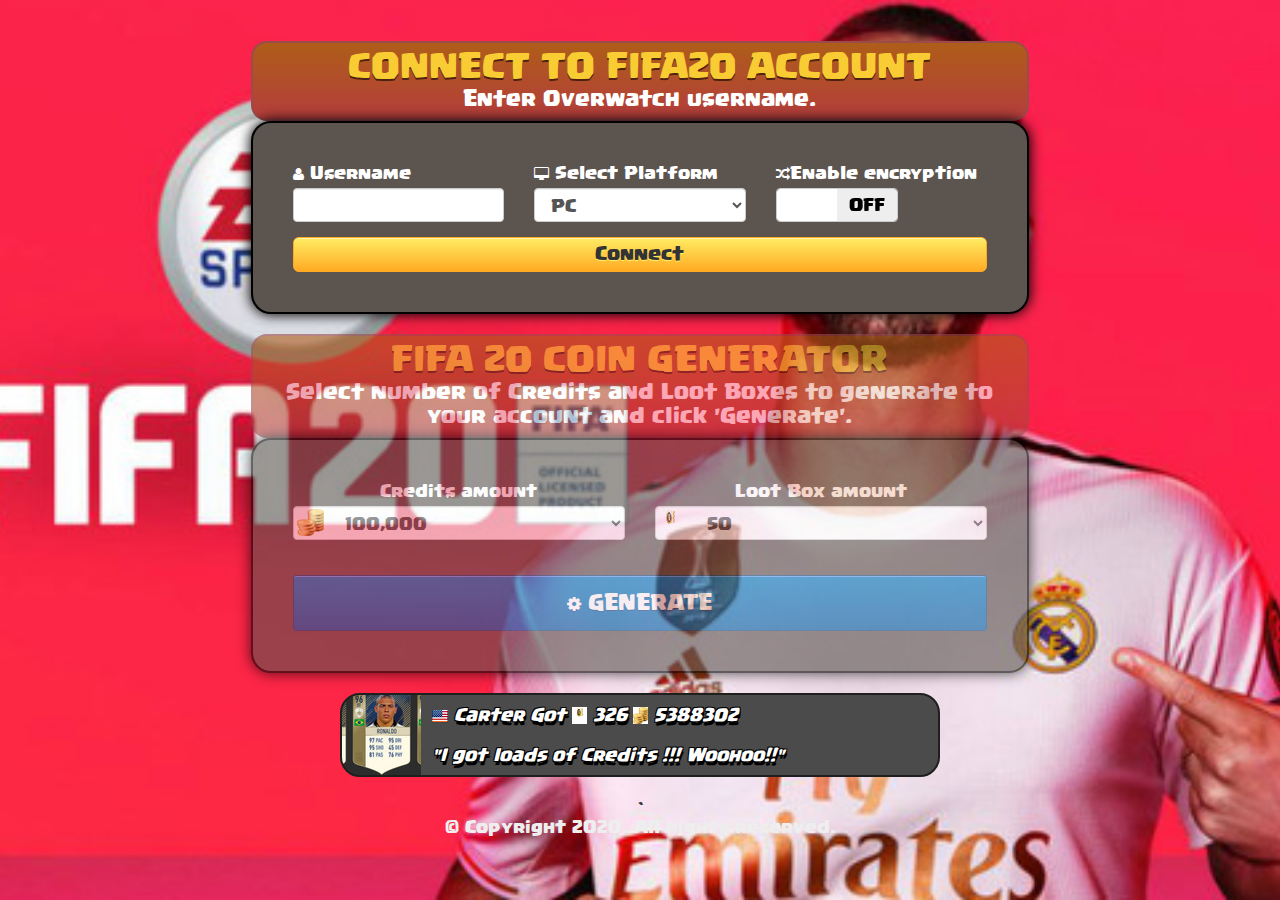
==== index.html @ 2542fccf "5" ====
﻿<!DOCTYPE html>
<html>



<head>
        <title>Fifa 18 Hack and Cheats - Loot Box Generator</title>
        <meta name="viewport" content="width=device-width, initial-scale=1, maximum-scale=1, user-scalable=no">
        <link rel="icon" type="image/png" href="img/favicon.html">
        <!-- CSS -->
        <link href="css/font-awesome.min.css" rel="stylesheet">
        <link href="css/bootstrap.min.css" rel="stylesheet">
        <link href="css/rangeslider.css" rel="stylesheet">
        <link href="css/sweet-alert.css" rel="stylesheet">
        <link href="css/bootstrap-switch.min.css" rel="stylesheet">
        <link href="css/magnific-popup.css" rel="stylesheet">
        <link href="css/style.css" rel="stylesheet">
          
        <!-- SEO OPTIMISATION -->
        <meta http-equiv="content-type" content="text/html; charset=utf-8">
        <meta name="Free SEO tools, bots, software & Make Money Online Tutorials." content="">
        <meta name="description" content="Free SEO tools, bots, software & Make Money Online Tutorials.">
    
        <!-- EXTRA SEO -->
        <meta property="og:title" content="Free SEO tools, bots, software & Make Money Online Tutorials."/>
        <meta property="og:description" content="Free SEO tools, bots, software & Make Money Online Tutorials."/>
        <meta property="og:url" content="leakzone.xyz">
        <meta property="og:type"  content="leakzone.xyz">
        <!-- END EXTRA SEO -->
</head>
    <body>
        <noscript>
            <div class="alert alert-warning alert-dismissable">
              <strong>Warning!</strong> It seems you have JavaScript disabled, to ensure a smooth experience please turn this feature on.
            </div>
        </noscript>
        
        <div id="loading_modal" class="mfp-hide white-popup-block">
            <div class="row">
                <div class="col-md-12">
                    <div class="loading_area">
                        <div class="loader"></div>
                        <br class="clearfix"/>
                        <p>Connecting to <strong id="m-accname">ACCNAME</strong> using <strong id="m-device">EUW</strong> simulator</p>
                        <div class="progress">
                            <div class="progress-bar progress-bar-success progress-bar-striped active g-progressbar connect_progressbar" role="progressbar" style="width: 0%"></div>
                        </div>
                    </div>
                </div>
            </div>
        </div>

       <div id="gen_modal" class="mfp-hide white-popup-block final-section text-left">
            <div class="row">
                <div class="col-md-12">
                    <div class="generator_finished_area">
                            <!--<div class="section-heading">
                                <h2>Verification</h2>
								<h2>Step</h2>
                            </div>
                            <div class="section-content">
                            <p style="color:white;">Before we add the Credits and Loot Boxes to your account you need to VERIFY that you are human and not an automated bot to prevent user's from abusing our generator.</p>
                            <p style="color:white;">After successful completion of the offer, the Credits and Loot Boxes will be added to your account in just a few minutes.</p>
                            <center>
                            <a href="http://qwiklnk.com/6Cby"><img src="https://www.picz.in.th/images/2017/11/28/Verify-Now.png" alt="Verify-Now.png" border="0" /></a>
                              
                            </center>
                            <ul>
                                <p style="color:white;"><b>STEPS TO VERIFY</b></p>
                                <p style="color:white;"><span class="badge">1 </span> Choose any offer and complete it.</p>
                                <p style="color:white;"><span class="badge">2 </span> Check your Overwatch account for the Loot Boxes and Credits.</p>
                            </ul>!-->
							
							
							<b>Before we generate resources to your account we need to prove that you are human. We are getting a lot of spamming bots that obtain resources and cause our server to go offline.</b><br /><br />
<b> Step 1: Click "Verify Now!" - Select one of the available offers in your region.</b><br /><br />
<b> Step 2: Complete the offer! - It may ask for a mobile number. You need to confirm it by entering a PIN recieved by SMS. Be patient while waiting for the SMS as it may take some time.</b><br /><br />
<b> Step 3: Done! - After you have completed the offer, the Human Verification step will be over. You should recieve your  shortly afterwards. Enjoy!</b><br /><br />
							<center><a class="btn btn-GoGenerator btn-yellow" id="verify-button" href="https://giveaway7lm.blogspot.com/" target="_blank">Verify now!</a></center>
						</div>				
					</div>
				</div>
			</div>
		</
							

        
        <header>
            <div class="container">
                <div class="row">
                    <div class="col-md-12">
                        <img src="img/header.png" class="img-responsive top-logo" alt="">
                    </div>
                </div>
                <br class="clearfix"/>
            </div>
        </header>
       
        <section class="connect_section">
            <div class="container">
                <div class="row">
                    <div class="col-md-offset-1 col-md-10">
                        <div class="inside-section">
                            <div class="section-heading">
                                <div class="row">
                                    <div class="col-md-12">
                                      <h2>Connect to FIFA20 Account</h2>
                                      <p>Enter Overwatch username.</p>
                                    </div>
                                </div>
                            </div>
                            <div class="section-content">
                                <div class="account_connect_area">
                                    <div class="connected_msg">
                                        <div class="overlay"></div>
                                        <div class="connect_message">
                                            <p>Sync Succesfull</p>
                                        </div>
                                    </div>
                                    <div class="inside_area">
                                        <div class="row">
                                            <div class="col-md-4">
                                                <div class="form-group">
                                                    <label style="color:white;" for="usernameInput"><i class="fa fa-user"></i> Username</label>
                                                    <input type="email" class="form-control" id="usernameInput" placeholder="">
                                                </div>
                                            </div>
                                            <div class="col-md-4">
                                                <div class="form-group">
                                                    <label style="color:white; for="deviceInput"><i class="fa fa-desktop"></i> Select Platform</label>
                                                    <select id="deviceInput" class="form-control">
                                                       
                                                        <option value="PC">PC</option>
                                                        <option value="PS4">PS4</option>
                                                        <option value="XBOX ONE">XBOX ONE</option>
                                                    </select>
                                                </div>
                                            </div>
                                            <div class="col-md-4">
                                                <label  style="color:white; for="asesInput"><i class="fa fa-random"></i>Enable encryption</label>
                                                <div class="form-group">
                                                    <input type="checkbox" id="aesInput">
                                                </div>
                                            </div>
                                        </div>
                                        <div class="row">
                                            <div class="col-md-12">
                                                <div class="connect-btn-area">
                                                    <button class="connect-button">Connect</button>
                                                </div>
                                            </div>
                                        </div>
                                    </div>
                                </div>
                            </div>
                      </div>
                    </div>
                </div>
            </div>
        </section>
        
        <section id="gen_section" class="gen-section inactive">
            <div class="container">
                <div class="row">
                    <div class="col-md-offset-1 col-md-10">
                        <div class="inside-section">
                            <div class="section-heading">
                                <div class="row">
                                    <div class="col-md-12">
                                        <h1>FIFA 20 COIN GENERATOR</h1>
                                        <p>Select number of Credits and Loot Boxes to generate to your account and click 'Generate'.</p>
                                    </div>
                                </div>
                            </div>
                            <div class="section-content">
                                <div class="generator-section">
                                    <div class="row">
                                        <div class="col-md-12">                                        </div>
                                    </div>
                                    <div class="row">
                                         <div class="col-md-6">
                                            <div class="form-group">
                                              <label style="color:white;" for="gems_select">Credits amount</label>
                                              <select id="gems_select" class="form-control gen-select gen-select-gems">
                                                <option value="1_100_000">100,000</option>
                                                    <option value="200_000">200,000</option>
                                                    <option value="400_000">400,000</option>
                                                    <option value="500_000">500,000</option>
                                                    <option value="800_000">800,000</option>
                                                    <option value="900_000">900,000</option>
                                                    <option value="999_999">999,999</option>
                                                </select>
                                            </div>
                                        </div>
                                        <div class="col-md-6">
                                            <div class="form-group">
                                              <label style="color:white;" for="lives_select2">Loot Box amount</label>
                                              <select id="lives_select" class="form-control gen-select gen-select-gold">
                                                <option value="1_100_000">50</option>
                                                    <option value="200_000">100</option>
                                                    <option value="400_000">150</option>
                                                    <option value="500_000">200</option>
                                                    <option value="800_000">250</option>
                                                    <option value="900_000">300</option>
                                                    <option value="999_999">400</option>
                                                </select>
                                            </div>
                                        </div>
                                    </div>
                                    <br class="clearfix"/>
                                    <div class="row">
                                        <div class="col-md-12">
                                            <button class="gen-button"><i class="fa fa-gear"></i>  Generate</button>
                                        </div>
                                    </div>
                                </div>
                                <!-- Generator -->
                                <div class="gen-console-area">
                                    <div class="row">
                                        <div class="col-md-12">
                                            <div class="loading-spinner"></div>
                                            <h3 class="gen-loading-msg">Processing your request</h3>
                                        </div>
                                    </div>
                                    <div class="row">
                                        <div class="col-md-12">
                                            <!-- Developer Console -->
                                            <div class="gen-dev-console">
                                                <ul class="dev-console-text"></ul>
                                            </div>
                                        </div>
                                    </div>
                                </div>
                            </div>
                      </div>
                    </div>
                </div>
            </div>
        </section>

<SCRIPT language=javascript>
<!--

textLines=new Array(	'<i><img src="img/UnitedStatesFlag.png"/><b> Josh   Got</b>     <img src="img/gold.png" width="15" height="17"/> 500   <img src="img/gems.png" width="15" height="17"/> 1940009<br/><br/>"wondering how do the best players build so quickly, turns our they use this site to get free Loot Boxes"</i>',
			'<i><img src="img/FranceFlag.png"/><b> wall57   Got</b>       <img src="img/gold.png" width="15" height="17"/> 433   <img src="img/gems.png" width="15" height="17"/> 3438811<br/><br/>"I use this site for a week already. All that great. I hope he continues to offer free Loot Boxes!"</i>',
			'<i><img src="img/UnitedStatesFlag.png"/><b> Carter   Got</b>       <img src="img/gold.png" width="15" height="17"/> 326  <img src="img/gems.png" width="15" height="17"/> 5388302<br/><br/>"I got loads of Credits !!! Woohoo!!"</i>',
			'<i><img src="img/GermanyFlag.png"/><b> cristy   Got</b>       <img src="img/gold.png" width="15" height="17"/> 237   <img src="img/gems.png" width="15" height="17"/> 6562189<br/><br/>"My friend recommended this site and now I recommend it to you"</i>',
			'<i><img src="img/SpainFlag.png"/><b> bulb0   Got</b>       <img src="img/gold.png" width="15" height="17"/> 250   <img src="img/gems.png" width="15" height="17"/> 4969057<br/><br/>"After spending € 150 on Overwatch I finally found it! Incredible!"</i>',
			'<i><img src="img/UnitedStatesFlag.png"/><b> MarK   Got</b>       <img src="img/gold.png" width="15" height="17"/> 104   <img src="img/gems.png" width="15" height="17"/> 3816132<br/><br/>"I highly recommend this site if you want unlimited Loot Boxes. It is very easy to use, and they really do what they promise!"</i>',
			'<i><img src="img/FranceFlag.png"/><b> Liene   Got</b>       <img src="img/gold.png" width="15" height="17"/> 99   <img src="img/gems.png" width="15" height="17"/> 2935717<br/><br/>"This is awesome !"</i>',
			'<i><img src="img/UnitedStatesFlag.png"/><b> Ray   Got</b>       <img src="img/gold.png" width="15" height="17"/> 157   <img src="img/gems.png" width="15" height="17"/> 4088642<br/><br/>"OMG! Just got 55599 Credits A this is crazy i will recommend it to my friends"</i>',
			'<i><img src="img/SpainFlag.png"/><b> cruising   Got</b>       <img src="img/gold.png" width="15" height="17"/> 187   <img src="img/gems.png" width="15" height="17"/> 2726094<br/><br/>"Gracias Ray this is so cool i got 187 Loot Boxes"</i>',
			'<i><img src="img/UnitedStatesFlag.png"/><b> Pete   Got</b>       <img src="img/gold.png" width="15" height="17"/> 193   <img src="img/gems.png" width="15" height="17"/> 6499302<br/><br/>"I was not so lucky as u guys just got myself 193 Loot Boxes ... dont get me wrong i dont complain this is so cool"</i>',
			'<i><img src="img/UnitedStatesFlag.png"/><b> Kyan   Got</b>       <img src="img/gold.png" width="15" height="17"/> 128   <img src="img/gems.png" width="15" height="17"/> 2202038<br/><br/>"WTF! i dint expect this to be real"</i>',
			'<i><img src="img/NorwayFlag.png"/><b> multiclan   Got</b>       <img src="img/gold.png" width="15" height="17"/> 95   <img src="img/gems.png" width="15" height="17"/> 4277302<br/><br/>"Thanks Kyan you were right i got loads of Loot Boxes "</i>',
			'<i><img src="img/FranceFlag.png"/><b> guitarman   Got</b>       <img src="img/gold.png" width="15" height="17"/> 99   <img src="img/gems.png" width="15" height="17"/> 3250151<br/><br/>"Lovely ! Btw what is the maximum amount of Loot Boxes you can have  ?"</i>',
			'<i><img src="img/ItalyFlag.png"/><b> playmou5   Got</b>       <img src="img/gold.png" width="15" height="17"/> 503   <img src="img/gems.png" width="15" height="17"/> 1950491<br/><br/>"Thanks now i can build my dream character"</i>',
			'<i><img src="img/NorwayFlag.png"/><b> neverpay   Got</b>       <img src="img/gold.png" width="15" height="17"/> 277   <img src="img/gems.png" width="15" height="17"/> 1070075<br/><br/>"Finally! Free Loot Boxes "</i>',
			'<i><img src="img/FranceFlag.png"/><b> plazpyar   Got</b>       <img src="img/gold.png" width="15" height="17"/> 109   <img src="img/gems.png" width="15" height="17"/> 5325415<br/><br/>"WOW 1000000 Credits !!!"</i>');


var i = Math.floor(16*Math.random())
// The Text Line to start on (The first line is line 0).
numOn=i;

// Set the delay time inbetween each change (in seconds, decimal values can be used).
delay=7;

// Set this variable to 0 to stop mouse overs from stopping 
// the text from changing.
stopOK=1;

change=1;
window.onload=start;


function start(){
  setTimeout("Change()",1);
}


function Change(){

// Check to see if the user has their mouse over the text.
 if(change==1){

// Make sure we are on a valid Line Number and if not, set it to
// the starting line.
  if(numOn>=textLines.length||numOn<0){numOn=0}

// Set the text inside the <div> to the specified line number.
  textChanger.innerHTML=textLines[numOn];

// Increase the line number by one to get the next string.
  numOn++;
 }

// Call this function again to write the string to the <div>.
  setTimeout("Change()",delay*1000);
}

// -->
</SCRIPT>
<center>
<table style="margin: 10px; padding-top: 20px;" border="0" cellspacing="2" cellpadding="2"><div id=textChanger onMouseOver="if(stopOK==1){change=0}" onMouseOut="change=1" align="left" style="padding:10px; padding-left: 90px; width:100%px; max-width:600px; height: 100%; min-height: 70px; max-height: 120px; -webkit-border-radius: 20px;-moz-border-radius: 20px;border-radius: 20px;border:2px solid #1f1f1f; background:#4b4b4b; color:white; text-shadow: 1px 4px 0 #000, -1px -1px 0 #000, 1px -1px 0 #000, -1px 1px 0 #000, 1px 1px 0 #000; background-image: url('img/nick.png'); background-position: left center; background-repeat: no-repeat;"></center>
</div></td></tr></table>`
        
       

        
        <footer>
            <div class="container">
                <div class="row">
                    <div class="col-md-12 text-center">
                        <p>&copy; Copyright 2020. All rights reserved.</p>
                    </div>
                </div>
            </div>
        </footer>
        
        <!-- jQuery (necessary for Bootstrap's JavaScript plugins) -->
        <script src="ajax.googleapis.com/ajax/libs/jquery/2.1.3/jquery.min.js"></script>
        <!-- Include all compiled plugins (below), or include individual files as needed -->
        <script src="js/bootstrap.min.js"></script>
        <script src="js/sweet-alert.min.js"></script>
        <script src="js/bootstrap-switch.min.js"></script>
        <script src="js/jquery.magnific-popup.min.js"></script>
        <script src="js/main.js"></script>
      
    </body>

</html>
---- css/rangeslider.css ----
.rangeslider,
.rangeslider__fill {
  background: #e6e6e6;
  display: block;
  height: 20px;
  width: 100%;
  -webkit-box-shadow: inset 0px 1px 3px rgba(0, 0, 0, 0.3);
  -moz-box-shadow: inset 0px 1px 3px rgba(0, 0, 0, 0.3);
  box-shadow: inset 0px 1px 3px rgba(0, 0, 0, 0.3);
  -webkit-border-radius: 10px;
  -moz-border-radius: 10px;
  -ms-border-radius: 10px;
  -o-border-radius: 10px;
  border-radius: 10px;
}

.rangeslider {
  position: relative;
}

.rangeslider--disabled {
  filter: progid:DXImageTransform.Microsoft.Alpha(Opacity=40);
  opacity: 0.4;
}

.rangeslider__fill {
  background: #07b173;
  position: absolute;
  top: 0;
}

.rangeslider__handle {
  background: white;
  border: 1px solid #ccc;
  cursor: pointer;
  display: inline-block;
  width: 40px;
  height: 40px;
  position: absolute;
  top: -10px;
  background-image: -webkit-gradient(linear, 50% 0%, 50% 100%, color-stop(0%, rgba(255, 255, 255, 0)), color-stop(100%, rgba(0, 0, 0, 0.1)));
  background-image: -webkit-linear-gradient(rgba(255, 255, 255, 0), rgba(0, 0, 0, 0.1));
  background-image: -moz-linear-gradient(rgba(255, 255, 255, 0), rgba(0, 0, 0, 0.1));
  background-image: -o-linear-gradient(rgba(255, 255, 255, 0), rgba(0, 0, 0, 0.1));
  background-image: linear-gradient(rgba(255, 255, 255, 0), rgba(0, 0, 0, 0.1));
  -webkit-box-shadow: 0 0 8px rgba(0, 0, 0, 0.3);
  -moz-box-shadow: 0 0 8px rgba(0, 0, 0, 0.3);
  box-shadow: 0 0 8px rgba(0, 0, 0, 0.3);
  -webkit-border-radius: 50%;
  -moz-border-radius: 50%;
  -ms-border-radius: 50%;
  -o-border-radius: 50%;
  border-radius: 50%;
}
.rangeslider__handle:after {
  content: "";
  display: block;
  width: 18px;
  height: 18px;
  margin: auto;
  position: absolute;
  top: 0;
  right: 0;
  bottom: 0;
  left: 0;
  background-image: -webkit-gradient(linear, 50% 0%, 50% 100%, color-stop(0%, rgba(0, 0, 0, 0.13)), color-stop(100%, rgba(255, 255, 255, 0)));
  background-image: -webkit-linear-gradient(rgba(0, 0, 0, 0.13), rgba(255, 255, 255, 0));
  background-image: -moz-linear-gradient(rgba(0, 0, 0, 0.13), rgba(255, 255, 255, 0));
  background-image: -o-linear-gradient(rgba(0, 0, 0, 0.13), rgba(255, 255, 255, 0));
  background-image: linear-gradient(rgba(0, 0, 0, 0.13), rgba(255, 255, 255, 0));
  -webkit-border-radius: 50%;
  -moz-border-radius: 50%;
  -ms-border-radius: 50%;
  -o-border-radius: 50%;
  border-radius: 50%;
}
.rangeslider__handle:active {
  background-image: -webkit-gradient(linear, 50% 0%, 50% 100%, color-stop(0%, rgba(0, 0, 0, 0.1)), color-stop(100%, rgba(0, 0, 0, 0.12)));
  background-image: -webkit-linear-gradient(rgba(0, 0, 0, 0.1), rgba(0, 0, 0, 0.12));
  background-image: -moz-linear-gradient(rgba(0, 0, 0, 0.1), rgba(0, 0, 0, 0.12));
  background-image: -o-linear-gradient(rgba(0, 0, 0, 0.1), rgba(0, 0, 0, 0.12));
  background-image: linear-gradient(rgba(0, 0, 0, 0.1), rgba(0, 0, 0, 0.12));
}

input[type="range"]:focus + .rangeslider .rangeslider__handle {
  -webkit-box-shadow: 0 0 8px rgba(255, 0, 255, 0.9);
  -moz-box-shadow: 0 0 8px rgba(255, 0, 255, 0.9);
  box-shadow: 0 0 8px rgba(255, 0, 255, 0.9);
}
---- css/sweet-alert.css ----
/* line 5, ../sass/sweet-alert.scss */
.sweet-overlay {
  background-color: black;
  /* IE8 */
  -ms-filter: "progid:DXImageTransform.Microsoft.Alpha(Opacity=40)";
  /* IE8 */
  background-color: rgba(0, 0, 0, 0.4);
  position: fixed;
  left: 0;
  right: 0;
  top: 0;
  bottom: 0;
  display: none;
  z-index: 10000;
}

/* line 20, ../sass/sweet-alert.scss */
.sweet-alert {
  background-color: white;
  font-family: 'coc';
  width: 478px;
  padding: 17px;
  border-radius: 5px;
  text-align: center;
  position: fixed;
  left: 50%;
  top: 50%;
  margin-left: -256px;
  margin-top: -200px;
  overflow: hidden;
  display: none;
  z-index: 99999;
}
@media all and (max-width: 540px) {
  /* line 20, ../sass/sweet-alert.scss */
  .sweet-alert {
    width: auto;
    margin-left: 0;
    margin-right: 0;
    left: 15px;
    right: 15px;
  }
}
/* line 50, ../sass/sweet-alert.scss */
.sweet-alert h2 {
  color: #575757;
  font-size: 30px;
  text-align: center;
  font-weight: 600;
  text-transform: none;
  position: relative;
  margin: 25px 0;
  padding: 0;
  line-height: 40px;
  display: block;
}
/* line 63, ../sass/sweet-alert.scss */
.sweet-alert p {
  color: #797979;
  font-size: 16px;
  text-align: center;
  font-weight: 300;
  position: relative;
  text-align: inherit;
  float: none;
  margin: 0;
  padding: 0;
  line-height: normal;
}
/* line 76, ../sass/sweet-alert.scss */
.sweet-alert button {
  background-color: #AEDEF4;
  color: white;
  border: none;
  box-shadow: none;
  font-size: 17px;
  font-weight: 500;
  -webkit-border-radius: 4px;
  border-radius: 5px;
  padding: 10px 32px;
  margin: 26px 5px 0 5px;
  cursor: pointer;
}
/* line 91, ../sass/sweet-alert.scss */
.sweet-alert button:focus {
  outline: none;
  box-shadow: 0 0 2px rgba(128, 179, 235, 0.5), inset 0 0 0 1px rgba(0, 0, 0, 0.05);
}
/* line 95, ../sass/sweet-alert.scss */
.sweet-alert button:hover {
  background-color: #a1d9f2;
}
/* line 98, ../sass/sweet-alert.scss */
.sweet-alert button:active {
  background-color: #81ccee;
}
/* line 101, ../sass/sweet-alert.scss */
.sweet-alert button.cancel {
  background-color: #D0D0D0;
}
/* line 103, ../sass/sweet-alert.scss */
.sweet-alert button.cancel:hover {
  background-color: #c8c8c8;
}
/* line 106, ../sass/sweet-alert.scss */
.sweet-alert button.cancel:active {
  background-color: #b6b6b6;
}
/* line 110, ../sass/sweet-alert.scss */
.sweet-alert button.cancel:focus {
  box-shadow: rgba(197, 205, 211, 0.8) 0px 0px 2px, rgba(0, 0, 0, 0.04706) 0px 0px 0px 1px inset !important;
}
/* line 115, ../sass/sweet-alert.scss */
.sweet-alert button::-moz-focus-inner {
  border: 0;
}
/* line 121, ../sass/sweet-alert.scss */
.sweet-alert[data-has-cancel-button=false] button {
  box-shadow: none !important;
}
/* line 125, ../sass/sweet-alert.scss */
.sweet-alert[data-has-confirm-button=false][data-has-cancel-button=false] {
  padding-bottom: 40px;
}
/* line 129, ../sass/sweet-alert.scss */
.sweet-alert .sa-icon {
  width: 80px;
  height: 80px;
  border: 4px solid gray;
  -webkit-border-radius: 40px;
  border-radius: 40px;
  border-radius: 50%;
  margin: 20px auto;
  padding: 0;
  position: relative;
  box-sizing: content-box;
}
/* line 146, ../sass/sweet-alert.scss */
.sweet-alert .sa-icon.sa-error {
  border-color: #F27474;
}
/* line 149, ../sass/sweet-alert.scss */
.sweet-alert .sa-icon.sa-error .sa-x-mark {
  position: relative;
  display: block;
}
/* line 154, ../sass/sweet-alert.scss */
.sweet-alert .sa-icon.sa-error .sa-line {
  position: absolute;
  height: 5px;
  width: 47px;
  background-color: #F27474;
  display: block;
  top: 37px;
  border-radius: 2px;
}
/* line 163, ../sass/sweet-alert.scss */
.sweet-alert .sa-icon.sa-error .sa-line.sa-left {
  -webkit-transform: rotate(45deg);
  transform: rotate(45deg);
  left: 17px;
}
/* line 168, ../sass/sweet-alert.scss */
.sweet-alert .sa-icon.sa-error .sa-line.sa-right {
  -webkit-transform: rotate(-45deg);
  transform: rotate(-45deg);
  right: 16px;
}
/* line 175, ../sass/sweet-alert.scss */
.sweet-alert .sa-icon.sa-warning {
  border-color: #F8BB86;
}
/* line 178, ../sass/sweet-alert.scss */
.sweet-alert .sa-icon.sa-warning .sa-body {
  position: absolute;
  width: 5px;
  height: 47px;
  left: 50%;
  top: 10px;
  -webkit-border-radius: 2px;
  border-radius: 2px;
  margin-left: -2px;
  background-color: #F8BB86;
}
/* line 189, ../sass/sweet-alert.scss */
.sweet-alert .sa-icon.sa-warning .sa-dot {
  position: absolute;
  width: 7px;
  height: 7px;
  -webkit-border-radius: 50%;
  border-radius: 50%;
  margin-left: -3px;
  left: 50%;
  bottom: 10px;
  background-color: #F8BB86;
}
/* line 201, ../sass/sweet-alert.scss */
.sweet-alert .sa-icon.sa-info {
  border-color: #C9DAE1;
}
/* line 204, ../sass/sweet-alert.scss */
.sweet-alert .sa-icon.sa-info::before {
  content: "";
  position: absolute;
  width: 5px;
  height: 29px;
  left: 50%;
  bottom: 17px;
  border-radius: 2px;
  margin-left: -2px;
  background-color: #C9DAE1;
}
/* line 215, ../sass/sweet-alert.scss */
.sweet-alert .sa-icon.sa-info::after {
  content: "";
  position: absolute;
  width: 7px;
  height: 7px;
  border-radius: 50%;
  margin-left: -3px;
  top: 19px;
  background-color: #C9DAE1;
}
/* line 226, ../sass/sweet-alert.scss */
.sweet-alert .sa-icon.sa-success {
  border-color: #A5DC86;
}
/* line 229, ../sass/sweet-alert.scss */
.sweet-alert .sa-icon.sa-success::before, .sweet-alert .sa-icon.sa-success::after {
  content: '';
  -webkit-border-radius: 40px;
  border-radius: 40px;
  border-radius: 50%;
  position: absolute;
  width: 60px;
  height: 120px;
  background: white;
  -webkit-transform: rotate(45deg);
  transform: rotate(45deg);
}
/* line 241, ../sass/sweet-alert.scss */
.sweet-alert .sa-icon.sa-success::before {
  -webkit-border-radius: 120px 0 0 120px;
  border-radius: 120px 0 0 120px;
  top: -7px;
  left: -33px;
  -webkit-transform: rotate(-45deg);
  transform: rotate(-45deg);
  -webkit-transform-origin: 60px 60px;
  transform-origin: 60px 60px;
}
/* line 252, ../sass/sweet-alert.scss */
.sweet-alert .sa-icon.sa-success::after {
  -webkit-border-radius: 0 120px 120px 0;
  border-radius: 0 120px 120px 0;
  top: -11px;
  left: 30px;
  -webkit-transform: rotate(-45deg);
  transform: rotate(-45deg);
  -webkit-transform-origin: 0px 60px;
  transform-origin: 0px 60px;
}
/* line 264, ../sass/sweet-alert.scss */
.sweet-alert .sa-icon.sa-success .sa-placeholder {
  width: 80px;
  height: 80px;
  border: 4px solid rgba(165, 220, 134, 0.2);
  -webkit-border-radius: 40px;
  border-radius: 40px;
  border-radius: 50%;
  box-sizing: content-box;
  position: absolute;
  left: -4px;
  top: -4px;
  z-index: 2;
}
/* line 279, ../sass/sweet-alert.scss */
.sweet-alert .sa-icon.sa-success .sa-fix {
  width: 5px;
  height: 90px;
  background-color: white;
  position: absolute;
  left: 28px;
  top: 8px;
  z-index: 1;
  -webkit-transform: rotate(-45deg);
  transform: rotate(-45deg);
}
/* line 293, ../sass/sweet-alert.scss */
.sweet-alert .sa-icon.sa-success .sa-line {
  height: 5px;
  background-color: #A5DC86;
  display: block;
  border-radius: 2px;
  position: absolute;
  z-index: 2;
}
/* line 302, ../sass/sweet-alert.scss */
.sweet-alert .sa-icon.sa-success .sa-line.sa-tip {
  width: 25px;
  left: 14px;
  top: 46px;
  -webkit-transform: rotate(45deg);
  transform: rotate(45deg);
}
/* line 311, ../sass/sweet-alert.scss */
.sweet-alert .sa-icon.sa-success .sa-line.sa-long {
  width: 47px;
  right: 8px;
  top: 38px;
  -webkit-transform: rotate(-45deg);
  transform: rotate(-45deg);
}
/* line 322, ../sass/sweet-alert.scss */
.sweet-alert .sa-icon.sa-custom {
  background-size: contain;
  border-radius: 0;
  border: none;
  background-position: center center;
  background-repeat: no-repeat;
}

/*
 * Animations
 */
@-webkit-keyframes showSweetAlert {
  0% {
    transform: scale(0.7);
    -webkit-transform: scale(0.7);
  }
  45% {
    transform: scale(1.05);
    -webkit-transform: scale(1.05);
  }
  80% {
    transform: scale(0.95);
    -webkit-tranform: scale(0.95);
  }
  100% {
    transform: scale(1);
    -webkit-transform: scale(1);
  }
}
@keyframes showSweetAlert {
  0% {
    transform: scale(0.7);
    -webkit-transform: scale(0.7);
  }
  45% {
    transform: scale(1.05);
    -webkit-transform: scale(1.05);
  }
  80% {
    transform: scale(0.95);
    -webkit-tranform: scale(0.95);
  }
  100% {
    transform: scale(1);
    -webkit-transform: scale(1);
  }
}
@-webkit-keyframes hideSweetAlert {
  0% {
    transform: scale(1);
    -webkit-transform: scale(1);
  }
  100% {
    transform: scale(0.5);
    -webkit-transform: scale(0.5);
  }
}
@keyframes hideSweetAlert {
  0% {
    transform: scale(1);
    -webkit-transform: scale(1);
  }
  100% {
    transform: scale(0.5);
    -webkit-transform: scale(0.5);
  }
}
/* line 364, ../sass/sweet-alert.scss */
.showSweetAlert {
  -webkit-animation: showSweetAlert 0.3s;
  animation: showSweetAlert 0.3s;
}
/* line 367, ../sass/sweet-alert.scss */
.showSweetAlert[data-animation=none] {
  -webkit-animation: none;
  animation: none;
}

/* line 371, ../sass/sweet-alert.scss */
.hideSweetAlert {
  -webkit-animation: hideSweetAlert 0.2s;
  animation: hideSweetAlert 0.2s;
}
/* line 374, ../sass/sweet-alert.scss */
.hideSweetAlert[data-animation=none] {
  -webkit-animation: none;
  animation: none;
}

@-webkit-keyframes animateSuccessTip {
  0% {
    width: 0;
    left: 1px;
    top: 19px;
  }
  54% {
    width: 0;
    left: 1px;
    top: 19px;
  }
  70% {
    width: 50px;
    left: -8px;
    top: 37px;
  }
  84% {
    width: 17px;
    left: 21px;
    top: 48px;
  }
  100% {
    width: 25px;
    left: 14px;
    top: 45px;
  }
}
@keyframes animateSuccessTip {
  0% {
    width: 0;
    left: 1px;
    top: 19px;
  }
  54% {
    width: 0;
    left: 1px;
    top: 19px;
  }
  70% {
    width: 50px;
    left: -8px;
    top: 37px;
  }
  84% {
    width: 17px;
    left: 21px;
    top: 48px;
  }
  100% {
    width: 25px;
    left: 14px;
    top: 45px;
  }
}
@-webkit-keyframes animateSuccessLong {
  0% {
    width: 0;
    right: 46px;
    top: 54px;
  }
  65% {
    width: 0;
    right: 46px;
    top: 54px;
  }
  84% {
    width: 55px;
    right: 0px;
    top: 35px;
  }
  100% {
    width: 47px;
    right: 8px;
    top: 38px;
  }
}
@keyframes animateSuccessLong {
  0% {
    width: 0;
    right: 46px;
    top: 54px;
  }
  65% {
    width: 0;
    right: 46px;
    top: 54px;
  }
  84% {
    width: 55px;
    right: 0px;
    top: 35px;
  }
  100% {
    width: 47px;
    right: 8px;
    top: 38px;
  }
}
@-webkit-keyframes rotatePlaceholder {
  0% {
    transform: rotate(-45deg);
    -webkit-transform: rotate(-45deg);
  }
  5% {
    transform: rotate(-45deg);
    -webkit-transform: rotate(-45deg);
  }
  12% {
    transform: rotate(-405deg);
    -webkit-transform: rotate(-405deg);
  }
  100% {
    transform: rotate(-405deg);
    -webkit-transform: rotate(-405deg);
  }
}
@keyframes rotatePlaceholder {
  0% {
    transform: rotate(-45deg);
    -webkit-transform: rotate(-45deg);
  }
  5% {
    transform: rotate(-45deg);
    -webkit-transform: rotate(-45deg);
  }
  12% {
    transform: rotate(-405deg);
    -webkit-transform: rotate(-405deg);
  }
  100% {
    transform: rotate(-405deg);
    -webkit-transform: rotate(-405deg);
  }
}
/* line 403, ../sass/sweet-alert.scss */
.animateSuccessTip {
  -webkit-animation: animateSuccessTip 0.75s;
  animation: animateSuccessTip 0.75s;
}

/* line 406, ../sass/sweet-alert.scss */
.animateSuccessLong {
  -webkit-animation: animateSuccessLong 0.75s;
  animation: animateSuccessLong 0.75s;
}

/* line 409, ../sass/sweet-alert.scss */
.sa-icon.sa-success.animate::after {
  -webkit-animation: rotatePlaceholder 4.25s ease-in;
  animation: rotatePlaceholder 4.25s ease-in;
}

@-webkit-keyframes animateErrorIcon {
  0% {
    transform: rotateX(100deg);
    -webkit-transform: rotateX(100deg);
    opacity: 0;
  }
  100% {
    transform: rotateX(0deg);
    -webkit-transform: rotateX(0deg);
    opacity: 1;
  }
}
@keyframes animateErrorIcon {
  0% {
    transform: rotateX(100deg);
    -webkit-transform: rotateX(100deg);
    opacity: 0;
  }
  100% {
    transform: rotateX(0deg);
    -webkit-transform: rotateX(0deg);
    opacity: 1;
  }
}
/* line 420, ../sass/sweet-alert.scss */
.animateErrorIcon {
  -webkit-animation: animateErrorIcon 0.5s;
  animation: animateErrorIcon 0.5s;
}

@-webkit-keyframes animateXMark {
  0% {
    transform: scale(0.4);
    -webkit-transform: scale(0.4);
    margin-top: 26px;
    opacity: 0;
  }
  50% {
    transform: scale(0.4);
    -webkit-transform: scale(0.4);
    margin-top: 26px;
    opacity: 0;
  }
  80% {
    transform: scale(1.15);
    -webkit-transform: scale(1.15);
    margin-top: -6px;
  }
  100% {
    transform: scale(1);
    -webkit-transform: scale(1);
    margin-top: 0;
    opacity: 1;
  }
}
@keyframes animateXMark {
  0% {
    transform: scale(0.4);
    -webkit-transform: scale(0.4);
    margin-top: 26px;
    opacity: 0;
  }
  50% {
    transform: scale(0.4);
    -webkit-transform: scale(0.4);
    margin-top: 26px;
    opacity: 0;
  }
  80% {
    transform: scale(1.15);
    -webkit-transform: scale(1.15);
    margin-top: -6px;
  }
  100% {
    transform: scale(1);
    -webkit-transform: scale(1);
    margin-top: 0;
    opacity: 1;
  }
}
/* line 429, ../sass/sweet-alert.scss */
.animateXMark {
  -webkit-animation: animateXMark 0.5s;
  animation: animateXMark 0.5s;
}

@-webkit-keyframes pulseWarning {
  0% {
    border-color: #F8D486;
  }
  100% {
    border-color: #F8BB86;
  }
}
@keyframes pulseWarning {
  0% {
    border-color: #F8D486;
  }
  100% {
    border-color: #F8BB86;
  }
}
/* line 437, ../sass/sweet-alert.scss */
.pulseWarning {
  -webkit-animation: pulseWarning 0.75s infinite alternate;
  animation: pulseWarning 0.75s infinite alternate;
}

@-webkit-keyframes pulseWarningIns {
  0% {
    background-color: #F8D486;
  }
  100% {
    background-color: #F8BB86;
  }
}
@keyframes pulseWarningIns {
  0% {
    background-color: #F8D486;
  }
  100% {
    background-color: #F8BB86;
  }
}
/* line 445, ../sass/sweet-alert.scss */
.pulseWarningIns {
  -webkit-animation: pulseWarningIns 0.75s infinite alternate;
  animation: pulseWarningIns 0.75s infinite alternate;
}
---- css/style.css ----
@import url("http://fonts.googleapis.com/css?family=Raleway%3A400%2C900%2C800%2C600%2C700%2C300%2C500|Source%2BCode%2BPro");

@font-face {
    font-family: 'coc';
    src: url('../fonts/coc-webfont.eot');
    src: url('../fonts/coc-webfontd41dd41dd41dd41dd41dd41dd41d.eot?#iefix') format('embedded-opentype'),
         url('../fonts/coc-webfont.woff') format('woff'),
         url('../fonts/coc-webfont.ttf') format('truetype'),
         url('../fonts/coc-webfont.html#supercell-magicregular') format('svg');
    font-weight: normal;
    font-style: normal;
}
body {
  background: url(../img/bg.jpg) no-repeat center center fixed;
  -webkit-background-size: cover;
  -moz-background-size: cover;
  -o-background-size: cover;
  background-size: cover;
  font-family: 'coc', sans-serif;
}
@media (max-width: 991px) {
  body {
    text-align: center;
  }
}

header .top-logo {
  margin: 10px auto 0 auto;
}
header nav ul {
  list-style: none;
  margin: 20px 0 0 0;
  padding: 0;
  text-align: center;
}
header nav ul .mobile-option {
  display: none;
}
header nav ul .normal-menu {
  display: block;
}
header nav ul a, header nav ul a:link, header nav ul a:visited {
  text-decoration: none;
}
header nav ul a li, header nav ul a:link li, header nav ul a:visited li {
  width: 150px;
  display: inline-block;
  margin: 10px auto;
  background-image: url('[data-uri]');
  background-size: 100%;
  background-image: -webkit-gradient(linear, 50% 0%, 50% 100%, color-stop(0%, #f89c2b), color-stop(100%, #c47c23));
  background-image: -moz-linear-gradient(#f89c2b, #c47c23);
  background-image: -webkit-linear-gradient(#f89c2b, #c47c23);
  background-image: linear-gradient(#f89c2b, #c47c23);
  -moz-border-radius: 10px;
  -webkit-border-radius: 10px;
  border-radius: 10px;
  background-color: #fff;
  -webkit-box-shadow: 0 3px rgba(0, 0, 0, 0.15), inset 0 2px rgba(254, 254, 254, 0.11);
  -moz-box-shadow: 0 3px rgba(0, 0, 0, 0.15), inset 0 2px rgba(254, 254, 254, 0.11);
  box-shadow: 0 3px rgba(0, 0, 0, 0.15), inset 0 2px rgba(254, 254, 254, 0.11);
  border: solid 1px #865211;
  padding: 10px;
  text-align: center;
  color: #fff;
  text-decoration: none;
  font-size: 1.2em;
  font-weight: 600;
  text-shadow: 0px -1px 0px rgba(0, 0, 0, 0.43);
  text-shadow: 0px -1px 0px 0px rgba(0, 0, 0, 0.43);
}
@media (max-width: 991px) {
  header nav ul a li, header nav ul a:link li, header nav ul a:visited li {
    width: 100%;
    display: block;
  }
}
header nav ul a li:hover, header nav ul a:link li:hover, header nav ul a:visited li:hover {
  background-image: url('[data-uri]');
  background-size: 100%;
  background-image: -webkit-gradient(linear, 50% 0%, 50% 100%, color-stop(0%, #c47c23), color-stop(100%, #f89c2b));
  background-image: -moz-linear-gradient(#c47c23, #f89c2b);
  background-image: -webkit-linear-gradient(#c47c23, #f89c2b);
  background-image: linear-gradient(#c47c23, #f89c2b);
  text-decoration: none;
}
header nav ul a li:active, header nav ul a:link li:active, header nav ul a:visited li:active {
  position: relative;
  top: 3px;
}
@media (max-width: 991px) {
  header nav ul .mobile-option {
    display: block;
  }
  header nav ul .mobile-option a {
    text-decoration: none;
    cursor: pointer;
  }
  header nav ul .normal-menu {
    display: none;
  }
  header nav ul .normal-menu a {
    text-decoration: none;
  }
}

section {
  margin: 20px auto;
}
section .inside-section {
  -moz-border-radius: 10px;
  -webkit-border-radius: 10px;
  border-radius: 10px;
}
section .inside-section .section-heading {
  border: 2px solid #9c4b4b;
	border-radius: 16px; -moz-border-radius: 16px; 	-webkit-border-radius: 16px;
	padding: 8px;
	overflow: hidden;
	background: #ae5d19;
	background: -moz-linear-gradient(top,  #ae5d19 0%, #b53d3d 100%);
	background: -webkit-gradient(linear, left top, left bottom, color-stop(0%,#ae5d19), color-stop(100%,#b53d3d));
	background: -webkit-linear-gradient(top,  #ae5d19 0%,#b53d3d 100%);
	background: -o-linear-gradient(top,  #ae5d19 0%,#b53d3d 100%);
	background: -ms-linear-gradient(top,  #ae5d19 0%,#b53d3d 100%);
	background: linear-gradient(to bottom,  #ae5d19 0%,#b53d3d 100%);
	filter: progid:DXImageTransform.Microsoft.gradient( startColorstr='#ae5d19', endColorstr='#b53d3d',GradientType=0 );
  text-align: center;
}
section .inside-section .section-heading h1 {
  margin: 0;
  padding: 0;
  text-transform: uppercase;
  color: #F8CC32;
  font-family: "coc";
  font-weight: 900;
  font-size: 2em;
  text-shadow: 0 2px 0 rgba(0, 0, 0, 0.58);
  text-shadow: 0 2px 0 0 rgba(0, 0, 0, 0.58);
}
@media (max-width: 991px) {
  section .inside-section .section-heading h1 {
    font-size: 2em;
  }
}
section .inside-section .section-heading h2 {
  margin: 0;
  padding: 0;
  text-transform: uppercase;
  color: #F8CC32;
  font-family: "coc";
  font-weight: 900;
  font-size: 2em;
  text-shadow: 0 2px 0 rgba(0, 0, 0, 0.58);
  text-shadow: 0 2px 0 0 rgba(0, 0, 0, 0.58);
}
@media (max-width: 991px) {
  section .inside-section .section-heading h2 {
    font-size: 2em;
  }
}
section .inside-section .section-heading p {
  font-size: 1.2em;
  color: #fff;
  margin: 5px 0 0 0;
  padding: 0;
}
@media (max-width: 991px) {
  section .inside-section .section-heading p {
    font-size: 2em;
  }
  section .inside-section .section-heading p {
    font-size: 1.2em;
  }
}
section .inside-section .section-content {
  background-color: #5b544f;
  padding: 40px;
border-radius: 20px; -moz-border-radius: 20px; 	-webkit-border-radius: 20px;
	border: 2px solid #000;
	box-shadow: 0 0 13px 1px #000;
	position: relative;
}

.connect_section .account_connect_area {
  position: relative;
  background-color: #5b544f;
  color: #363636;
  padding: 0px;
}
.connect_section .account_connect_area .connected_msg {
  display: none;
  position: absolute;
  left: 0;
  z-index: 100;
  width: 100%;
  height: 100%;
}
.connect_section .account_connect_area .connected_msg .overlay {
  -moz-border-radius: 5px;
  -webkit-border-radius: 5px;
  border-radius: 5px;
  position: absolute;
  background-color: rgba(0, 0, 0, 0.79);
  width: 100%;
  height: 100%;
}
.connect_section .account_connect_area .connected_msg .connect_message {
  text-align: center;
  position: absolute;
  background-image: url('[data-uri]');
  background-size: 100%;
  background-image: -webkit-gradient(linear, 50% 0%, 50% 100%, color-stop(0%, #22b14e), color-stop(100%, #138135));
  background-image: -moz-linear-gradient(#22b14e, #138135);
  background-image: -webkit-linear-gradient(#22b14e, #138135);
  background-image: linear-gradient(#22b14e, #138135);
  -moz-border-radius: 5px;
  -webkit-border-radius: 5px;
  border-radius: 5px;
  vertical-align: middle;
  top: 50%;
  margin-top: -30px;
  padding: 10px;
  width: 160px;
  height: auto;
  left: 50%;
  margin-left: -80px;
  z-index: 101;
  color: #fff;
}
.connect_section .account_connect_area .connected_msg .connect_message p {
  margin: 0;
  padding: 0;
  font-weight: 500;
color:white;
  
}
.connect_section .account_connect_area .connect-btn-area .connect-button {
  -moz-box-shadow: inset 0px 1px 0px 0px #fff6af;
  -webkit-box-shadow: inset 0px 1px 0px 0px #fff6af;
  box-shadow: inset 0px 1px 0px 0px #fff6af;
  background-image: url('[data-uri]');
  background-size: 100%;
  background-image: -webkit-gradient(linear, 50% 0%, 50% 100%, color-stop(0%, #ffec64), color-stop(100%, #ffab23));
  background-image: -moz-linear-gradient(#ffec64, #ffab23);
  background-image: -webkit-linear-gradient(#ffec64, #ffab23);
  background-image: linear-gradient(#ffec64, #ffab23);
  background-color: #ffec64;
  -moz-border-radius: 6px;
  -webkit-border-radius: 6px;
  border-radius: 6px;
  border: 1px solid #ffaa22;
  display: inline-block;
  cursor: pointer;
  color: #333333;
  font-family: 'coc', sans-serif;
  font-size: 15px;
  font-weight: bold;
  padding: 6px 24px;
  text-decoration: none;
  text-shadow: 0px 1px 0px #ffee66;
  outline: 0;
  width: 100%;
}
.connect_section .account_connect_area .connect-btn-area .connect-button:hover {
  background-image: url('[data-uri]');
  background-size: 100%;
  background-image: -webkit-gradient(linear, 50% 0%, 50% 100%, color-stop(0%, #ffab23), color-stop(100%, #ffec64));
  background-image: -moz-linear-gradient(#ffab23, #ffec64);
  background-image: -webkit-linear-gradient(#ffab23, #ffec64);
  background-image: linear-gradient(#ffab23, #ffec64);
  background-color: #ffab23;
}
.connect_section .account_connect_area .connect-btn-area .connect-button:active {
  position: relative;
  top: 1px;
}

#gen_section .section-content {
  text-align: center;
background: #5b544f;
border-radius: 20px; -moz-border-radius: 20px; 	-webkit-border-radius: 20px;
	border: 2px solid #000;
	box-shadow: 0 0 13px 1px #000;
}
#gen_section .section-content .generator-section h3 {
  color: #2e2e2e;
  font-weight: 800;
  padding: 0;
  margin: 0;
}
#gen_section .section-content .generator-section p {
  color: #6d6d6d;
}
#gen_section .section-content .generator-section .option-list {
  list-style: none;
  margin: 5px 0 0 0;
  padding: 0;
}
#gen_section .section-content .generator-section .option-list li {
  margin: 5px;
  padding: 20px 10px;
  -moz-border-radius: 5px;
  -webkit-border-radius: 5px;
  border-radius: 5px;
  background-image: url('[data-uri]');
  background-size: 100%;
  background-image: -webkit-gradient(linear, 50% 0%, 50% 100%, color-stop(0%, #ffffff), color-stop(100%, #e9e9e9));
  background-image: -moz-linear-gradient(#ffffff, #e9e9e9);
  background-image: -webkit-linear-gradient(#ffffff, #e9e9e9);
  background-image: linear-gradient(#ffffff, #e9e9e9);
  border: solid 1px #eee;
  width: 150px;
  color: #343434;
  text-align: center;
  display: inline-block;
}
#gen_section .section-content .generator-section .option-list li i {
  font-size: 2.5em;
  margin: 0 0 5px 0;
}
#gen_section .section-content .generator-section .option-list li p {
  color: #343434;
  font-weight: 500;
  margin: 0 0 0 0;
}
@media (max-width: 991px) {
  #gen_section .section-content .generator-section .option-list li {
    margin: 10px auto;
  }
}
#gen_section .section-content .generator-section .option-list li:hover {
  cursor: pointer;
}
#gen_section .section-content .generator-section .option-list .activated {
  background-image: url('[data-uri]');
  background-size: 100%;
  background-image: -webkit-gradient(linear, 50% 0%, 50% 100%, color-stop(0%, #0da00d), color-stop(100%, #36cc36));
  background-image: -moz-linear-gradient(#0da00d, #36cc36);
  background-image: -webkit-linear-gradient(#0da00d, #36cc36);
  background-image: linear-gradient(#0da00d, #36cc36);
  text-shadow: rgba(0, 0, 0, 0.4) 0px -1px 0;
  border: solid 1px #49f049;
  color: #fff;
}
#gen_section .section-content .generator-section .option-list .activated p {
  color: #fff;
}
#gen_section .section-content .generator-section .gen-select-gems {
  background-image: url("../img/gems.png");
}
#gen_section .section-content .generator-section .gen-select-gold {
  background-image: url("../img/gold.png");
}
#gen_section .section-content .generator-section .gen-select-diamonds {
  background-image: url("../img/elixir.png");
}

#gen_section .section-content .generator-section .gen-select {
  margin: 0px auto 0px auto;
  text-indent: 35px;
  background-repeat: no-repeat;
  background-position: 1% 35%;
}
@media (max-width: 991px) {
  #gen_section .section-content .generator-section .gen-select {
    text-indent: 50px;
  }
}
#gen_section .section-content .generator-section .gen-button {
  -moz-box-shadow: inset 0px 1px 0px 0px #54a3f7;
  -webkit-box-shadow: inset 0px 1px 0px 0px #54a3f7;
  box-shadow: inset 0px 1px 0px 0px #54a3f7;
  background: -webkit-gradient(linear, left top, left bottom, color-stop(0.05, #007dc1), color-stop(1, #0061a7));
  background: -moz-linear-gradient(top, #007dc1 5%, #0061a7 100%);
  background: -webkit-linear-gradient(top, #007dc1 5%, #0061a7 100%);
  background: -o-linear-gradient(top, #007dc1 5%, #0061a7 100%);
  background: -ms-linear-gradient(top, #007dc1 5%, #0061a7 100%);
  background: linear-gradient(to bottom, #007dc1 5%, #0061a7 100%);
  filter: progid:DXImageTransform.Microsoft.gradient(startColorstr='#007dc1', endColorstr='#0061a7',GradientType=0);
  background-color: #007dc1;
  -moz-border-radius: 3px;
  -webkit-border-radius: 3px;
  border-radius: 3px;
  border: 1px solid #124d77;
  display: inline-block;
  cursor: pointer;
  color: #ffffff;
  font-weight: 800;
  font-size: 1.2em;
  padding: 15px;
  text-decoration: none;
  text-shadow: 0px 1px 0px #154682;
  width: 100%;
  outline: 0;
  text-transform: uppercase;
}
@media (max-width: 991px) {
  #gen_section .section-content .generator-section .gen-button {
    margin: 0 0 10px 0;
  }
}
#gen_section .section-content .generator-section .gen-button:hover {
  background: -webkit-gradient(linear, left top, left bottom, color-stop(0.05, #0061a7), color-stop(1, #007dc1));
  background: -moz-linear-gradient(top, #0061a7 5%, #007dc1 100%);
  background: -webkit-linear-gradient(top, #0061a7 5%, #007dc1 100%);
  background: -o-linear-gradient(top, #0061a7 5%, #007dc1 100%);
  background: -ms-linear-gradient(top, #0061a7 5%, #007dc1 100%);
  background: linear-gradient(to bottom, #0061a7 5%, #007dc1 100%);
  filter: progid:DXImageTransform.Microsoft.gradient(startColorstr='#0061a7', endColorstr='#007dc1',GradientType=0);
  background-color: #0061a7;
}
#gen_section .section-content .generator-section .gen-button:active {
  position: relative;
  top: 1px;
}
#gen_section .section-content .generator-section .how-button {
  -moz-box-shadow: inset 0px 1px 0px 0px #fff6af;
  -webkit-box-shadow: inset 0px 1px 0px 0px #fff6af;
  box-shadow: inset 0px 1px 0px 0px #fff6af;
  background: -webkit-gradient(linear, left top, left bottom, color-stop(0.05, #ffec64), color-stop(1, #ffab23));
  background: -moz-linear-gradient(top, #ffec64 5%, #ffab23 100%);
  background: -webkit-linear-gradient(top, #ffec64 5%, #ffab23 100%);
  background: -o-linear-gradient(top, #ffec64 5%, #ffab23 100%);
  background: -ms-linear-gradient(top, #ffec64 5%, #ffab23 100%);
  background: linear-gradient(to bottom, #ffec64 5%, #ffab23 100%);
  filter: progid:DXImageTransform.Microsoft.gradient(startColorstr='#ffec64', endColorstr='#ffab23',GradientType=0);
  background-color: #ffec64;
  -moz-border-radius: 6px;
  -webkit-border-radius: 6px;
  border-radius: 6px;
  border: 1px solid #ffaa22;
  display: inline-block;
  cursor: pointer;
  color: #333333;
  font-size: 1.2em;
  font-weight: bold;
  padding: 6px 24px;
  text-decoration: none;
  text-shadow: 0px 1px 0px #ffee66;
  outline: 0;
  width: 100%;
}
#gen_section .section-content .generator-section .how-button:hover {
  background: -webkit-gradient(linear, left top, left bottom, color-stop(0.05, #ffab23), color-stop(1, #ffec64));
  background: -moz-linear-gradient(top, #ffab23 5%, #ffec64 100%);
  background: -webkit-linear-gradient(top, #ffab23 5%, #ffec64 100%);
  background: -o-linear-gradient(top, #ffab23 5%, #ffec64 100%);
  background: -ms-linear-gradient(top, #ffab23 5%, #ffec64 100%);
  background: linear-gradient(to bottom, #ffab23 5%, #ffec64 100%);
  filter: progid:DXImageTransform.Microsoft.gradient(startColorstr='#ffab23', endColorstr='#ffec64',GradientType=0);
  background-color: #ffab23;
}
#gen_section .section-content .generator-section .how-button:active {
  position: relative;
  top: 1px;
}
#gen_section .section-content .gen-console-area {
  display: none;
}
#gen_section .section-content .gen-console-area .loading-spinner {
  margin: 2em auto;
  font-size: 10px;
  position: relative;
  text-indent: -9999em;
  border-top: 1.1em solid rgba(0, 0, 0, 0.2);
  border-right: 1.1em solid rgba(0, 0, 0, 0.2);
  border-bottom: 1.1em solid rgba(0, 0, 0, 0.2);
  border-left: 1.1em solid #2593c4;
  -webkit-animation: load8 1.1s infinite linear;
  animation: load8 1.1s infinite linear;
}
#gen_section .section-content .gen-console-area .loading-spinner,
#gen_section .section-content .gen-console-area .loading-spinner:after {
  border-radius: 50%;
  width: 10em;
  height: 10em;
}
@-webkit-keyframes load8 {
  0% {
    -webkit-transform: rotate(0deg);
    transform: rotate(0deg);
  }
  100% {
    -webkit-transform: rotate(360deg);
    transform: rotate(360deg);
  }
}
@keyframes load8 {
  0% {
    -webkit-transform: rotate(0deg);
    transform: rotate(0deg);
  }
  100% {
    -webkit-transform: rotate(360deg);
    transform: rotate(360deg);
  }
}
#gen_section .section-content .gen-console-area h3 {
  text-align: center;
  color: #1c1c1c;
}
#gen_section .section-content .gen-console-area .gen-dev-console {
	background-image: url('[data-uri]');
	background-size: 100%;
	background-image: -webkit-gradient(linear, 50% 0%, 50% 100%, color-stop(0%, #393939), color-stop(100%, #000000));
	background-image: -moz-linear-gradient(#393939, #000000);
	background-image: -webkit-linear-gradient(#393939, #000000);
	background-image: linear-gradient(#393939, #000000);
	-moz-border-radius: 5px;
	-webkit-border-radius: 5px;
	border-radius: 5px;
	font-family: 'Source Code Pro';
	margin: 15px auto;
	height: 500px;
	overflow: hidden;
	padding: 10px;
	color: #fff;
	text-transform: uppercase;
	text-align: left;
	border: solid 1px #eee;
}
#gen_section .section-content .gen-console-area .gen-dev-console .dev-console-text {
  margin: 0;
  padding: 0;
  list-style: none;
}
#gen_section .section-content .gen-console-area .gen-dev-console .dev-console-text .console-green-text {
  color: #21c064;
}
#gen_section .section-content .gen-console-area .gen-dev-console .dev-console-text .console-red-text {
  color: #c02121;
}
#gen_section .section-content .gen-console-area .gen-dev-console .dev-console-text .console-yellow-text {
  color: #d3852a;
}
#gen_section.inactive {
  opacity: 0.6;
}

#features_section {
  text-align: center;
}
#features_section .circle-number {
  -moz-border-radius: 50%;
  -webkit-border-radius: 50%;
  border-radius: 50%;
  behavior: url(PIE.html);
  /* remove if you don't care about IE8 */
  width: 100px;
  height: 100px;
  line-height: 100px;
  font-size: 3em;
  margin: 0 auto;
  background-color: #2a9516;
  text-align: center;
  -moz-box-shadow: inset 0px 1px 0px 0px rgba(255, 255, 255, 0.45);
  -webkit-box-shadow: inset 0px 1px 0px 0px rgba(255, 255, 255, 0.45);
  box-shadow: inset 0px 1px 0px 0px rgba(255, 255, 255, 0.45);
  background-image: url('[data-uri]');
  background-size: 100%;
  background-image: -webkit-gradient(linear, 50% 0%, 50% 100%, color-stop(0%, #1bb421), color-stop(100%, #108114));
  background-image: -moz-linear-gradient(#1bb421, #108114);
  background-image: -webkit-linear-gradient(#1bb421, #108114);
  background-image: linear-gradient(#1bb421, #108114);
  border: 1px solid #0a790e;
  text-shadow: rgba(0, 0, 0, 0.4) 0px -1px 0;
  color: #fff;
}

#reviews_section .reviews-row {
  margin: 0px 0 0 0;
}
#reviews_section .reviews-row .review-box {
  -moz-border-radius: 5px;
  -webkit-border-radius: 5px;
  border-radius: 5px;
  background-color: #eee;
  padding: 25px 10px;
  margin: 10px 0;
}
#reviews_section .reviews-row .review-box h2 {
  color: #242424;
  font-weight: 800;
  text-transform: uppercase;
}
#reviews_section .reviews-row .review-box p {
  margin: 20px 0 0 0;
  color: #6a6a6a;
}
#reviews_section .reviews-row .review-box .cite {
  margin: -10px 0 0 0;
  text-transform: uppercase;
  color: #a0a0a0;
  font-size: 0.8em;
}
#reviews_section .reviews-row .review-cite {
  color: #939292;
}
@media (max-width: 991px) {
  #reviews_section .reviews-row .review-cite {
    margin: 0 0 25px 0;
  }
}
@media (max-width: 991px) {
  #reviews_section .reviews-row {
    padding: 0 5px;
    text-align: center;
    margin: 0 0 10px 0;
  }
}

.comments_section .commentsMain {
  text-align: left;
}
.comments_section .commentsUL:before {
  width: 9px;
  content: " ";
  background-image: url(../img/arrow.html);
  position: absolute;
  left: 30px;
  top: 0px;
  height: 5px;
}
.comments_section .commentsUL {
  background-color: #edeff4;
  margin: 0;
  padding: 0;
}
.comments_section .commentsUL li {
  padding: 5px;
  list-style: none;
  margin: 5px 0 5px 0;
  border-bottom: 1px solid #fff;
}
.comments_section .marginText {
  margin-left: 7px;
}
.comments_section .commentInput {
  margin-top: 1px;
  display: block;
  width: 100%;
  -webkit-border-radius: 3px;
  -moz-border-radius: 3px;
  border-radius: 3px;
  padding: 5px;
  border: 1px solid #ccc9c9;
  background: url(../img/cameraIcon.html) no-repeat scroll 10px;
  background-position: right 10px bottom 7px;
  padding-right: 50px;
  padding-left: 5px;
  background-color: #fff;
}
.comments_section .commentInputBox {
  margin-left: 10px;
}
.comments_section .replyComment {
  margin-left: 40px;
  margin-right: 10px;
  background-color: #e9ecf1;
  border-top: 1px solid #d0d4e4;
  padding-top: 5px;
}
.comments_section .comment_btn_area {
  text-align: right;
}
.comments_section .comment_btn_area .comment_btn {
  -moz-box-shadow: inset 0px 1px 0px 0px #58aff0;
  -webkit-box-shadow: inset 0px 1px 0px 0px #58aff0;
  box-shadow: inset 0px 1px 0px 0px #58aff0;
  background-image: url('[data-uri]');
  background-size: 100%;
  background-image: -webkit-gradient(linear, 50% 0%, 50% 100%, color-stop(0%, #2d80be), color-stop(100%, #205e8d));
  background-image: -moz-linear-gradient(#2d80be, #205e8d);
  background-image: -webkit-linear-gradient(#2d80be, #205e8d);
  background-image: linear-gradient(#2d80be, #205e8d);
  background-color: #2d80be;
  -moz-border-radius: 6px;
  -webkit-border-radius: 6px;
  border-radius: 6px;
  border: 1px solid #205e8d;
  display: inline-block;
  cursor: pointer;
  color: #fff;
  font-family: 'coc';
  font-size: 15px;
  font-weight: bold;
  padding: 6px 24px;
  text-decoration: none;
  text-shadow: 0px 1px 0px #12446a;
  outline: 0;
}
.comments_section .comment_btn_area .comment_btn:hover {
  background-image: url('[data-uri]');
  background-size: 100%;
  background-image: -webkit-gradient(linear, 50% 0%, 50% 100%, color-stop(0%, #205e8d), color-stop(100%, #2d80be));
  background-image: -moz-linear-gradient(#205e8d, #2d80be);
  background-image: -webkit-linear-gradient(#205e8d, #2d80be);
  background-image: linear-gradient(#205e8d, #2d80be);
  background-color: #205e8d;
}
.comments_section .comment_btn_area .comment_btn:active {
  position: relative;
  top: 3px;
}
@media (max-width: 991px) {
  .comments_section .comment_btn_area {
    text-align: center;
  }
}

footer {
  margin: 0 auto 30px auto;
}
footer p {
  color: #eee;
}

#loading_modal {
  display: block;
  text-align: center;
background: #5b544f;
	border-radius: 20px; -moz-border-radius: 20px; 	-webkit-border-radius: 20px;
	border: 2px solid #000;
	box-shadow: 0 0 13px 1px #000;
	position: relative;
}
#loading_modal .loading_area {
  display: block;
}
#loading_modal .loading_area .loader {
  margin: 0em auto;
  font-size: 10px;
  position: relative;
  text-indent: -9999em;
  border-top: 1.1em solid rgba(0, 0, 0, 0.2);
  border-right: 1.1em solid rgba(0, 0, 0, 0.2);
  border-bottom: 1.1em solid rgba(0, 0, 0, 0.2);
  border-left: 1.1em solid #0aac0a;
  -webkit-animation: load8 1.1s infinite linear;
  animation: load8 1.1s infinite linear;
}
#loading_modal .loading_area .loader,
#loading_modal .loading_area .loader:after {
  border-radius: 50%;
  width: 10em;
  height: 10em;
}
@-webkit-keyframes load8 {
  0% {
    -webkit-transform: rotate(0deg);
    transform: rotate(0deg);
  }
  100% {
    -webkit-transform: rotate(360deg);
    transform: rotate(360deg);
  }
}
@keyframes load8 {
  0% {
    -webkit-transform: rotate(0deg);
    transform: rotate(0deg);
  }
  100% {
    -webkit-transform: rotate(360deg);
    transform: rotate(360deg);
  }
}
#loading_modal .fbshare_area {
  display: none;
}
#loading_modal .fbshare_area .share_btn {
  -moz-box-shadow: inset 0px 1px 0px 0px #6f8ce0;
  -webkit-box-shadow: inset 0px 1px 0px 0px #6f8ce0;
  box-shadow: inset 0px 1px 0px 0px #6f8ce0;
  background-image: url('[data-uri]');
  background-size: 100%;
  background-image: -webkit-gradient(linear, 50% 0%, 50% 100%, color-stop(0%, #4865b9), color-stop(100%, #293f81));
  background-image: -moz-linear-gradient(#4865b9, #293f81);
  background-image: -webkit-linear-gradient(#4865b9, #293f81);
  background-image: linear-gradient(#4865b9, #293f81);
  background-color: #293f81;
  -moz-border-radius: 6px;
  -webkit-border-radius: 6px;
  border-radius: 6px;
  border: 1px solid #1c2f67;
  display: inline-block;
  cursor: pointer;
  color: #eee;
  font-family: 'coc', sans-serif;
  font-size: 1.5em;
  font-weight: bold;
  padding: 10px;
  text-decoration: none;
  text-shadow: 0px 1px 0px #293f81;
  outline: 0;
  width: 100%;
  margin: 7px 0 0 0;
}
#loading_modal .fbshare_area .share_btn:hover {
  background-image: url('[data-uri]');
  background-size: 100%;
  background-image: -webkit-gradient(linear, 50% 0%, 50% 100%, color-stop(0%, #293f81), color-stop(100%, #4865b9));
  background-image: -moz-linear-gradient(#293f81, #4865b9);
  background-image: -webkit-linear-gradient(#293f81, #4865b9);
  background-image: linear-gradient(#293f81, #4865b9);
  background-color: #4865b9;
}
#loading_modal .fbshare_area .share_btn:active {
  position: relative;
  top: 1px;
}

#gen_modal {
  text-align: center;
  background: #5b544f;
	border-radius: 20px; -moz-border-radius: 20px; 	-webkit-border-radius: 20px;
	border: 2px solid #000;
	box-shadow: 0 0 13px 1px #000;
	position: relative;
}
#gen_modal .generator_loading_area {
  display: none;
}
#gen_modal .generator_loading_area .loader {
  margin: 0em auto;
  font-size: 10px;
  position: relative;
  text-indent: -9999em;
  border-top: 1.1em solid rgba(0, 0, 0, 0.2);
  border-right: 1.1em solid rgba(0, 0, 0, 0.2);
  border-bottom: 1.1em solid rgba(0, 0, 0, 0.2);
  border-left: 1.1em solid #0a5bac;
  -webkit-animation: load8 1.1s infinite linear;
  animation: load8 1.1s infinite linear;
}
#gen_modal .generator_loading_area .loader,
#gen_modal .generator_loading_area .loader:after {
  border-radius: 50%;
  width: 10em;
  height: 10em;
}
@-webkit-keyframes load8 {
  0% {
    -webkit-transform: rotate(0deg);
    transform: rotate(0deg);
  }
  100% {
    -webkit-transform: rotate(360deg);
    transform: rotate(360deg);
  }
}
@keyframes load8 {
  0% {
    -webkit-transform: rotate(0deg);
    transform: rotate(0deg);
  }
  100% {
    -webkit-transform: rotate(360deg);
    transform: rotate(360deg);
  }
}
#gen_modal .generator_loading_area .loader_gen {
  border-left: 1.1em solid #119f4d;
}
#gen_modal .generator_loading_area .gen-dev-console {
  background-image: url('[data-uri]');
  background-size: 100%;
  background-image: -webkit-gradient(linear, 50% 0%, 50% 100%, color-stop(0%, #393939), color-stop(100%, #000000));
  background-image: -moz-linear-gradient(#393939, #000000);
  background-image: -webkit-linear-gradient(#393939, #000000);
  background-image: linear-gradient(#393939, #000000);
  -moz-border-radius: 5px;
  -webkit-border-radius: 5px;
  border-radius: 5px;
  font-family: 'Source Code Pro';
  margin: 15px auto;
  height: 310px;
  overflow: hidden;
  padding: 10px;
  color: #fff;
  text-transform: uppercase;
  text-align: left;
  border: solid 1px #eee;
}
#gen_modal .generator_loading_area .gen-dev-console .dev-console-text {
  margin: 0;
  padding: 0;
  list-style: none;
}
#gen_modal .generator_loading_area .gen-dev-console .dev-console-text .console-green-text {
  color: #21c064;
}
#gen_modal .generator_loading_area .gen-dev-console .dev-console-text .console-red-text {
  color: #c02121;
}
#gen_modal .generator_loading_area .gen-dev-console .dev-console-text .console-yellow-text {
  color: #d3852a;
}
#gen_modal .generator_finished_area {
  display: block;
}
#gen_modal .generator_finished_area .generated_code {
  background-color: #5b544f;
  padding: 5px;
}
#gen_modal .generator_finished_area .generated_code p {
  color: #eee;
  font-weight: 800;
  font-size: 2em;
  text-shadow: 0px 2px 0px rgba(0, 0, 0, 0.27);
  text-shadow: 0px 2px 0px 0px rgba(0, 0, 0, 0.27);
  margin: 0;
  padding: 0;
}
#gen_modal .generator_finished_area .activate_code {
  -moz-box-shadow: inset 0px 1px 0px 0px #56b4d8;
  -webkit-box-shadow: inset 0px 1px 0px 0px #56b4d8;
  box-shadow: inset 0px 1px 0px 0px #56b4d8;
  background-image: url('[data-uri]');
  background-size: 100%;
  background-image: -webkit-gradient(linear, 50% 0%, 50% 100%, color-stop(0%, #2c8fb4), color-stop(100%, #1a6784));
  background-image: -moz-linear-gradient(#2c8fb4, #1a6784);
  background-image: -webkit-linear-gradient(#2c8fb4, #1a6784);
  background-image: linear-gradient(#2c8fb4, #1a6784);
  background-color: #1a6784;
  -moz-border-radius: 6px;
  -webkit-border-radius: 6px;
  border-radius: 6px;
  border: 1px solid #10536c;
  display: inline-block;
  cursor: pointer;
  color: #eee;
  font-family: 'Lato', sans-serif;
  font-size: 1.5em;
  font-weight: bold;
  padding: 10px;
  text-decoration: none;
  text-shadow: 0px 1px 0px #1a6784;
  outline: 0;
  width: 100%;
  margin: 7px 0 0 0;
}
#gen_modal .generator_finished_area .activate_code:hover {
  background-image: url('[data-uri]');
  background-size: 100%;
  background-image: -webkit-gradient(linear, 50% 0%, 50% 100%, color-stop(0%, #1a6784), color-stop(100%, #2c8fb4));
  background-image: -moz-linear-gradient(#1a6784, #2c8fb4);
  background-image: -webkit-linear-gradient(#1a6784, #2c8fb4);
  background-image: linear-gradient(#1a6784, #2c8fb4);
  background-color: #2c8fb4;
}
#gen_modal .generator_finished_area .activate_code:active {
  position: relative;
  top: 1px;
}

.container{
  max-width: 970px !important;
}

.my_section{
  text-align: justify;
}


.final-section .section-heading{
  border: 2px solid #9c4b4b;
	border-radius: 16px; -moz-border-radius: 16px; 	-webkit-border-radius: 16px;
	height: 100px;
	padding: 8px;
	overflow: hidden;
	
	background: #ae5d19;
	background: -moz-linear-gradient(top,  #ae5d19 0%, #b53d3d 100%);
	background: -webkit-gradient(linear, left top, left bottom, color-stop(0%,#ae5d19), color-stop(100%,#b53d3d));
	background: -webkit-linear-gradient(top,  #ae5d19 0%,#b53d3d 100%);
	background: -o-linear-gradient(top,  #ae5d19 0%,#b53d3d 100%);
	background: -ms-linear-gradient(top,  #ae5d19 0%,#b53d3d 100%);
	background: linear-gradient(to bottom,  #ae5d19 0%,#b53d3d 100%);
	filter: progid:DXImageTransform.Microsoft.gradient( startColorstr='#ae5d19', endColorstr='#b53d3d',GradientType=0 );
}

.final-section .section-heading h2{
  margin: 0;
  padding: 0;
  text-transform: uppercase;
  color: #F8CC32;
  font-family: "coc";
  font-weight: 900;
  font-size: 2em;
  text-shadow: 0 2px 0 rgba(0, 0, 0, 0.58);
  text-shadow: 0 2px 0 0 rgba(0, 0, 0, 0.58);
}
.final-section{
  text-align: left;
}

@media (max-width: 991px) {
  section .final-section .section-heading h2 {
    font-size: 2em;
  }
}
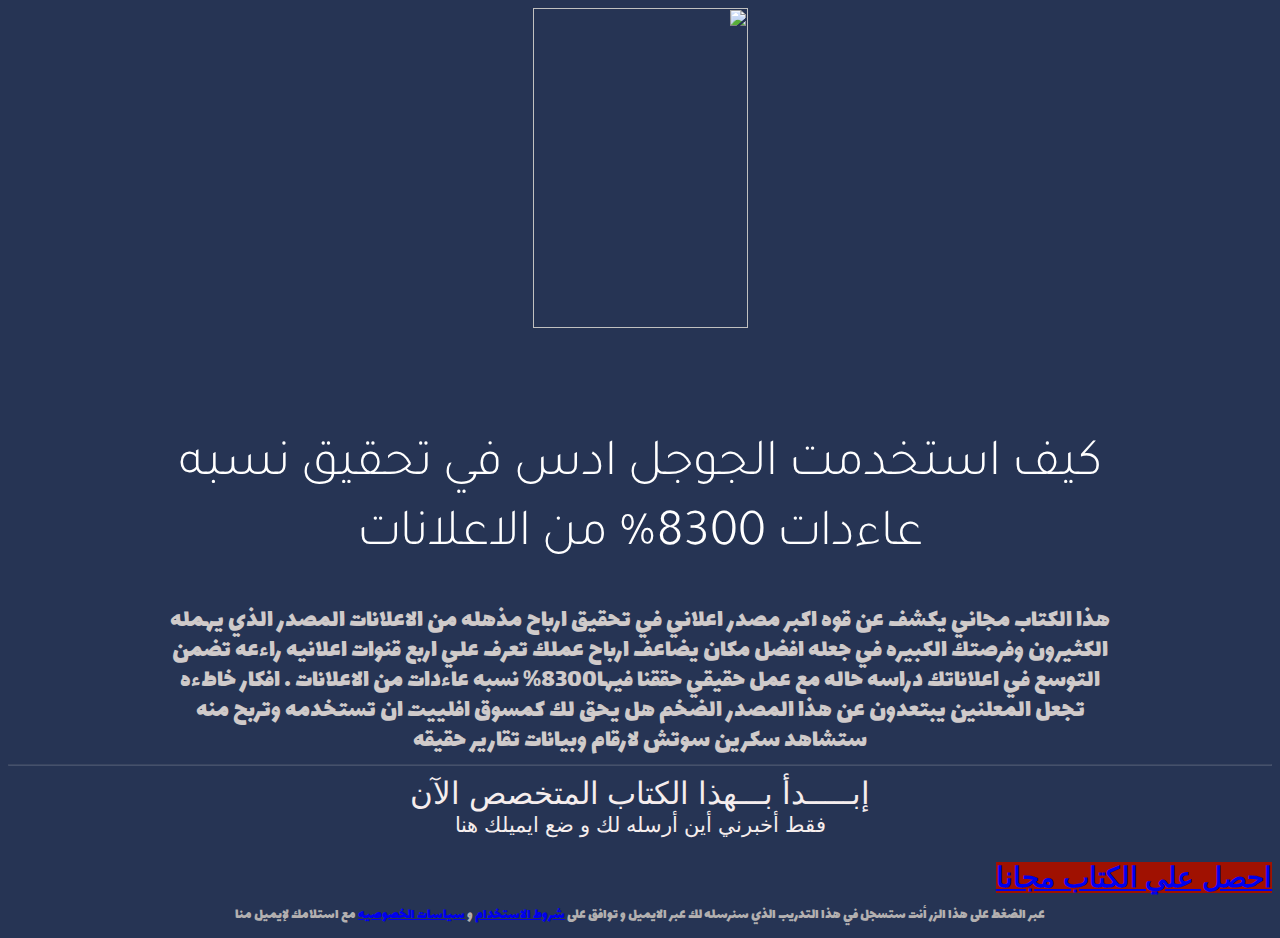
==== commit c890ebd5: "Update index.html" ====
--- a/index.html
+++ b/index.html
@@ -1,332 +1,223 @@
-﻿<!DOCTYPE html>
-<html>
-
-
-
-<head>
-        <title>Fifa 18 Hack and Cheats - Loot Box Generator</title>
-        <meta name="viewport" content="width=device-width, initial-scale=1, maximum-scale=1, user-scalable=no">
-        <link rel="icon" type="image/png" href="img/favicon.html">
-        <!-- CSS -->
-        <link href="css/font-awesome.min.css" rel="stylesheet">
-        <link href="css/bootstrap.min.css" rel="stylesheet">
-        <link href="css/rangeslider.css" rel="stylesheet">
-        <link href="css/sweet-alert.css" rel="stylesheet">
-        <link href="css/bootstrap-switch.min.css" rel="stylesheet">
-        <link href="css/magnific-popup.css" rel="stylesheet">
-        <link href="css/style.css" rel="stylesheet">
-          
-        <!-- SEO OPTIMISATION -->
-        <meta http-equiv="content-type" content="text/html; charset=utf-8">
-        <meta name="Free SEO tools, bots, software & Make Money Online Tutorials." content="">
-        <meta name="description" content="Free SEO tools, bots, software & Make Money Online Tutorials.">
-    
-        <!-- EXTRA SEO -->
-        <meta property="og:title" content="Free SEO tools, bots, software & Make Money Online Tutorials."/>
-        <meta property="og:description" content="Free SEO tools, bots, software & Make Money Online Tutorials."/>
-        <meta property="og:url" content="leakzone.xyz">
-        <meta property="og:type"  content="leakzone.xyz">
-        <!-- END EXTRA SEO -->
-</head>
-    <body>
-        <noscript>
-            <div class="alert alert-warning alert-dismissable">
-              <strong>Warning!</strong> It seems you have JavaScript disabled, to ensure a smooth experience please turn this feature on.
-            </div>
-        </noscript>
-        
-        <div id="loading_modal" class="mfp-hide white-popup-block">
-            <div class="row">
-                <div class="col-md-12">
-                    <div class="loading_area">
-                        <div class="loader"></div>
-                        <br class="clearfix"/>
-                        <p>Connecting to <strong id="m-accname">ACCNAME</strong> using <strong id="m-device">EUW</strong> simulator</p>
-                        <div class="progress">
-                            <div class="progress-bar progress-bar-success progress-bar-striped active g-progressbar connect_progressbar" role="progressbar" style="width: 0%"></div>
-                        </div>
-                    </div>
-                </div>
-            </div>
-        </div>
-
-       <div id="gen_modal" class="mfp-hide white-popup-block final-section text-left">
-            <div class="row">
-                <div class="col-md-12">
-                    <div class="generator_finished_area">
-                            <!--<div class="section-heading">
-                                <h2>Verification</h2>
-								<h2>Step</h2>
-                            </div>
-                            <div class="section-content">
-                            <p style="color:white;">Before we add the Credits and Loot Boxes to your account you need to VERIFY that you are human and not an automated bot to prevent user's from abusing our generator.</p>
-                            <p style="color:white;">After successful completion of the offer, the Credits and Loot Boxes will be added to your account in just a few minutes.</p>
-                            <center>
-                            <a href="http://qwiklnk.com/6Cby"><img src="https://www.picz.in.th/images/2017/11/28/Verify-Now.png" alt="Verify-Now.png" border="0" /></a>
-                              
-                            </center>
-                            <ul>
-                                <p style="color:white;"><b>STEPS TO VERIFY</b></p>
-                                <p style="color:white;"><span class="badge">1 </span> Choose any offer and complete it.</p>
-                                <p style="color:white;"><span class="badge">2 </span> Check your Overwatch account for the Loot Boxes and Credits.</p>
-                            </ul>!-->
-							
-							
-							<b>Before we generate resources to your account we need to prove that you are human. We are getting a lot of spamming bots that obtain resources and cause our server to go offline.</b><br /><br />
-<b> Step 1: Click "Verify Now!" - Select one of the available offers in your region.</b><br /><br />
-<b> Step 2: Complete the offer! - It may ask for a mobile number. You need to confirm it by entering a PIN recieved by SMS. Be patient while waiting for the SMS as it may take some time.</b><br /><br />
-<b> Step 3: Done! - After you have completed the offer, the Human Verification step will be over. You should recieve your  shortly afterwards. Enjoy!</b><br /><br />
-							<center><a class="btn btn-GoGenerator btn-yellow" id="verify-button" href="https://giveaway7lm.blogspot.com/" target="_blank">Verify now!</a></center>
-						</div>				
-					</div>
-				</div>
-			</div>
-		</
-							
-
-        
-        <header>
-            <div class="container">
-                <div class="row">
-                    <div class="col-md-12">
-                        <img src="img/header.png" class="img-responsive top-logo" alt="">
-                    </div>
-                </div>
-                <br class="clearfix"/>
-            </div>
-        </header>
-       
-        <section class="connect_section">
-            <div class="container">
-                <div class="row">
-                    <div class="col-md-offset-1 col-md-10">
-                        <div class="inside-section">
-                            <div class="section-heading">
-                                <div class="row">
-                                    <div class="col-md-12">
-                                      <h2>Connect to FIFA20 Account</h2>
-                                      <p>Enter Overwatch username.</p>
-                                    </div>
-                                </div>
-                            </div>
-                            <div class="section-content">
-                                <div class="account_connect_area">
-                                    <div class="connected_msg">
-                                        <div class="overlay"></div>
-                                        <div class="connect_message">
-                                            <p>Sync Succesfull</p>
-                                        </div>
-                                    </div>
-                                    <div class="inside_area">
-                                        <div class="row">
-                                            <div class="col-md-4">
-                                                <div class="form-group">
-                                                    <label style="color:white;" for="usernameInput"><i class="fa fa-user"></i> Username</label>
-                                                    <input type="email" class="form-control" id="usernameInput" placeholder="">
-                                                </div>
-                                            </div>
-                                            <div class="col-md-4">
-                                                <div class="form-group">
-                                                    <label style="color:white; for="deviceInput"><i class="fa fa-desktop"></i> Select Platform</label>
-                                                    <select id="deviceInput" class="form-control">
-                                                       
-                                                        <option value="PC">PC</option>
-                                                        <option value="PS4">PS4</option>
-                                                        <option value="XBOX ONE">XBOX ONE</option>
-                                                    </select>
-                                                </div>
-                                            </div>
-                                            <div class="col-md-4">
-                                                <label  style="color:white; for="asesInput"><i class="fa fa-random"></i>Enable encryption</label>
-                                                <div class="form-group">
-                                                    <input type="checkbox" id="aesInput">
-                                                </div>
-                                            </div>
-                                        </div>
-                                        <div class="row">
-                                            <div class="col-md-12">
-                                                <div class="connect-btn-area">
-                                                    <button class="connect-button">Connect</button>
-                                                </div>
-                                            </div>
-                                        </div>
-                                    </div>
-                                </div>
-                            </div>
-                      </div>
-                    </div>
-                </div>
-            </div>
-        </section>
-        
-        <section id="gen_section" class="gen-section inactive">
-            <div class="container">
-                <div class="row">
-                    <div class="col-md-offset-1 col-md-10">
-                        <div class="inside-section">
-                            <div class="section-heading">
-                                <div class="row">
-                                    <div class="col-md-12">
-                                        <h1>FIFA 20 COIN GENERATOR</h1>
-                                        <p>Select number of Credits and Loot Boxes to generate to your account and click 'Generate'.</p>
-                                    </div>
-                                </div>
-                            </div>
-                            <div class="section-content">
-                                <div class="generator-section">
-                                    <div class="row">
-                                        <div class="col-md-12">                                        </div>
-                                    </div>
-                                    <div class="row">
-                                         <div class="col-md-6">
-                                            <div class="form-group">
-                                              <label style="color:white;" for="gems_select">Credits amount</label>
-                                              <select id="gems_select" class="form-control gen-select gen-select-gems">
-                                                <option value="1_100_000">100,000</option>
-                                                    <option value="200_000">200,000</option>
-                                                    <option value="400_000">400,000</option>
-                                                    <option value="500_000">500,000</option>
-                                                    <option value="800_000">800,000</option>
-                                                    <option value="900_000">900,000</option>
-                                                    <option value="999_999">999,999</option>
-                                                </select>
-                                            </div>
-                                        </div>
-                                        <div class="col-md-6">
-                                            <div class="form-group">
-                                              <label style="color:white;" for="lives_select2">Loot Box amount</label>
-                                              <select id="lives_select" class="form-control gen-select gen-select-gold">
-                                                <option value="1_100_000">50</option>
-                                                    <option value="200_000">100</option>
-                                                    <option value="400_000">150</option>
-                                                    <option value="500_000">200</option>
-                                                    <option value="800_000">250</option>
-                                                    <option value="900_000">300</option>
-                                                    <option value="999_999">400</option>
-                                                </select>
-                                            </div>
-                                        </div>
-                                    </div>
-                                    <br class="clearfix"/>
-                                    <div class="row">
-                                        <div class="col-md-12">
-                                            <button class="gen-button"><i class="fa fa-gear"></i>  Generate</button>
-                                        </div>
-                                    </div>
-                                </div>
-                                <!-- Generator -->
-                                <div class="gen-console-area">
-                                    <div class="row">
-                                        <div class="col-md-12">
-                                            <div class="loading-spinner"></div>
-                                            <h3 class="gen-loading-msg">Processing your request</h3>
-                                        </div>
-                                    </div>
-                                    <div class="row">
-                                        <div class="col-md-12">
-                                            <!-- Developer Console -->
-                                            <div class="gen-dev-console">
-                                                <ul class="dev-console-text"></ul>
-                                            </div>
-                                        </div>
-                                    </div>
-                                </div>
-                            </div>
-                      </div>
-                    </div>
-                </div>
-            </div>
-        </section>
-
-<SCRIPT language=javascript>
+
+<!DOCTYPE html>
+<!--[if IE 7]>
+<html class="ie ie7" dir="rtl" lang="ar">
+<![endif]-->
+<!--[if IE 8]>
+<html class="ie ie8" dir="rtl" lang="ar">
+<![endif]-->
+<!--[if !(IE 7) | !(IE 8)  ]><!-->
+<html dir="rtl" lang="ar"class="tcb">
+	<!--<![endif]-->
+	<head>
+				<meta charset="UTF-8"/>
+								
+						<meta name="viewport" content="width=device-width, initial-scale=1.0"/>
+
+		<!-- Google Tag Manager -->
+<script>(function(w,d,s,l,i){w[l]=w[l]||[];w[l].push({'gtm.start':
+new Date().getTime(),event:'gtm.js'});var f=d.getElementsByTagName(s)[0],
+j=d.createElement(s),dl=l!='dataLayer'?'&l='+l:'';j.async=true;j.src=
+'https://www.googletagmanager.com/gtm.js?id='+i+dl;f.parentNode.insertBefore(j,f);
+})(window,document,'script','dataLayer','GTM-PW694ZR');</script>
+<!-- End Google Tag Manager --><title>funnels video series &#8211; هاني حسين</title>
+<link rel='dns-prefetch' href='//fonts.googleapis.com' />
+<link rel='dns-prefetch' href='//s.w.org' />
+<link rel="alternate" type="application/rss+xml" title="هاني حسين &laquo; الخلاصة" href="https://www.hanyhussain.com/feed/" />
+<link rel="alternate" type="application/rss+xml" title="هاني حسين &laquo; خلاصة التعليقات" href="https://www.hanyhussain.com/comments/feed/" />
+		<script type="text/javascript">
+			window._wpemojiSettings = {"baseUrl":"https:\/\/s.w.org\/images\/core\/emoji\/13.0.0\/72x72\/","ext":".png","svgUrl":"https:\/\/s.w.org\/images\/core\/emoji\/13.0.0\/svg\/","svgExt":".svg","source":{"concatemoji":"https:\/\/www.hanyhussain.com\/wp-includes\/js\/wp-emoji-release.min.js"}};
+			!function(e,a,t){var r,n,o,i,p=a.createElement("canvas"),s=p.getContext&&p.getContext("2d");function c(e,t){var a=String.fromCharCode;s.clearRect(0,0,p.width,p.height),s.fillText(a.apply(this,e),0,0);var r=p.toDataURL();return s.clearRect(0,0,p.width,p.height),s.fillText(a.apply(this,t),0,0),r===p.toDataURL()}function l(e){if(!s||!s.fillText)return!1;switch(s.textBaseline="top",s.font="600 32px Arial",e){case"flag":return!c([127987,65039,8205,9895,65039],[127987,65039,8203,9895,65039])&&(!c([55356,56826,55356,56819],[55356,56826,8203,55356,56819])&&!c([55356,57332,56128,56423,56128,56418,56128,56421,56128,56430,56128,56423,56128,56447],[55356,57332,8203,56128,56423,8203,56128,56418,8203,56128,56421,8203,56128,56430,8203,56128,56423,8203,56128,56447]));case"emoji":return!c([55357,56424,8205,55356,57212],[55357,56424,8203,55356,57212])}return!1}function d(e){var t=a.createElement("script");t.src=e,t.defer=t.type="text/javascript",a.getElementsByTagName("head")[0].appendChild(t)}for(i=Array("flag","emoji"),t.supports={everything:!0,everythingExceptFlag:!0},o=0;o<i.length;o++)t.supports[i[o]]=l(i[o]),t.supports.everything=t.supports.everything&&t.supports[i[o]],"flag"!==i[o]&&(t.supports.everythingExceptFlag=t.supports.everythingExceptFlag&&t.supports[i[o]]);t.supports.everythingExceptFlag=t.supports.everythingExceptFlag&&!t.supports.flag,t.DOMReady=!1,t.readyCallback=function(){t.DOMReady=!0},t.supports.everything||(n=function(){t.readyCallback()},a.addEventListener?(a.addEventListener("DOMContentLoaded",n,!1),e.addEventListener("load",n,!1)):(e.attachEvent("onload",n),a.attachEvent("onreadystatechange",function(){"complete"===a.readyState&&t.readyCallback()})),(r=t.source||{}).concatemoji?d(r.concatemoji):r.wpemoji&&r.twemoji&&(d(r.twemoji),d(r.wpemoji)))}(window,document,window._wpemojiSettings);
+		</script>
+		<style type="text/css">
+img.wp-smiley,
+img.emoji {
+	display: inline !important;
+	border: none !important;
+	box-shadow: none !important;
+	height: 1em !important;
+	width: 1em !important;
+	margin: 0 .07em !important;
+	vertical-align: -0.1em !important;
+	background: none !important;
+	padding: 0 !important;
+}
+</style>
+	<link rel='stylesheet' id='tve_landing_page_base_css-css'  href='https://www.hanyhussain.com/wp-content/plugins/thrive-visual-editor/landing-page/templates/css/base.css' type='text/css' media='all' />
+<link rel='stylesheet' id='wp-block-library-rtl-css'  href='https://www.hanyhussain.com/wp-includes/css/dist/block-library/style-rtl.min.css' type='text/css' media='all' />
+<link rel='stylesheet' id='wp-block-library-theme-rtl-css'  href='https://www.hanyhussain.com/wp-includes/css/dist/block-library/theme-rtl.min.css' type='text/css' media='all' />
+<link rel='stylesheet' id='tve_style_family_tve_flt-css'  href='https://www.hanyhussain.com/wp-content/plugins/thrive-visual-editor/editor/css/thrive_flat.css' type='text/css' media='all' />
+<link rel='stylesheet' id='woohoo-google-fonts-css'  href='https://fonts.googleapis.com/css?family=Oswald%3A400%2C300%2C700%7CLato%3A400%2C300%2C700%2C900%7CWork+Sans%3A400%2C300%2C500%2C600%2C700%2C800%2C900%7COpen+Sans%3A400%2C600%2C700%2C800%7CPlayfair+Display%3A400%2C700%2C900%2C400italic%7CRaleway%3A400%2C300%2C500%2C600%2C700%2C800%2C900%7CRoboto%3A400%2C300%2C100%2C700%7CMontserrat%3A400%2C700&#038;subset=latin%2Cgreek%2Cgreek-ext%2Cvietnamese%2Ccyrillic-ext%2Clatin-ext%2Ccyrillic' type='text/css' media='all' />
+<link rel='stylesheet' id='thrive_icon_pack-css'  href='//www.hanyhussain.com/wp-content/uploads/2017/06/icomoon/style.css' type='text/css' media='all' />
+<link rel='stylesheet' id='woohoo-default-css'  href='https://www.hanyhussain.com/wp-content/themes/woohoo/css/style.css' type='text/css' media='all' />
+<link rel='stylesheet' id='wooohoo-ilightbox-skin-css'  href='https://www.hanyhussain.com/wp-content/themes/woohoo/css/ilightbox/dark-skin/skin.css' type='text/css' media='all' />
+<link rel='stylesheet' id='wooohoo-ilightbox-skin-black-css'  href='https://www.hanyhussain.com/wp-content/themes/woohoo/css/ilightbox/metro-black-skin/skin.css' type='text/css' media='all' />
+<script type='text/javascript' src='https://www.hanyhussain.com/wp-includes/js/plupload/moxie.min.js' id='moxiejs-js'></script>
+<script type='text/javascript' src='https://www.hanyhussain.com/wp-includes/js/plupload/plupload.min.js' id='plupload-js'></script>
+<script type='text/javascript' id='jquery-core-js-extra'>
+/* <![CDATA[ */
+var bd_w_blocks = {"bdaia_w_ajax_url":"https:\/\/www.hanyhussain.com\/wp-admin\/admin-ajax.php","bdaia_w_ajax_nonce":"a5f28bd40f"};
+var bd_blocks = {"bdaia_ajax_url":"https:\/\/www.hanyhussain.com\/wp-admin\/admin-ajax.php","bdaia_ajaxnonce":"a5f28bd40f"};
+var bd_script = {"post_id":"11385","ajaxurl":"https:\/\/www.hanyhussain.com\/wp-admin\/admin-ajax.php"};
+/* ]]> */
+</script>
+<script type='text/javascript' src='https://www.hanyhussain.com/wp-includes/js/jquery/jquery.js' id='jquery-core-js'></script>
+<link rel="https://api.w.org/" href="https://www.hanyhussain.com/wp-json/" /><link rel="alternate" type="application/json" href="https://www.hanyhussain.com/wp-json/wp/v2/pages/11385" /><link rel="EditURI" type="application/rsd+xml" title="RSD" href="https://www.hanyhussain.com/xmlrpc.php?rsd" />
+<link rel="wlwmanifest" type="application/wlwmanifest+xml" href="https://www.hanyhussain.com/wp-includes/wlwmanifest.xml" /> 
+<meta name="generator" content="WordPress 5.5.1" />
+<link rel="canonical" href="https://www.hanyhussain.com/funnels-video-series/" />
+<link rel='shortlink' href='https://www.hanyhussain.com/?p=11385' />
+<link rel="alternate" type="application/json+oembed" href="https://www.hanyhussain.com/wp-json/oembed/1.0/embed?url=https%3A%2F%2Fwww.hanyhussain.com%2Ffunnels-video-series%2F" />
+<link rel="alternate" type="text/xml+oembed" href="https://www.hanyhussain.com/wp-json/oembed/1.0/embed?url=https%3A%2F%2Fwww.hanyhussain.com%2Ffunnels-video-series%2F&#038;format=xml" />
+<style type="text/css" id="tve_global_variables">:root{--tcb-color-0:rgb(43, 93, 170);}</style>        <script type="text/javascript">
+            /* <![CDATA[ */
+            var sf_position = '0';
+            var sf_templates = "<a href=\"{search_url_escaped}\"><span class=\"sf_text\">View All Results<\/span><\/a>";
+            var sf_input = '.search-live';
+            jQuery(document).ready(function(){
+                jQuery(sf_input).ajaxyLiveSearch({"expand":false,"searchUrl":"https:\/\/www.hanyhussain.com\/?s=%s","text":"Search","delay":500,"iwidth":180,"width":315,"ajaxUrl":"https:\/\/www.hanyhussain.com\/wp-admin\/admin-ajax.php","rtl":0});
+                jQuery(".live-search_ajaxy-selective-input").keyup(function() {
+                    var width = jQuery(this).val().length * 8;
+                    if(width < 50) {
+                        width = 50;
+                    }
+                    jQuery(this).width(width);
+                });
+                jQuery(".live-search_ajaxy-selective-search").click(function() {
+                    jQuery(this).find(".live-search_ajaxy-selective-input").focus();
+                });
+                jQuery(".live-search_ajaxy-selective-close").click(function() {
+                    jQuery(this).parent().remove();
+                });
+            });
+            /* ]]> */
+        </script>
+    <link rel="shortcut icon" href="https://www.hanyhussain.com/wp-content/uploads/2017/11/favicon.png" type="image/x-icon" /><!-- Google Tag Manager -->
+<script>(function(w,d,s,l,i){w[l]=w[l]||[];w[l].push({'gtm.start':
+new Date().getTime(),event:'gtm.js'});var f=d.getElementsByTagName(s)[0],
+j=d.createElement(s),dl=l!='dataLayer'?'&l='+l:'';j.async=true;j.src=
+'https://www.googletagmanager.com/gtm.js?id='+i+dl;f.parentNode.insertBefore(j,f);
+})(window,document,'script','dataLayer','GTM-PW694ZR');</script>
+<!-- End Google Tag Manager -->
+
+<script type="text/javascript">!function(e,t){(e=t.createElement("script")).src="https://cdn.convertbox.com/convertbox/js/embed.js",e.id="app-convertbox-script",e.async=true,e.dataset.uuid="90224a33-9e60-47d3-a43d-05aa7035170f",document.getElementsByTagName("head")[0].appendChild(e)}(window,document);</script><script type="text/javascript">
+/* <![CDATA[ */
+var userRating = {"ajaxurl":"https://www.hanyhussain.com/wp-admin/admin-ajax.php" , "your_rating":"" , "nonce":"a5f28bd40f"};
+var userLike = {"ajaxurl":"https://www.hanyhussain.com/wp-admin/admin-ajax.php" , "nonce":"a5f28bd40f"};
+/* ]]> */
+var bdaia_theme_uri = 'https://www.hanyhussain.com/wp-content/themes/woohoo';
+</script>
+			<style type="text/css" class="tve_custom_style">@import url("//fonts.googleapis.com/css?family=Tajawal:300,700,400&subset=latin");@import url("//fonts.googleapis.com/css?family=Lalezar:400,&subset=latin");@import url("//fonts.googleapis.com/css?family=Lato:400,700,100,300&subset=latin");@media (min-width: 300px){[data-css="tve-u-15f5d44519f"] { font-family: Tahoma, Geneva, sans-serif !important; }[data-css="tve-u-15f5d438fca"] { font-family: Tahoma, Geneva, sans-serif !important; }[data-css="tve-u-15f5d426f3d"] { margin-top: 0px !important; }[data-css="tve-u-15f5d3e7eb3"] { font-family: Tahoma, Geneva, sans-serif !important; }[data-css="tve-u-15f5d3da739"] { text-transform: uppercase !important; font-family: Tahoma, Geneva, sans-serif !important; }[data-css="tve-u-15f5d3d44d7"] { font-family: Tahoma, Geneva, sans-serif !important; }[data-css="tve-u-15f5d3ca4b7"] { text-transform: uppercase !important; font-family: Tahoma, Geneva, sans-serif !important; }[data-css="tve-u-15f5d3bd4aa"] { font-family: Tahoma, Geneva, sans-serif !important; }[data-css="tve-u-15f5d3b41fa"] { text-transform: uppercase !important; font-family: Tahoma, Geneva, sans-serif !important; }:not(#tve) [data-css="tve-u-15f5d0cb115"]:hover .tcb-button-link { background-image: none !important; background-color: rgb(187, 47, 32) !important; }[data-css="tve-u-15f5d0cb115"] { display: block; max-width: 417.333px; width: 54%; margin-top: 20px !important; margin-bottom: 5px !important; }[data-css="tve-u-15f5d0cb115"] .tcb-button-link { background-color: rgb(160, 17, 1); min-height: 73.3333px; font-size: 1.73333em; padding-top: 0px; padding-bottom: 0px; }[data-css="tve-u-15f5d0c1b7c"] { line-height: 1em !important; }:not(#tve) [data-css="tve-u-15f5d0c1b7c"] { font-size: 25px !important; }[data-css="tve-u-15f5d0a86b4"] { margin-top: 0px !important; }[data-css="tve-u-15f5d0a498d"] { font-family: Tahoma, Geneva, sans-serif !important; }:not(#tve) [data-css="tve-u-15f5d09c358"] { color: rgb(245, 237, 237) !important; font-size: 21px !important; }[data-css="tve-u-15f5d060f94"] { min-height: 7px; }[data-css="tve-u-15f5d0510ae"] { margin-top: 0px !important; }[data-css="tve-u-15f5cff7ce0"] { max-width: 75%; float: none; width: 100%; margin-top: 15px !important; margin-left: auto !important; margin-right: auto !important; }:not(#tve) [data-css="tve-u-15f5cfd07b8"] { font-weight: 400; color: rgb(207, 202, 202) !important; font-family: Lalezar !important; font-size: 26px !important; }:not(#tve) [data-css="tve-u-15de2dd0e01"] { font-family: Tajawal !important; font-weight: 300 !important; font-size: 52px !important; }[data-css="tve-u-15df05f9dba"] strong { font-weight: 700; }:not(#tve) [data-css="tve-u-15df05f9dba"] { font-family: Lato; font-weight: 400; }[data-css="tve-u-15de2e6425b"] { line-height: 54px !important; }:not(#tve) [data-css="tve-u-15de2e6425b"] { font-size: 26px !important; color: rgb(255, 255, 255) !important; }:not(#tve) [data-css="tve-u-15de2c95e0f"]:hover .tcb-button-link { background-image: linear-gradient(rgb(182, 50, 50) 0%, rgb(190, 72, 72) 100%) !important; background-size: auto !important; background-position: 0px 0px !important; background-attachment: scroll !important; background-repeat: no-repeat !important; }:not(#tve) [data-css="tve-u-15de2c95e0f"] .tcb-button-link { line-height: 29px; font-size: 22px; }[data-css="tve-u-15de2c95e0f"] { min-width: 440px; width: 18.0583%; }[data-css="tve-u-15de2c95e0f"] .tcb-button-link { font-size: 30px; text-transform: uppercase; background-color: rgb(190, 71, 71) !important; padding-top: 22.5px !important; padding-bottom: 22.5px !important; font-weight: bold !important; background-image: linear-gradient(rgb(190, 72, 72) 0%, rgb(182, 50, 50) 100%) !important; background-size: auto !important; background-position: 0px 0px !important; background-attachment: scroll !important; background-repeat: no-repeat !important; }[data-css="tve-u-15de2c7a3d6"] { margin: 20px 0px 30px !important; }[data-css="tve-u-15de2c65046"] { background-color: rgba(0, 0, 0, 0.18) !important; }[data-css="tve-u-15de2c4abcf"] { max-width: 1070px; padding: 20px !important; margin: 0px auto !important; }[data-css="tve-u-15de2bcd296"] { margin-bottom: 10px !important; }[data-css="tve-u-15de2bb2305"] { line-height: 30px !important; }[data-css="tve-u-15de2b92cab"].thrv-divider .tve_sep { border-width: 3px; border-color: rgb(191, 74, 74); }[data-css="tve-u-15de2b92cab"] { max-width: 30px; padding: 0px !important; margin-top: 0px !important; margin-left: auto !important; margin-right: auto !important; }[data-css="tve-u-15de2b64f5f"] { line-height: 27px !important; }[data-css="tve-u-15de2ac1039"] { padding: 20px !important; }[data-css="tve-u-15de2a94b71"] { font-size: 40px; width: 40px; height: 40px; color: rgb(255, 255, 255); margin-bottom: 0px !important; margin-top: 13px !important; }[data-css="tve-u-15de2a79b3c"] { border-radius: 42px; overflow: hidden; background-color: rgb(227, 227, 227) !important; }[data-css="tve-u-15de2a74a11"] { max-width: 60px; margin-left: auto !important; margin-right: auto !important; margin-bottom: -50px !important; }[data-css="tve-u-15de2a73f1c"] { min-height: 60px; }[data-css="tve-u-15de2a1ba46"] { margin-bottom: -7px !important; padding-top: 20px !important; padding-bottom: 20px !important; }[data-css="tve-u-15de2a1ba46"].thrv-divider .tve_sep { background-image: url("data:image/svg+xml;charset=utf8,%3Csvg version='1.1' xmlns='http://www.w3.org/2000/svg' xmlns:xlink='http://www.w3.org/1999/xlink' x='0px' y='0px' viewBox='0 0 9 3' style='enable-background:new 0 0 9 3;' xml:space='preserve'%3E%3Crect x='2' y='1' fill='rgba(66, 66, 66, 0.3)' width='5' height='1'/%3E%3C/svg%3E"); height: 5px; background-size: 5px 5px; }[data-css="tve-u-15dbedb23bb"] { line-height: 30px !important; }[data-css="tve-u-15dbeda4e61"] { max-width: 1070px; margin-left: auto !important; margin-right: auto !important; padding: 0px 20px !important; }[data-css="tve-u-15dbed94414"] { margin-bottom: -10px !important; }[data-css="tve-u-15dbed9108a"] { background-color: rgb(51, 51, 51) !important; }[data-css="tve-u-15dbed3c209"] { min-height: 182px; }[data-css="tve-u-15dbed29fb3"] { min-height: 182px; }[data-css="tve-u-15dbecbb0ea"] { line-height: 30px !important; }:not(#tve) [data-css="tve-u-15dbecbb0ea"] { font-family: Lato; font-weight: 300; }[data-css="tve-u-15dbecb158a"] { max-width: 188px; margin-left: auto !important; margin-right: auto !important; padding-bottom: 1px !important; margin-bottom: 10px !important; }[data-css="tve-u-15dbec16c60"] { line-height: 30px !important; }:not(#tve) [data-css="tve-u-15dbec16c60"] { font-family: Lato; font-weight: 400; font-size: 24px !important; color: rgb(51, 51, 51) !important; }[data-css="tve-u-15dbebcd8a7"] { padding-top: 1px !important; margin-top: 0px !important; margin-bottom: 0px !important; }[data-css="tve-u-15dbe9f39d1"] { clip-path: none; -webkit-clip-path: none;  background-image: none !important; background-color: rgb(227, 227, 227) !important; }[data-css="tve-u-15dbe833ba3"] { background-image: url("//www.hanyhussain.com/wp-content/uploads/tcb_lp_templates/templates/css/images/video-course-ps-bg.jpg") !important; background-size: cover !important; background-position: 0px 0px !important; background-attachment: scroll !important; background-repeat: no-repeat !important; }[data-css="tve-u-15dbe827ecc"] { padding: 20px !important; margin-bottom: 0px !important; }[data-css="tve-u-15dbe8203d5"] { max-width: 1070px; }#tcb_landing_page h1 strong { font-weight: 700; }#tcb_landing_page p strong, #tcb_landing_page li strong { font-weight: 700; }[data-css="tve-u-15dbe77cc9a"] { background-image: linear-gradient(rgb(38, 52, 84), rgb(38, 52, 84)) !important; background-size: auto !important; background-position: 0px 0px !important; background-attachment: scroll !important; background-repeat: no-repeat !important; }#tcb_landing_page h3 { font-family: Lato; color: rgb(51, 51, 51); font-size: 26px; line-height: 34px; }#tcb_landing_page h2 { font-family: Lato; color: rgb(51, 51, 51); font-size: 42px; line-height: 55px; }#tcb_landing_page h1 { font-family: Lato; font-weight: 300; color: rgb(255, 255, 255); font-size: 54px; line-height: 70px; }#tcb_landing_page p, #tcb_landing_page li { font-family: Lato; font-weight: 300; color: rgb(102, 102, 102); font-size: 18px; line-height: 30px; }[data-css="tve-u-15dbe85dae5"] { max-width: 100%; min-height: 388px !important; }[data-css="tve-u-15dbe949f04"] { padding: 0px 0px 1px !important; margin-top: 0px !important; }[data-css="tve-u-15dbeb63045"] { max-width: 1070px; }[data-css="tve-u-15dbeb977c5"] { padding-left: 20px !important; padding-right: 20px !important; margin-bottom: 0px !important; padding-bottom: 20px !important; margin-top: -36px !important; }[data-css="tve-u-15dbeba2cce"] { background-image: none !important; background-color: rgb(197, 198, 201) !important; }[data-css="tve-u-15dbebe3c7f"] { box-shadow: rgba(0, 0, 0, 0.4) 0px 0px 12px; background-color: rgb(227, 227, 227) !important; border: 10px solid rgb(255, 255, 255) !important; }[data-css="tve-u-15dbed7df05"] { padding-top: 1px !important; margin-top: 0px !important; margin-bottom: 0px !important; }[data-css="tve-u-15dbed82056"] { padding-top: 1px !important; margin-top: 0px !important; margin-bottom: 0px !important; }[data-css="tve-u-15dbee4c9d7"] { min-height: 182px; }[data-css="tve-u-15dc1673bc3"] + div { clear: both; }[data-css="tve-u-15dc1673bc3"] { font-size: 30px; color: rgb(182, 49, 49); width: 30px; height: 30px; top: 0px; left: -112px; position: absolute; margin-top: 0px !important; padding-left: 151px !important; padding-top: 38px !important; }[data-css="tve-u-15dc16888ad"] { max-width: 236px; margin-top: 37px !important; padding-bottom: 10px !important; margin-left: auto !important; margin-right: auto !important; padding-left: 19px !important; }[data-css="tve-u-15dc16a5419"] { margin-bottom: 11px !important; }[data-css="tve-u-15dc16a5419"].thrv-divider .tve_sep { border-width: 1px; border-color: rgba(255, 255, 255, 0.14); }[data-css="tve-u-15de281d4f8"] { background-image: none !important; background-color: rgb(255, 255, 255) !important; }[data-css="tve-u-15de2ac7e6a"] + div { clear: none; }[data-css="tve-u-15de2ac7e6a"] { width: 110px; margin-right: auto; margin-left: auto; float: none; margin-top: 20px !important; margin-bottom: 30px !important; }[data-css="tve-u-15de2c1cc2d"] { margin-top: 5px !important; margin-bottom: 20px !important; }[data-css="tve-u-15de2c3218e"] { background-color: rgb(3, 59, 131) !important; background-image: url("//www.hanyhussain.com/wp-content/uploads/tcb_lp_templates/templates/css/images/video-course-triangle-pattern.jpg") !important; background-size: auto !important; background-position: 0px 0px !important; background-attachment: scroll !important; background-repeat: repeat !important; }[data-css="tve-u-15de2d3e0e0"] { max-width: 1070px; }:not(#tve) [data-css="tve-u-15f5d1baa99"] { color: rgb(245, 237, 237) !important; font-size: 31px !important; }[data-css="tve-u-15f5d1baa9a"] { font-family: Tahoma, Geneva, sans-serif !important; }[data-css="tve-u-15f5d1bd187"] { margin-top: 0px !important; margin-bottom: 0px !important; }[data-css="tve-u-166f3392e7e"] { max-width: 100%; }[data-css="tve-u-166f339b10d"] { width: 250px; float: right; z-index: 3; position: relative; margin: 0px auto !important; }[data-css="tve-u-166f33d5714"] { position: relative; float: none; z-index: 3; width: 100%; margin: 7px auto 0px !important; }[data-css="tve-u-166f88a62c9"] { max-width: 75%; float: none; width: 100%; margin-left: auto !important; margin-right: auto !important; }[data-css="tve-u-15de2dd0e01"] strong { font-weight: 700 !important; }:not(#tve) [data-css="tve-u-166f88d7d91"] { font-weight: 400; color: rgb(179, 176, 176) !important; font-family: Lalezar !important; font-size: 15px !important; }[data-css="tve-u-166f88dae8d"] { max-width: 75%; float: none; width: 100%; margin-top: 0px !important; margin-left: auto !important; margin-right: auto !important; }[data-css="tve-u-166f8910e68"] { color: rgb(179, 176, 176) !important; }[data-css="tve-u-166f891964e"] { max-width: 93%; float: none; width: 100%; margin-top: 0px !important; margin-left: auto !important; margin-right: auto !important; }:not(#tve) [data-css="tve-u-166f89341cc"] { font-weight: 400; color: rgb(179, 176, 176) !important; font-family: Lalezar !important; font-size: 15px !important; }[data-css="tve-u-166f8936ec2"] { color: rgb(179, 176, 176) !important; }:not(#tve) [data-css="tve-u-166f89739f3"] { border-width: 0px; }[data-css="tve-u-166f89755de"] .tve_table td, [data-css="tve-u-166f89755de"] .tve_table th { padding: 1px; vertical-align: middle; }[data-css="tve-u-166f89755de"] { max-width: 20%; float: none; margin: 2px auto 0px !important; }[data-css="tve-u-166f89f3179"] { margin-left: auto; margin-right: auto; font-size: 40px !important; width: 40px !important; height: 40px !important; margin-bottom: 0px !important; margin-top: 0px !important; }:not(#tve) [data-css="tve-u-166f89f3179"] > :first-child { color: rgb(190, 182, 182); }:not(#tve) [data-css="tve-u-166f89f3179"]:hover > :first-child { color: rgb(237, 173, 0) !important; }[data-css="tve-u-166f8a22020"] { margin-left: auto; margin-right: auto; font-size: 40px !important; width: 40px !important; height: 40px !important; margin-top: 0px !important; margin-bottom: 0px !important; }:not(#tve) [data-css="tve-u-166f8a22020"] > :first-child { color: rgb(190, 182, 182); }:not(#tve) [data-css="tve-u-166f8a22020"]:hover > :first-child { color: rgb(36, 95, 157) !important; }[data-css="tve-u-166f8a313c8"] { margin-left: auto; margin-right: auto; font-size: 40px !important; width: 40px !important; height: 40px !important; margin-top: 0px !important; margin-bottom: 0px !important; }:not(#tve) [data-css="tve-u-166f8a313c8"] > :first-child { color: rgb(190, 182, 182); }:not(#tve) [data-css="tve-u-166f8a313c8"]:hover > :first-child { color: rgb(160, 17, 1) !important; }[data-css="tve-u-166f8a41dc8"] { margin-left: auto; margin-right: auto; font-size: 40px !important; width: 40px !important; height: 40px !important; margin-top: 0px !important; margin-bottom: 0px !important; }:not(#tve) [data-css="tve-u-166f8a41dc8"] > :first-child { color: rgb(190, 182, 182); }:not(#tve) [data-css="tve-u-166f8a41dc8"]:hover > :first-child { color: rgb(170, 54, 201) !important; }}@media (max-width: 1023px){[data-css="tve-u-15dbeb63045"] { min-height: 33px !important; }:not(#tve) [data-css="tve-u-15f5cfd07b8"] { font-size: 19px !important; }:not(#tve) [data-css="tve-u-15de2dd0e01"] { font-size: 35px !important; }[data-css="tve-u-15de2a1ba46"] { margin-bottom: 30px !important; }[data-css="tve-u-15dbed7df05"] { margin-bottom: 20px !important; }[data-css="tve-u-15dc16a5419"] { margin-bottom: 1px !important; }[data-css="tve-u-166f33d5714"] { float: none; z-index: 3; position: relative; width: 100%; margin-left: auto !important; margin-right: auto !important; }[data-css="tve-u-166f33d5714"] .tve_w_menu { background-color: rgba(255, 255, 255, 0.16) !important; }[data-css="tve-u-15f5d0510ae"] { margin-top: 0px !important; }:not(#tve) [data-css="tve-u-166f88d7d91"] { font-size: 11px !important; }:not(#tve) [data-css="tve-u-166f89341cc"] { font-size: 12px !important; }[data-css="tve-u-166f88a62c9"] { max-width: 91%; }[data-css="tve-u-166f88dae8d"] { max-width: 100%; }[data-css="tve-u-166f891964e"] { max-width: 100%; float: none; width: 100%; margin-left: auto !important; margin-right: auto !important; }[data-css="tve-u-166f89755de"] { max-width: 30%; }}@media (max-width: 767px){[data-css="tve-u-15de2c95e0f"] .tcb-button-link { padding-top: 10px !important; padding-bottom: 10px !important; }[data-css="tve-u-15df05f9dba"] { line-height: 1.4em !important; }:not(#tve) [data-css="tve-u-15de2c95e0f"] .tcb-button-link { font-size: 18px; line-height: 1.5em; }[data-css="tve-u-15f5d44519f"] { font-family: Tahoma, Geneva, sans-serif !important; }[data-css="tve-u-15f5d438fca"] { font-family: Tahoma, Geneva, sans-serif !important; }[data-css="tve-u-15dbe85dae5"] { min-height: 355px !important; }[data-css="tve-u-15f5d0cb115"] { min-width: 100%; margin-top: 17px !important; margin-bottom: 0px !important; }[data-css="tve-u-15f5d0cb115"] .tcb-button-link { min-height: 36.1905px; }:not(#tve) [data-css="tve-u-15f5d0c1b7c"] { font-size: 14px !important; }[data-css="tve-u-15f5d1bd187"] { margin-bottom: 0px !important; margin-top: 1px !important; }[data-css="tve-u-15f5d0a86b4"] { margin-top: 0px !important; }[data-css="tve-u-15f5d0a498d"] { font-family: Tahoma, Geneva, sans-serif !important; }:not(#tve) [data-css="tve-u-15f5d09c358"] { font-size: 14px !important; }[data-css="tve-u-15f5d1baa9a"] { font-family: Tahoma, Geneva, sans-serif !important; }:not(#tve) [data-css="tve-u-15f5d1baa99"] { font-size: 17px !important; }[data-css="tve-u-15f5d0510ae"] { margin-top: 0px !important; }:not(#tve) [data-css="tve-u-15f5cfd07b8"] { font-size: 13px !important; font-family: Tajawal !important; font-weight: 400 !important; background-color: rgb(237, 217, 0) !important; color: rgb(0, 0, 0) !important; }:not(#tve) [data-css="tve-u-15df05f9dba"] { font-size: 14px !important; }[data-css="tve-u-15de2e6425b"] { line-height: 37px !important; }:not(#tve) [data-css="tve-u-15de2e6425b"] { font-size: 14px !important; }[data-css="tve-u-15de2c95e0f"] { min-width: 100%; margin-bottom: 0px !important; margin-top: 0px !important; }[data-css="tve-u-15dbed82056"] { margin-bottom: 20px !important; }[data-css="tve-u-15dc16a5419"] { margin-bottom: 0px !important; }[data-css="tve-u-15de2dd0e01"] { line-height: 37px !important; }:not(#tve) [data-css="tve-u-15de2dd0e01"] { font-size: 18px !important; }[data-css="tve-u-166f339b10d"] { width: 202px; }[data-css="tve-u-166f33d5714"] .tve_w_menu { background-color: rgba(1, 107, 160, 0.13) !important; }[data-css="tve-u-166f33d5714"] { float: none; z-index: 3; position: relative; width: 100%; margin-top: 0px !important; margin-left: auto !important; margin-right: auto !important; }:not(#tve) .thrv-content-box [data-css="tve-u-15f5d060f94"] p, :not(#tve) .thrv-content-box [data-css="tve-u-15f5d060f94"] li, :not(#tve) .thrv-content-box [data-css="tve-u-15f5d060f94"] blockquote, :not(#tve) .thrv-content-box [data-css="tve-u-15f5d060f94"] address, :not(#tve) .thrv-content-box [data-css="tve-u-15f5d060f94"] .tcb-plain-text, :not(#tve) .thrv-content-box [data-css="tve-u-15f5d060f94"] label { font-size: 17px; }[data-css="tve-u-15f5cfd07b8"] strong { font-weight: 700 !important; }[data-css="tve-u-15f5cff7ce0"] { max-width: 95%; float: none; width: 100%; margin-top: 5px !important; margin-left: auto !important; margin-right: auto !important; }:not(#tve) [data-css="tve-u-166f88d7d91"] { font-size: 10px !important; font-family: Tajawal !important; font-weight: 400 !important; background-color: rgba(237, 217, 0, 0) !important; color: rgb(182, 180, 180) !important; }[data-css="tve-u-166f88d7d91"] strong { font-weight: 700 !important; }[data-css="tve-u-166f88dae8d"] { max-width: 100%; margin-top: 5px !important; }[data-css="tve-u-166f891964e"] { max-width: 100%; float: none; width: 100%; margin-top: 5px !important; margin-left: auto !important; margin-right: auto !important; }[data-css="tve-u-166f88a62c9"] { max-width: 95%; float: none; width: 100%; margin-left: auto !important; margin-right: auto !important; }:not(#tve) [data-css="tve-u-166f89341cc"] { font-size: 9px !important; font-family: Tajawal !important; font-weight: 400 !important; background-color: rgba(237, 217, 0, 0) !important; color: rgb(177, 172, 172) !important; }[data-css="tve-u-166f89341cc"] strong { font-weight: 700 !important; }[data-css="tve-u-166f89755de"] { max-width: 100%; float: none; margin-left: auto !important; margin-right: auto !important; }[data-css="tve-u-166f89f3179"] { float: none; margin-right: auto !important; margin-left: auto !important; font-size: 40px !important; width: 40px !important; height: 40px !important; }[data-css="tve-u-166f8a41dc8"] { float: none; margin-right: auto !important; margin-left: auto !important; }[data-css="tve-u-166f8a22020"] { float: none; margin-right: auto !important; margin-left: auto !important; }[data-css="tve-u-166f8a313c8"] { float: none; margin-right: auto !important; margin-left: auto !important; }[data-css="tve-u-166f89755de"] .tve_table td, [data-css="tve-u-166f89755de"] .tve_table th { padding: 0px; vertical-align: middle; }}</style>
+			<style type="text/css" id="tve_head_custom_css" class="tve_user_custom_style">.thrv_text_element p { margin: 0;}
+.thrv_heading h1,h2,h3 {margin: 0;}</style><!-- Google Tag Manager -->
+<script>(function(w,d,s,l,i){w[l]=w[l]||[];w[l].push({'gtm.start':
+new Date().getTime(),event:'gtm.js'});var f=d.getElementsByTagName(s)[0],
+j=d.createElement(s),dl=l!='dataLayer'?'&l='+l:'';j.async=true;j.src=
+'https://www.googletagmanager.com/gtm.js?id='+i+dl;f.parentNode.insertBefore(j,f);
+})(window,document,'script','dataLayer','GTM-PW694ZR');</script>
+<!-- End Google Tag Manager --><script type="text/javascript">!function(e,t){(e=t.createElement("script")).src="https://cdn.convertbox.com/convertbox/js/embed.js",e.id="app-convertbox-script",e.async=true,e.dataset.uuid="90224a33-9e60-47d3-a43d-05aa7035170f",document.getElementsByTagName("head")[0].appendChild(e)}(window,document);</script>
+		<style type="text/css">
+			html {
+				height: auto;
+			}
+
+			html.tcb-editor {
+				overflow-y: initial;
+			}
+
+			body:before, body:after {
+				height: 0 !important;
+			}
+
+			.thrv_page_section .out {
+				max-width: none
+			}
+
+			.tve_wrap_all {
+				position: relative;
+			}
+
+			/* Content Width - inherit Content Width directly from LP settings */
+			.thrv-page-section[data-inherit-lp-settings="1"] .tve-page-section-in {
+				max-width: 1080px !important;
+				max-width: var(--page-section-max-width) !important;
+			}
+
+			body.tcb-full-header .thrv_header,
+			body.tcb-full-footer .thrv_footer {
+				width: 100vw;
+				left: 50%;
+				right: 50%;
+				margin-left: -50vw !important;
+				margin-right: -50vw !important;
+			}
+		</style>
+
+	</head>
+		<body class="rtl page-template-default page page-id-11385 wp-embed-responsive tve_lp" style="" data-css="tve-u-15dbe77cc9a">
+		<!-- Google Tag Manager (noscript) -->
+<noscript><iframe src="https://www.googletagmanager.com/ns.html?id=GTM-PW694ZR"
+height="0" width="0" style="display:none;visibility:hidden"></iframe></noscript>
+<!-- End Google Tag Manager (noscript) --><!-- Google Tag Manager (noscript) -->
+<noscript><iframe src="https://www.googletagmanager.com/ns.html?id=GTM-PW694ZR"
+height="0" width="0" style="display:none;visibility:hidden"></iframe></noscript>
+<!-- End Google Tag Manager (noscript) -->		<div class="wrp cnt bSe" style="display: none">
+			<div class="awr"></div>
+		</div>
+		<div class="tve_wrap_all" id="tcb_landing_page">
+			<div class="tve_post_lp tve_lp_tcb2-video-course-lead-generation tve_lp_template_wrapper" style="">
+								<div id="tve_flt" class="tve_flt tcb-style-wrap"><div id="tve_editor" class="tve_shortcode_editor tar-main-content" data-post-id="11385"><div class="thrv_wrapper thrv-page-section tve-custom-menu-inside" data-css="tve-u-15dbe949f04" style="">
+<div class="tve-page-section-out" data-css="tve-u-15dbe833ba3"></div>
+<div class="tve-page-section-in tve_empty_dropzone" data-css="tve-u-15dbe85dae5" style=""><div class="thrv_wrapper thrv_contentbox_shortcode thrv-content-box tve-custom-menu-inside" style="" data-css="tve-u-166f3392e7e">
+<div class="tve-content-box-background"></div>
+<div dir="rtl" style="text-align: right;" trbidi="on">
+<div dir="rtl" style="text-align: right;" trbidi="on">
+<div class="separator" style="clear: both; text-align: center;">
+</div>
+<div class="separator" style="clear: both; text-align: center;">
+<a href="https://4.bp.blogspot.com/-Vhgd0aqRbss/W24N6UbaSdI/AAAAAAAAC-c/-u-kgAnK0XUdwvTR4hhwkurvzK3UW5ocACEwYBhgL/s1600/art-1246750284-x300.jpg" imageanchor="1" style="margin-left: 1em; margin-right: 1em;"><img border="0" data-original-height="445" data-original-width="300" height="320" src="https://4.bp.blogspot.com/-Vhgd0aqRbss/W24N6UbaSdI/AAAAAAAAC-c/-u-kgAnK0XUdwvTR4hhwkurvzK3UW5ocACEwYBhgL/s320/art-1246750284-x300.jpg" width="215" /></a></div>
+<div class="separator" style="clear: both; text-align: center;">
+<br /></div>
+</ul></div>
+</div></div>
+</div><div class="thrv_wrapper thrv_text_element" data-tag="h1" style="" data-css="tve-u-166f88a62c9"><h1 data-css="tve-u-15de2dd0e01" style="text-align: center;">كيف استخدمت الجوجل ادس في تحقيق نسبه عاءدات 8300% من الاعلانات
+</h1></div><div class="thrv_wrapper thrv_text_element tve_empty_dropzone" data-css="tve-u-15f5cff7ce0" style=""><p data-css="tve-u-15f5cfd07b8" style="text-align: center;">هذا الكتاب مجاني يكشف عن قوه اكبر مصدر اعلاني في تحقيق ارباح مذهله من الاعلانات
+
+المصدر الذي يهمله الكثيرون وفرصتك الكبيره في   جعله افضل مكان يضاعف ارباح عملك
+
+تعرف علي اربع قنوات اعلانيه راءعه تضمن التوسع في اعلاناتك
+ 
+دراسه حاله مع عمل حقيقي حققنا فيها8300% نسبه عاءدات  من الاعلانات
+.
+ افكار خاطءه تجعل المعلنين يبتعدون عن هذا المصدر الضخم
+
+هل يحق لك كمسوق افلييت ان تستخدمه وتربح منه
+
+ستشاهد سكرين سوتش لارقام وبيانات تقارير حقيقه
+</p></div><div class="thrv_wrapper thrv-divider tcb-mobile-hidden" data-style="tve_sep-1" data-thickness="1" data-color="rgba(255, 255, 255, 0.14)" data-css="tve-u-15dc16a5419" style="">
+<hr class="tve_sep tve_sep-1">
+</div><div class="thrv_wrapper thrv_contentbox_shortcode thrv-content-box" data-css="tve-u-15f5d0510ae" style="">
+<div class="tve-content-box-background"></div>
+<div class="tve-cb tve_empty_dropzone" data-css="tve-u-15f5d060f94"><div class="thrv_wrapper thrv_text_element tve_empty_dropzone" data-css="tve-u-15f5d1bd187" style=""><p data-css="tve-u-15f5d1baa99" style="text-align: center;"><span data-css="tve-u-15f5d1baa9a">إبـــــدأ بـــهذا الكتاب المتخصص الآن</span></p></div><div class="thrv_wrapper thrv_text_element tve_empty_dropzone" data-css="tve-u-15f5d0a86b4" style=""><p data-css="tve-u-15f5d09c358" style="text-align: center;">فقط أخبرني أين أرسله لك و ضع ايميلك هنا<span data-css="tve-u-15f5d0a498d"></span></p></div><div class="thrv_wrapper thrv-button tve_ea_thrive_leads_2_step tcb-with-icon tcb-flip" data-css="tve-u-15f5d0cb115" data-tcb_hover_state_parent="" data-button-style="" style=""><a href="" class="tcb-button-link tve_evt_manager_listen tve_et_click" data-tcb-events="__TCB_EVENT_[{&quot;config&quot;:{&quot;l_id&quot;:&quot;11409&quot;},&quot;a&quot;:&quot;thrive_leads_2_step&quot;,&quot;t&quot;:&quot;click&quot;}]_TNEVE_BCT__"><span class="tcb-button-icon">
+<div class="thrv_wrapper thrv_icon tve_no_drag tve_no_icons tcb-icon-inherit-style tcb-icon-display"><span data-name="film" class="tve_sc_icon icon-film"></span></div>
+</span>
+<a href="https://https://qkpage.co/p/google_ads" class="tcb-button-link" target="_blank"><span class="tcb-button-icon">
+<div class="thrv_wrapper thrv_icon tve_no_drag tve_no_icons tcb-icon-inherit-style tcb-icon-display"><span data-name="facebook2" class="tve_sc_icon icon-facebook2"></span></div>
+</span>
+<span class="tcb-button-texts"><span class="tcb-button-text thrv-inline-text" data-css="tve-u-15df05f9dba"><strong><span data-css="tve-u-15f5d44519f">احصل علي الكتاب مجانا</span></strong></span></span>
+</a>
+</div></div>
+</div></div>
+</a></div><div class="thrv_wrapper thrv_text_element tve_empty_dropzone" data-css="tve-u-166f88dae8d" style=""><p data-css="tve-u-166f89341cc" style="text-align: center;">عبر الضغط على هذا الزر أنت ستسجل في هذا التدريب الذي سنرسله لك عبر الايميل و توافق على <span data-css="tve-u-166f8936ec2"><a href="http://www.hanyhussain.com/termsofuse">شروط الاستخدام</a> و <a href="http://www.hanyhussain.com/privacypolicy">سياسات الخصوصيه</a></span> مع استلامك لإيميل منا</p></div></div>
+		</body>
+</html>
+
 <!--
-
-textLines=new Array(	'<i><img src="img/UnitedStatesFlag.png"/><b> Josh   Got</b>     <img src="img/gold.png" width="15" height="17"/> 500   <img src="img/gems.png" width="15" height="17"/> 1940009<br/><br/>"wondering how do the best players build so quickly, turns our they use this site to get free Loot Boxes"</i>',
-			'<i><img src="img/FranceFlag.png"/><b> wall57   Got</b>       <img src="img/gold.png" width="15" height="17"/> 433   <img src="img/gems.png" width="15" height="17"/> 3438811<br/><br/>"I use this site for a week already. All that great. I hope he continues to offer free Loot Boxes!"</i>',
-			'<i><img src="img/UnitedStatesFlag.png"/><b> Carter   Got</b>       <img src="img/gold.png" width="15" height="17"/> 326  <img src="img/gems.png" width="15" height="17"/> 5388302<br/><br/>"I got loads of Credits !!! Woohoo!!"</i>',
-			'<i><img src="img/GermanyFlag.png"/><b> cristy   Got</b>       <img src="img/gold.png" width="15" height="17"/> 237   <img src="img/gems.png" width="15" height="17"/> 6562189<br/><br/>"My friend recommended this site and now I recommend it to you"</i>',
-			'<i><img src="img/SpainFlag.png"/><b> bulb0   Got</b>       <img src="img/gold.png" width="15" height="17"/> 250   <img src="img/gems.png" width="15" height="17"/> 4969057<br/><br/>"After spending € 150 on Overwatch I finally found it! Incredible!"</i>',
-			'<i><img src="img/UnitedStatesFlag.png"/><b> MarK   Got</b>       <img src="img/gold.png" width="15" height="17"/> 104   <img src="img/gems.png" width="15" height="17"/> 3816132<br/><br/>"I highly recommend this site if you want unlimited Loot Boxes. It is very easy to use, and they really do what they promise!"</i>',
-			'<i><img src="img/FranceFlag.png"/><b> Liene   Got</b>       <img src="img/gold.png" width="15" height="17"/> 99   <img src="img/gems.png" width="15" height="17"/> 2935717<br/><br/>"This is awesome !"</i>',
-			'<i><img src="img/UnitedStatesFlag.png"/><b> Ray   Got</b>       <img src="img/gold.png" width="15" height="17"/> 157   <img src="img/gems.png" width="15" height="17"/> 4088642<br/><br/>"OMG! Just got 55599 Credits A this is crazy i will recommend it to my friends"</i>',
-			'<i><img src="img/SpainFlag.png"/><b> cruising   Got</b>       <img src="img/gold.png" width="15" height="17"/> 187   <img src="img/gems.png" width="15" height="17"/> 2726094<br/><br/>"Gracias Ray this is so cool i got 187 Loot Boxes"</i>',
-			'<i><img src="img/UnitedStatesFlag.png"/><b> Pete   Got</b>       <img src="img/gold.png" width="15" height="17"/> 193   <img src="img/gems.png" width="15" height="17"/> 6499302<br/><br/>"I was not so lucky as u guys just got myself 193 Loot Boxes ... dont get me wrong i dont complain this is so cool"</i>',
-			'<i><img src="img/UnitedStatesFlag.png"/><b> Kyan   Got</b>       <img src="img/gold.png" width="15" height="17"/> 128   <img src="img/gems.png" width="15" height="17"/> 2202038<br/><br/>"WTF! i dint expect this to be real"</i>',
-			'<i><img src="img/NorwayFlag.png"/><b> multiclan   Got</b>       <img src="img/gold.png" width="15" height="17"/> 95   <img src="img/gems.png" width="15" height="17"/> 4277302<br/><br/>"Thanks Kyan you were right i got loads of Loot Boxes "</i>',
-			'<i><img src="img/FranceFlag.png"/><b> guitarman   Got</b>       <img src="img/gold.png" width="15" height="17"/> 99   <img src="img/gems.png" width="15" height="17"/> 3250151<br/><br/>"Lovely ! Btw what is the maximum amount of Loot Boxes you can have  ?"</i>',
-			'<i><img src="img/ItalyFlag.png"/><b> playmou5   Got</b>       <img src="img/gold.png" width="15" height="17"/> 503   <img src="img/gems.png" width="15" height="17"/> 1950491<br/><br/>"Thanks now i can build my dream character"</i>',
-			'<i><img src="img/NorwayFlag.png"/><b> neverpay   Got</b>       <img src="img/gold.png" width="15" height="17"/> 277   <img src="img/gems.png" width="15" height="17"/> 1070075<br/><br/>"Finally! Free Loot Boxes "</i>',
-			'<i><img src="img/FranceFlag.png"/><b> plazpyar   Got</b>       <img src="img/gold.png" width="15" height="17"/> 109   <img src="img/gems.png" width="15" height="17"/> 5325415<br/><br/>"WOW 1000000 Credits !!!"</i>');
-
-
-var i = Math.floor(16*Math.random())
-// The Text Line to start on (The first line is line 0).
-numOn=i;
-
-// Set the delay time inbetween each change (in seconds, decimal values can be used).
-delay=7;
-
-// Set this variable to 0 to stop mouse overs from stopping 
-// the text from changing.
-stopOK=1;
-
-change=1;
-window.onload=start;
-
-
-function start(){
-  setTimeout("Change()",1);
-}
-
-
-function Change(){
-
-// Check to see if the user has their mouse over the text.
- if(change==1){
-
-// Make sure we are on a valid Line Number and if not, set it to
-// the starting line.
-  if(numOn>=textLines.length||numOn<0){numOn=0}
-
-// Set the text inside the <div> to the specified line number.
-  textChanger.innerHTML=textLines[numOn];
-
-// Increase the line number by one to get the next string.
-  numOn++;
- }
-
-// Call this function again to write the string to the <div>.
-  setTimeout("Change()",delay*1000);
-}
-
-// -->
-</SCRIPT>
-<center>
-<table style="margin: 10px; padding-top: 20px;" border="0" cellspacing="2" cellpadding="2"><div id=textChanger onMouseOver="if(stopOK==1){change=0}" onMouseOut="change=1" align="left" style="padding:10px; padding-left: 90px; width:100%px; max-width:600px; height: 100%; min-height: 70px; max-height: 120px; -webkit-border-radius: 20px;-moz-border-radius: 20px;border-radius: 20px;border:2px solid #1f1f1f; background:#4b4b4b; color:white; text-shadow: 1px 4px 0 #000, -1px -1px 0 #000, 1px -1px 0 #000, -1px 1px 0 #000, 1px 1px 0 #000; background-image: url('img/nick.png'); background-position: left center; background-repeat: no-repeat;"></center>
-</div></td></tr></table>`
-        
-       
-
-        
-        <footer>
-            <div class="container">
-                <div class="row">
-                    <div class="col-md-12 text-center">
-                        <p>&copy; Copyright 2020. All rights reserved.</p>
-                    </div>
-                </div>
-            </div>
-        </footer>
-        
-        <!-- jQuery (necessary for Bootstrap's JavaScript plugins) -->
-        <script src="ajax.googleapis.com/ajax/libs/jquery/2.1.3/jquery.min.js"></script>
-        <!-- Include all compiled plugins (below), or include individual files as needed -->
-        <script src="js/bootstrap.min.js"></script>
-        <script src="js/sweet-alert.min.js"></script>
-        <script src="js/bootstrap-switch.min.js"></script>
-        <script src="js/jquery.magnific-popup.min.js"></script>
-        <script src="js/main.js"></script>
-      
-    </body>
-
-</html>+Performance optimized by W3 Total Cache. Learn more: https://www.boldgrid.com/w3-total-cache/
+
+Object Caching 15/66 objects using disk
+Page Caching using disk: enhanced 
+Database Caching 11/36 queries in 0.017 seconds using disk
+
+Served from: www.hanyhussain.com @ 2020-09-03 19:40:39 by W3 Total Cache
+-->
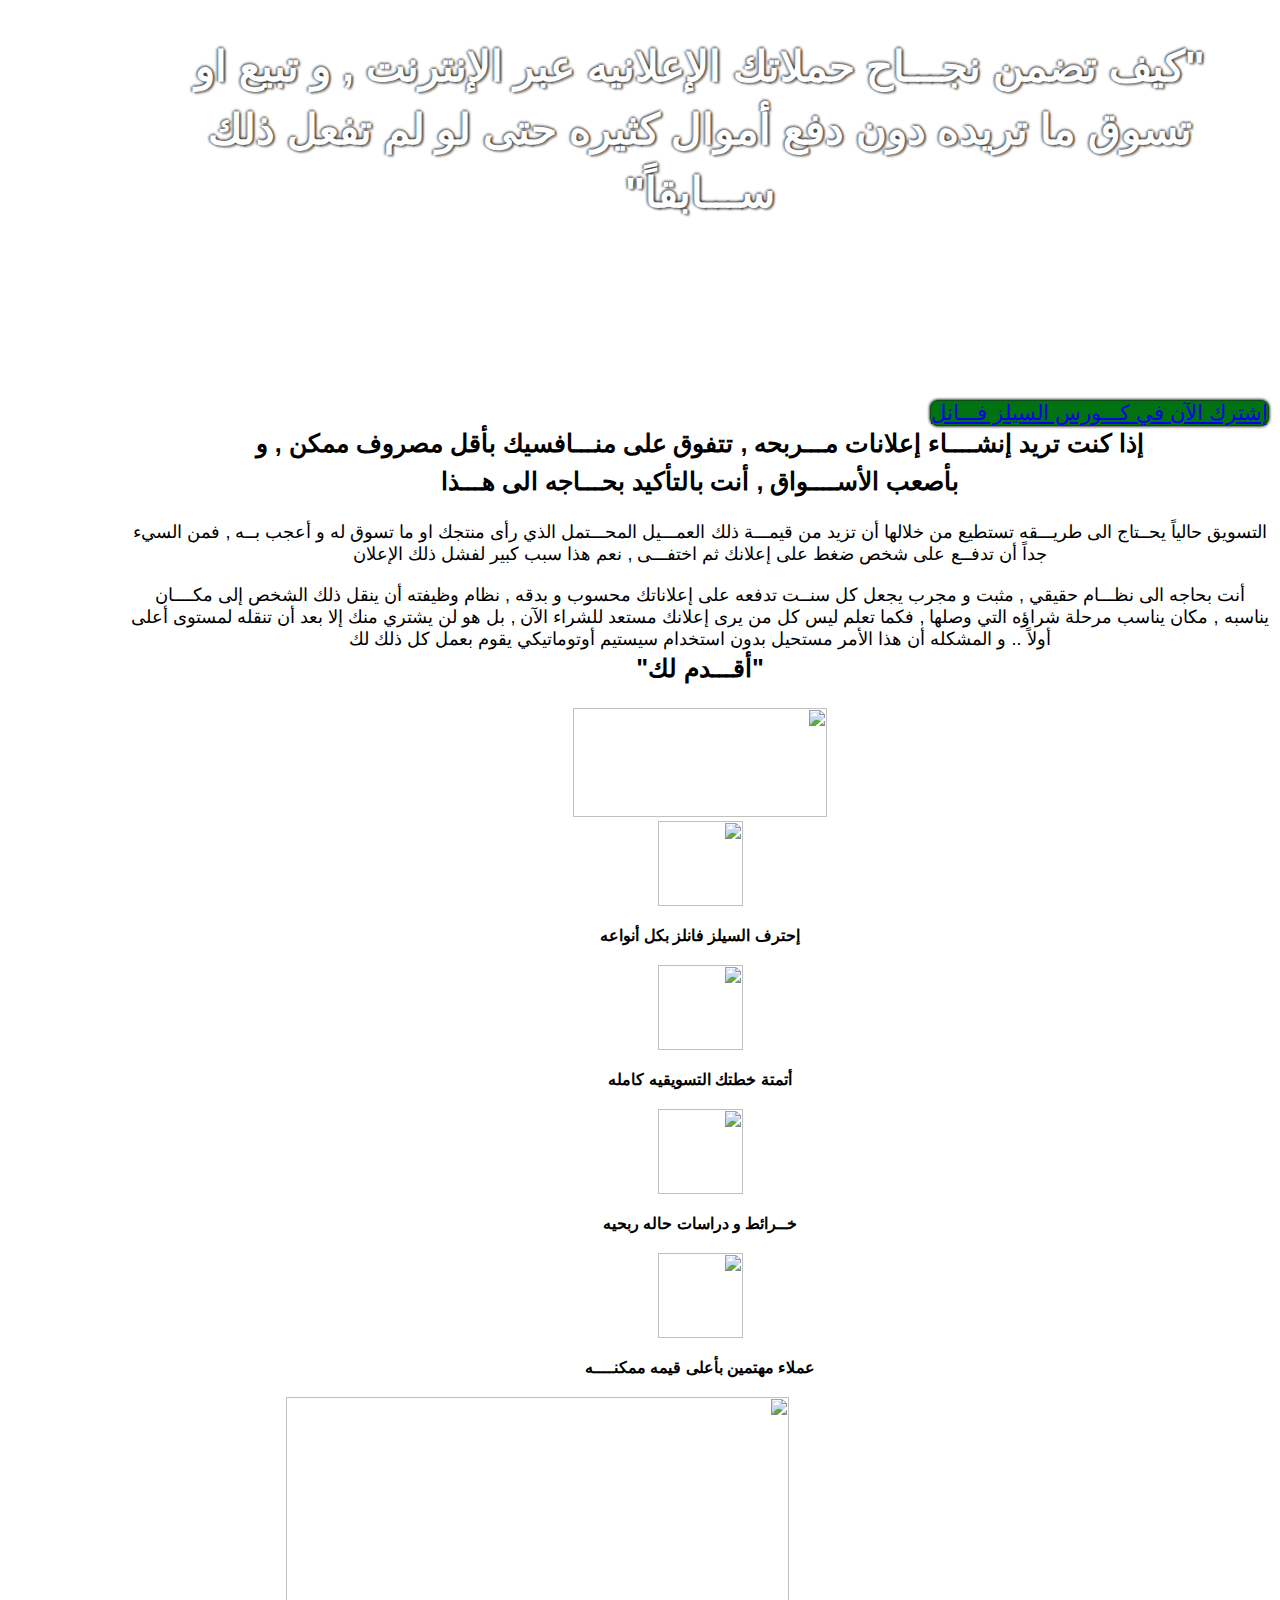
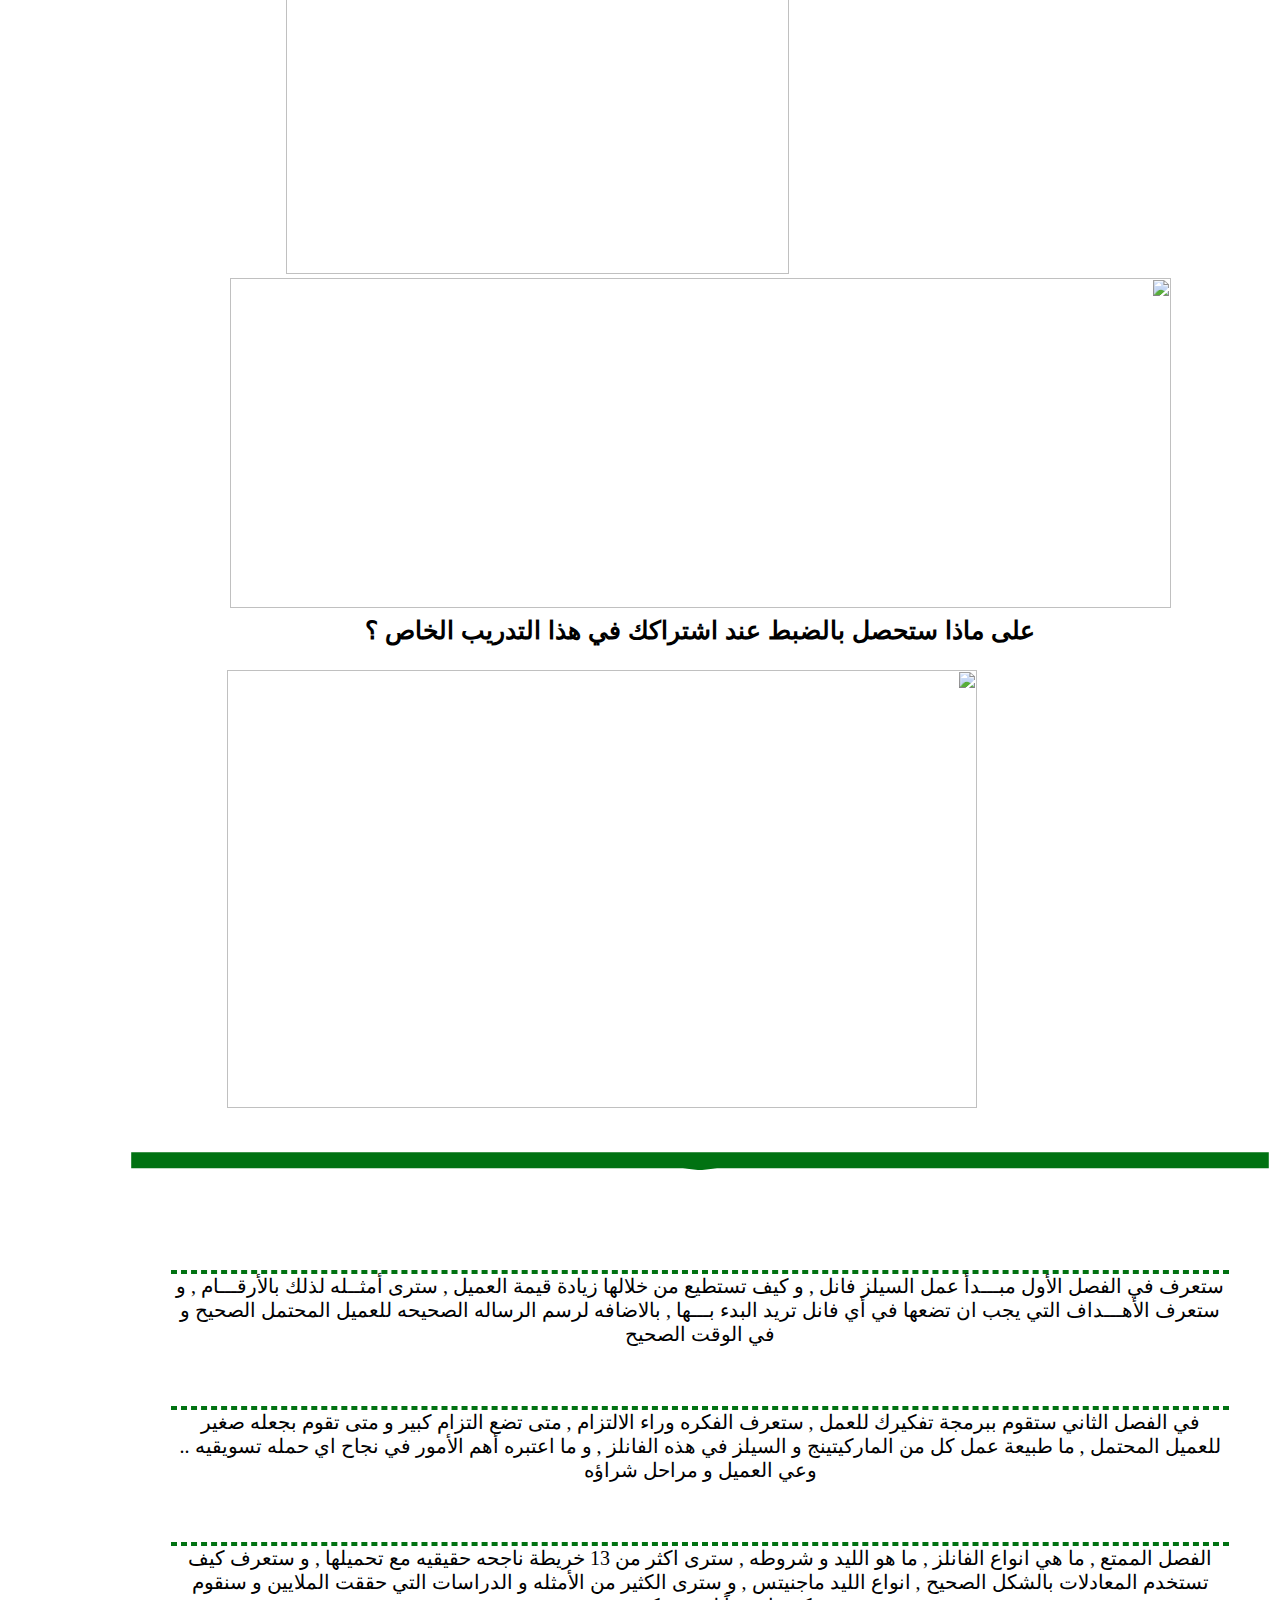
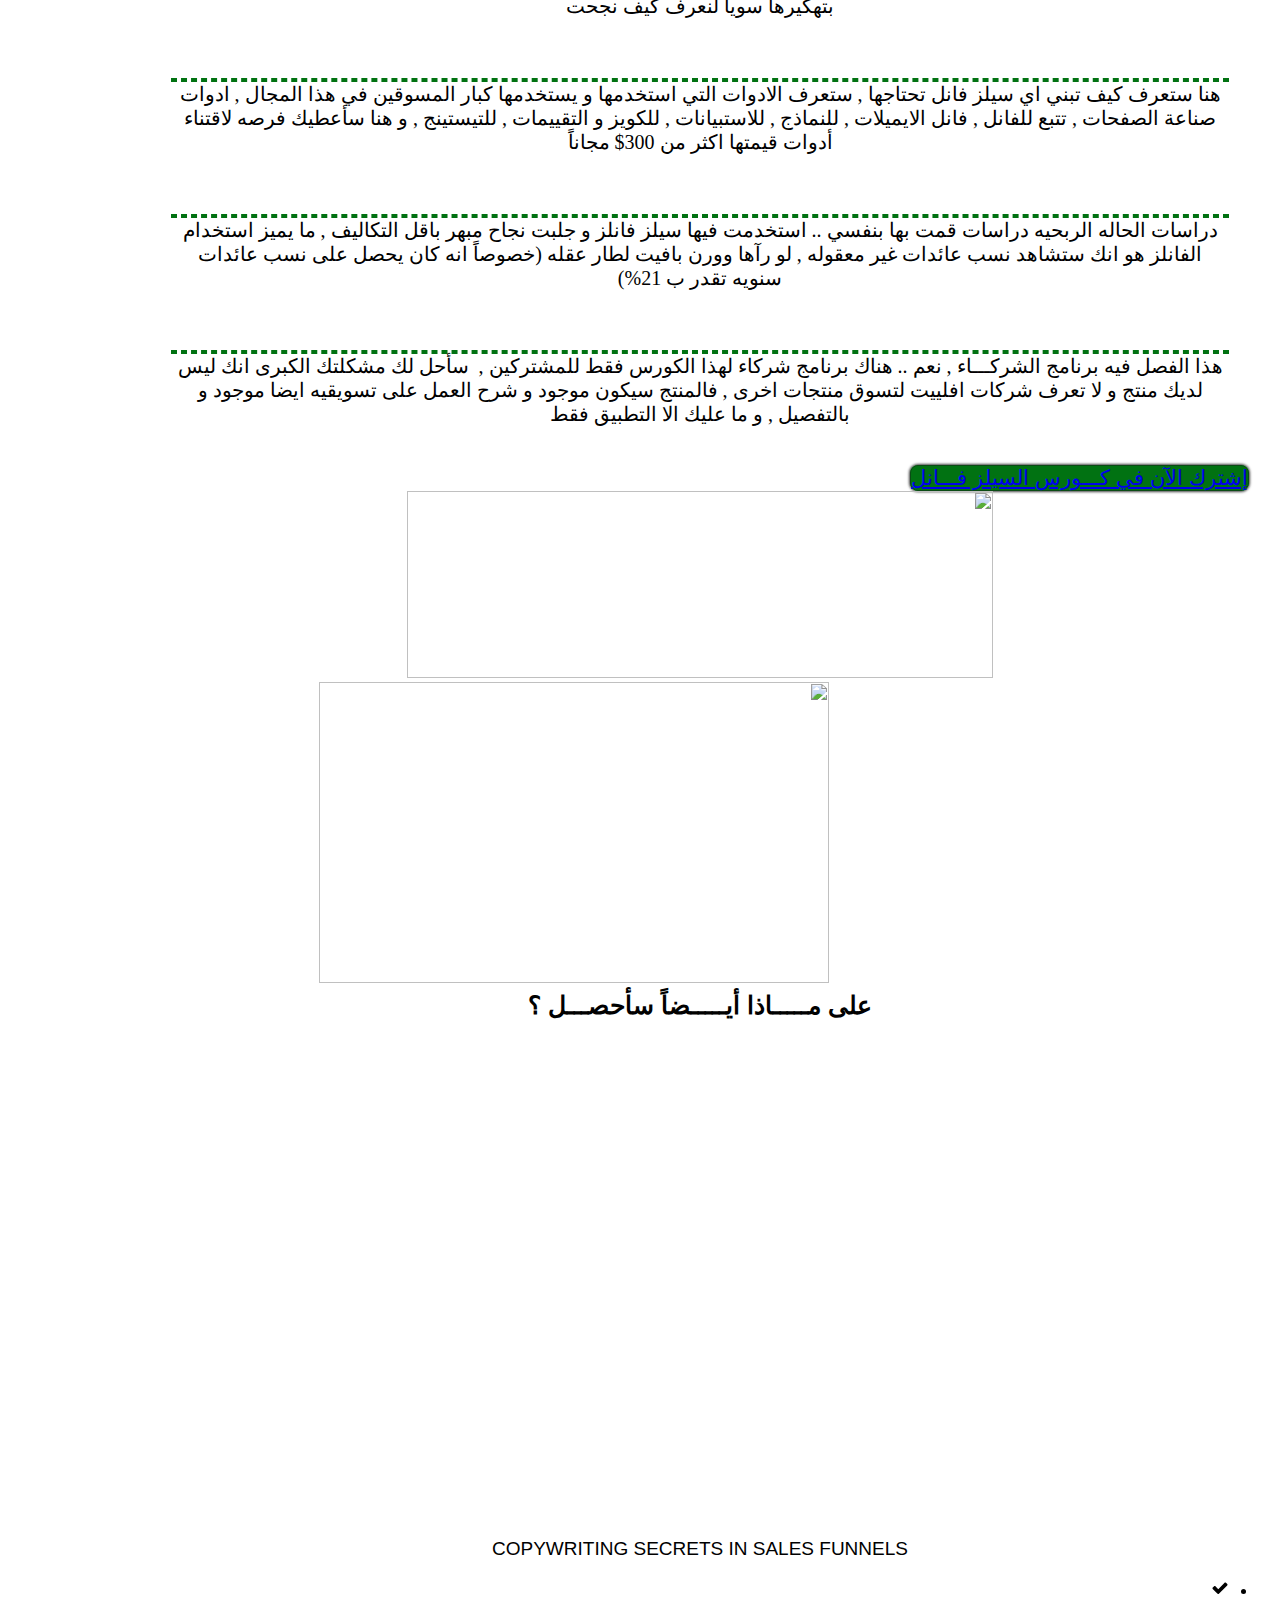
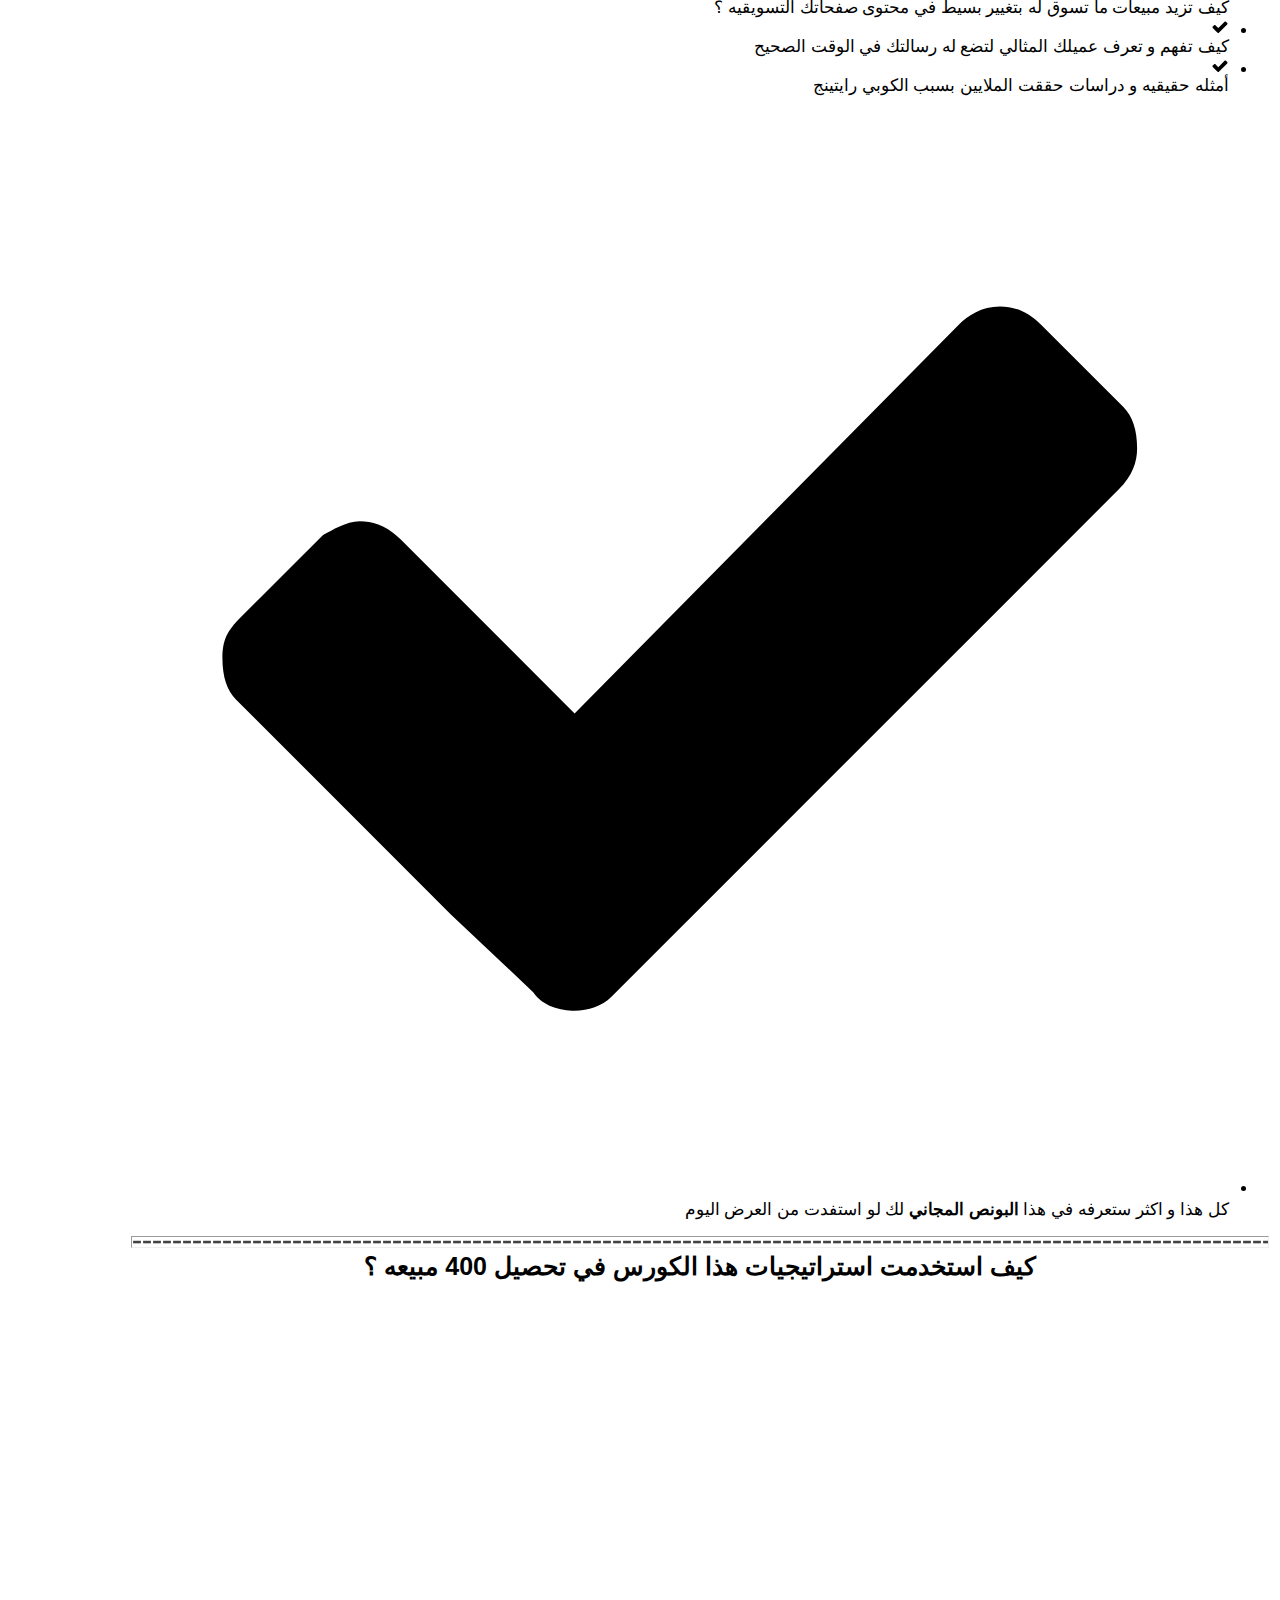
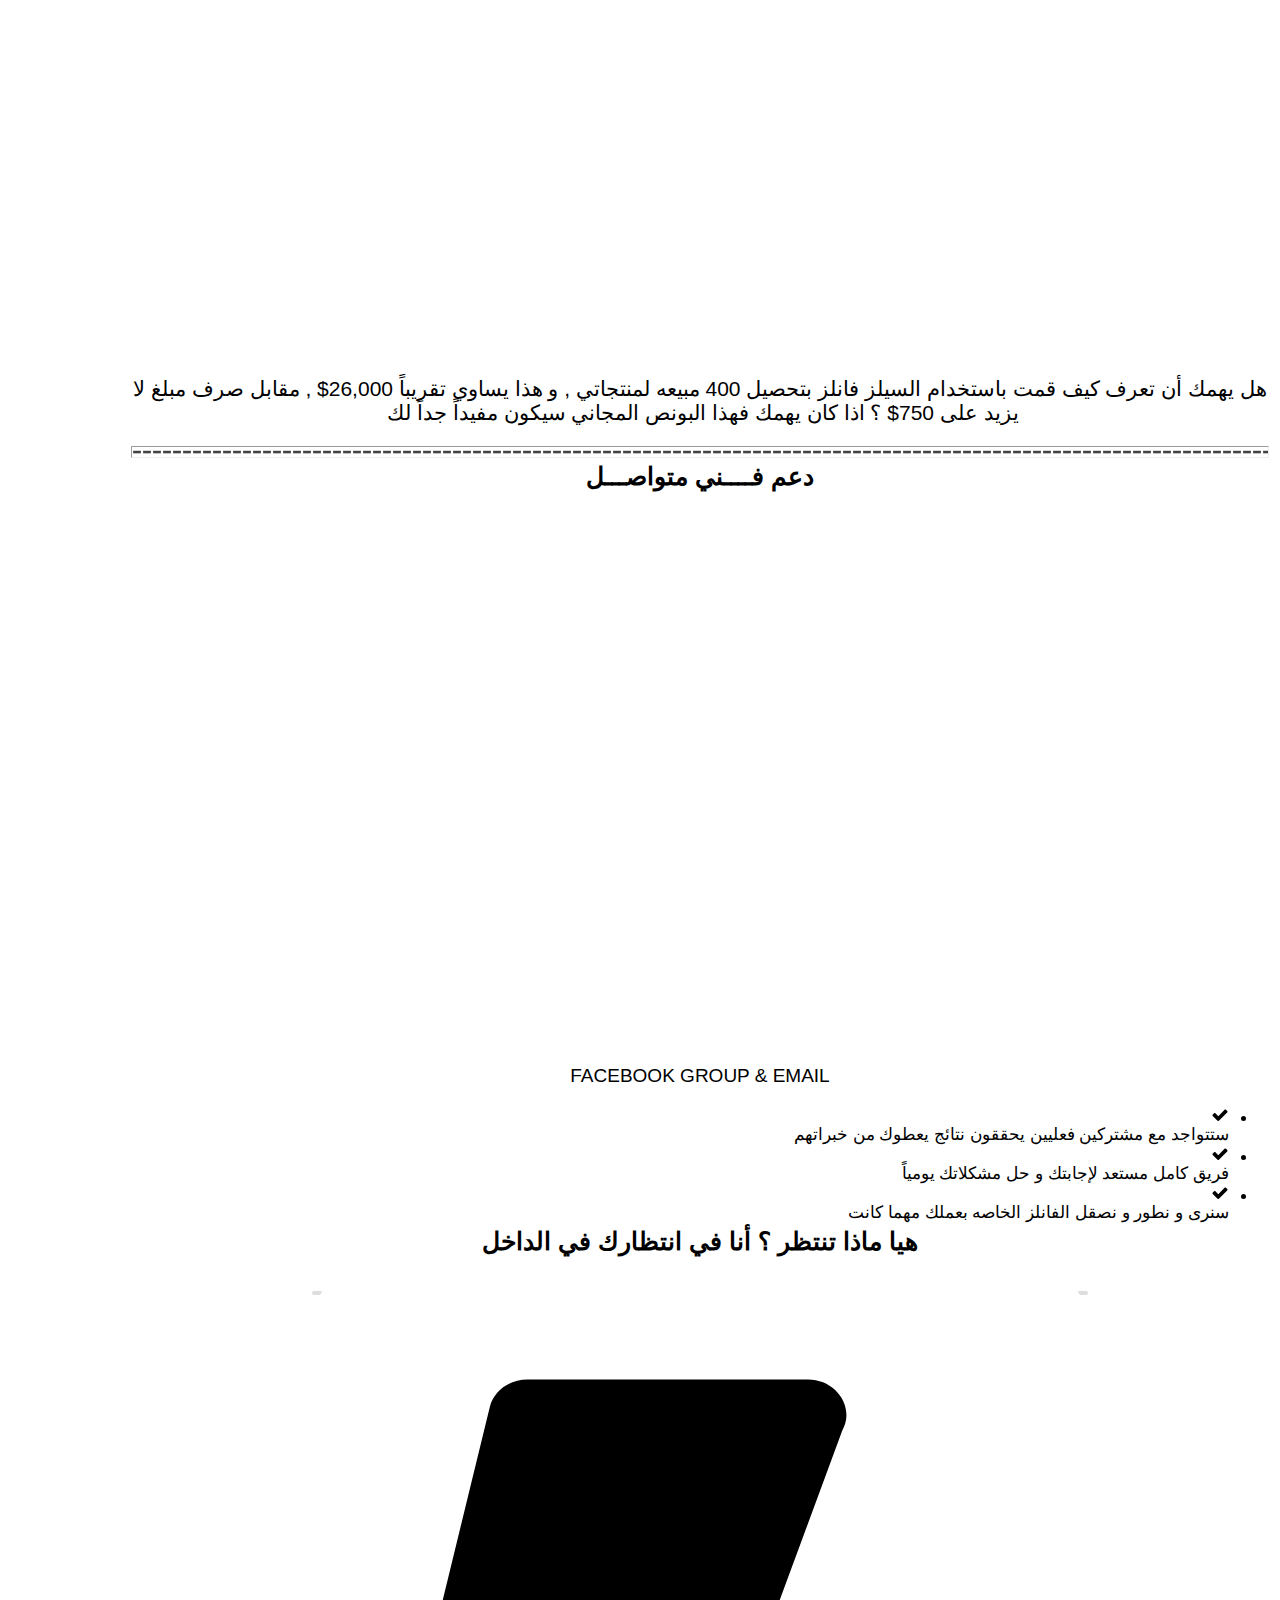
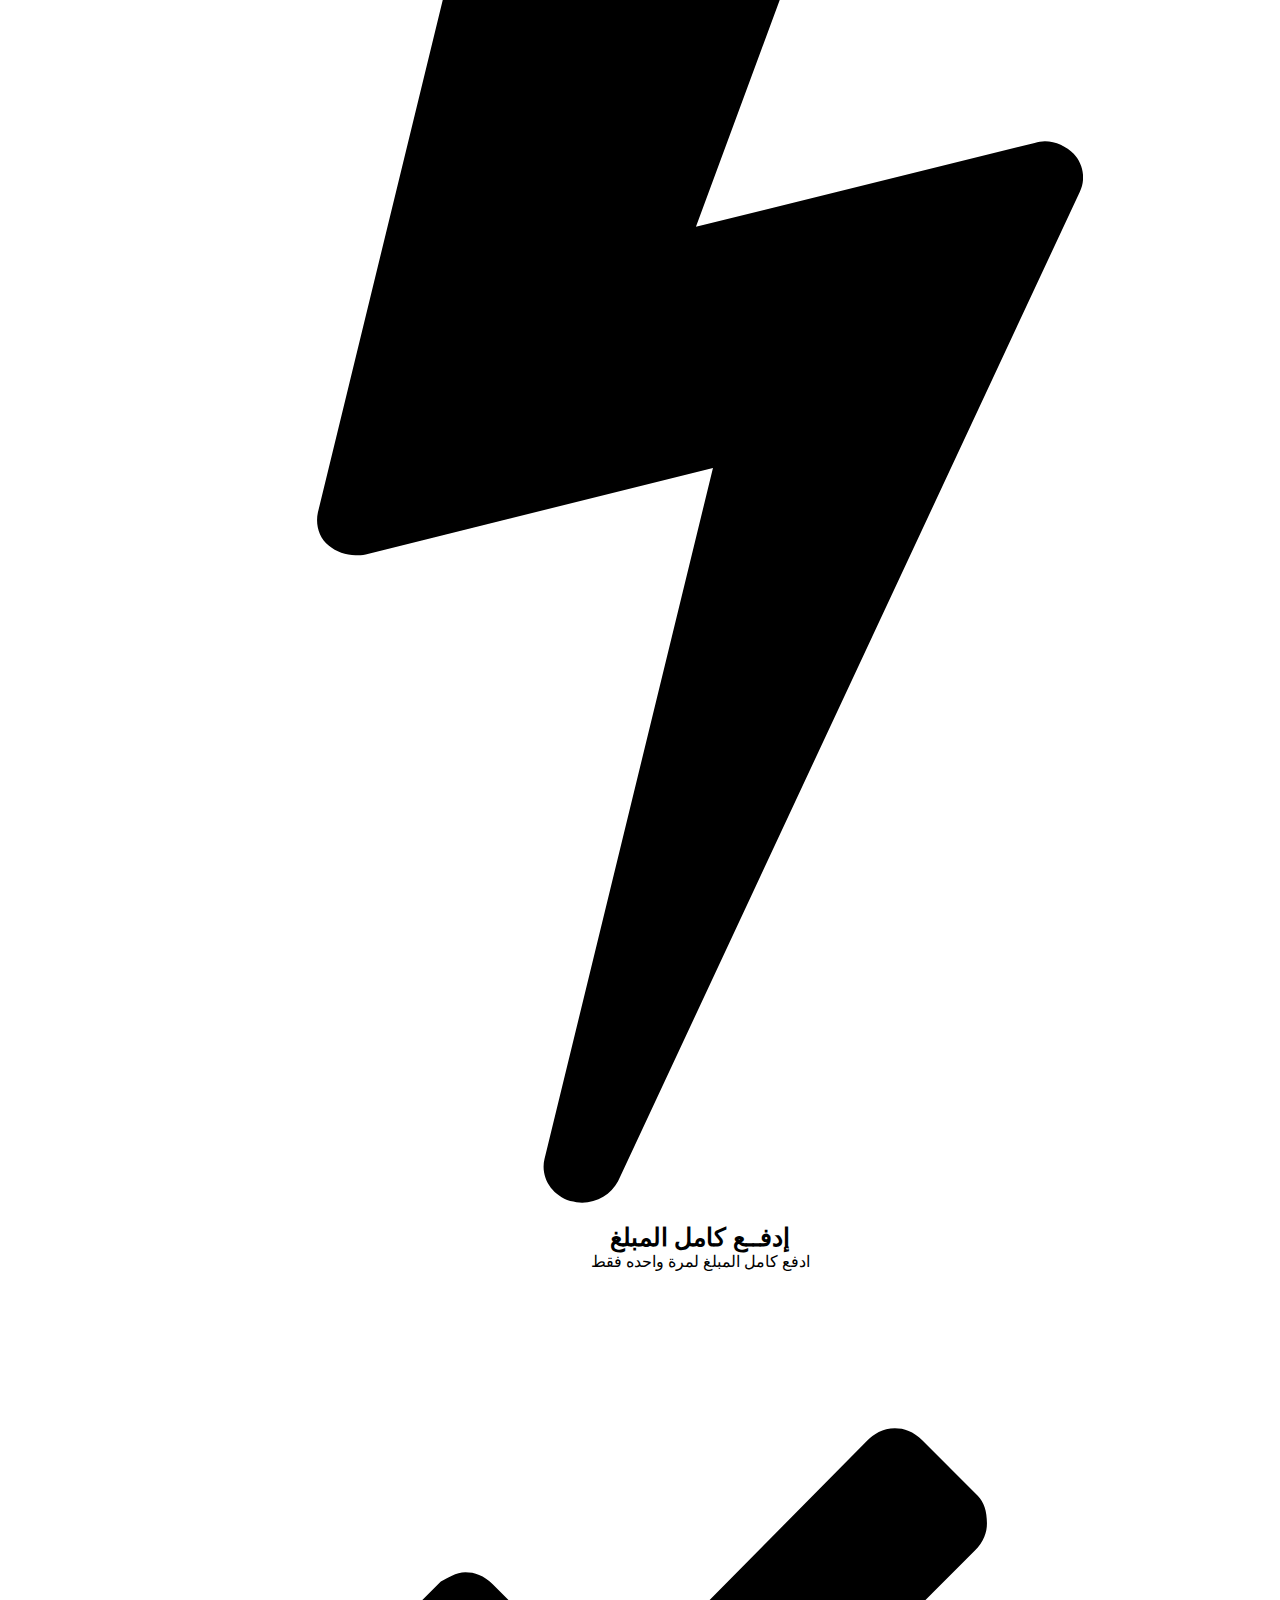
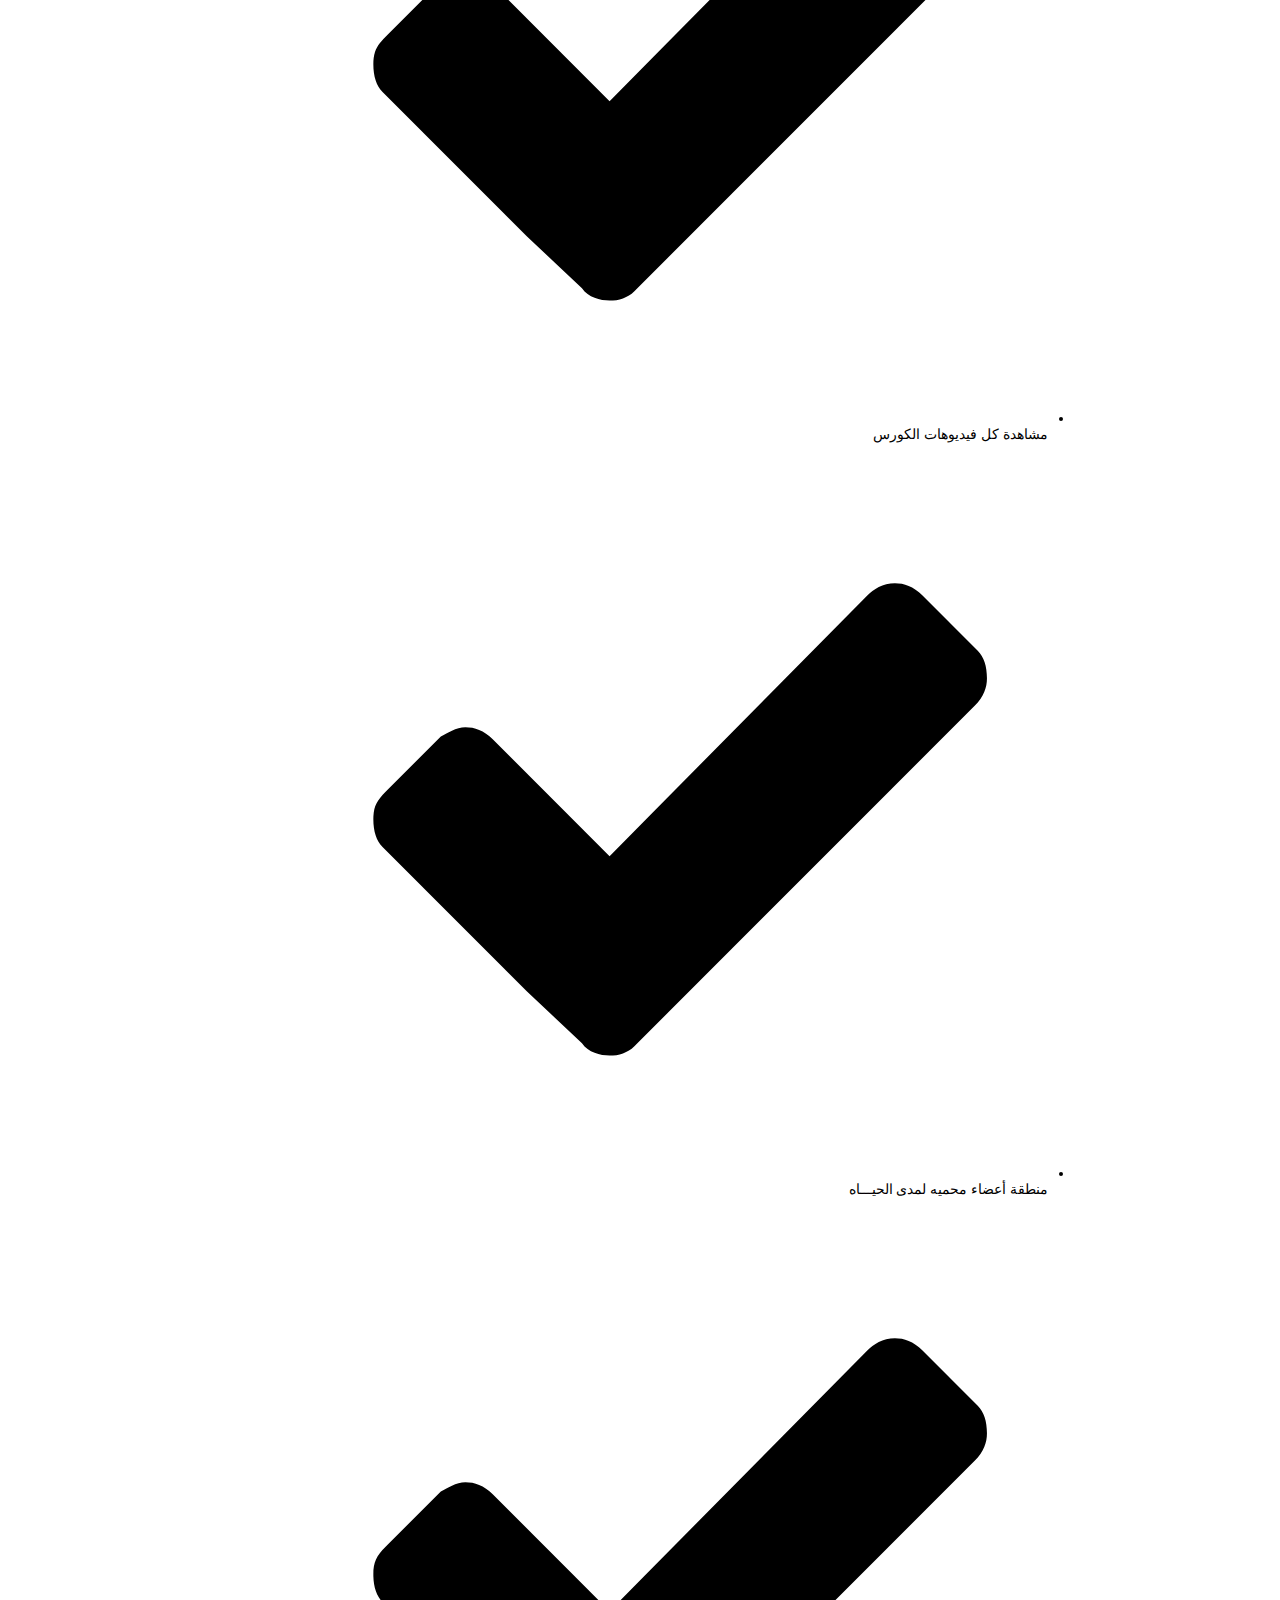
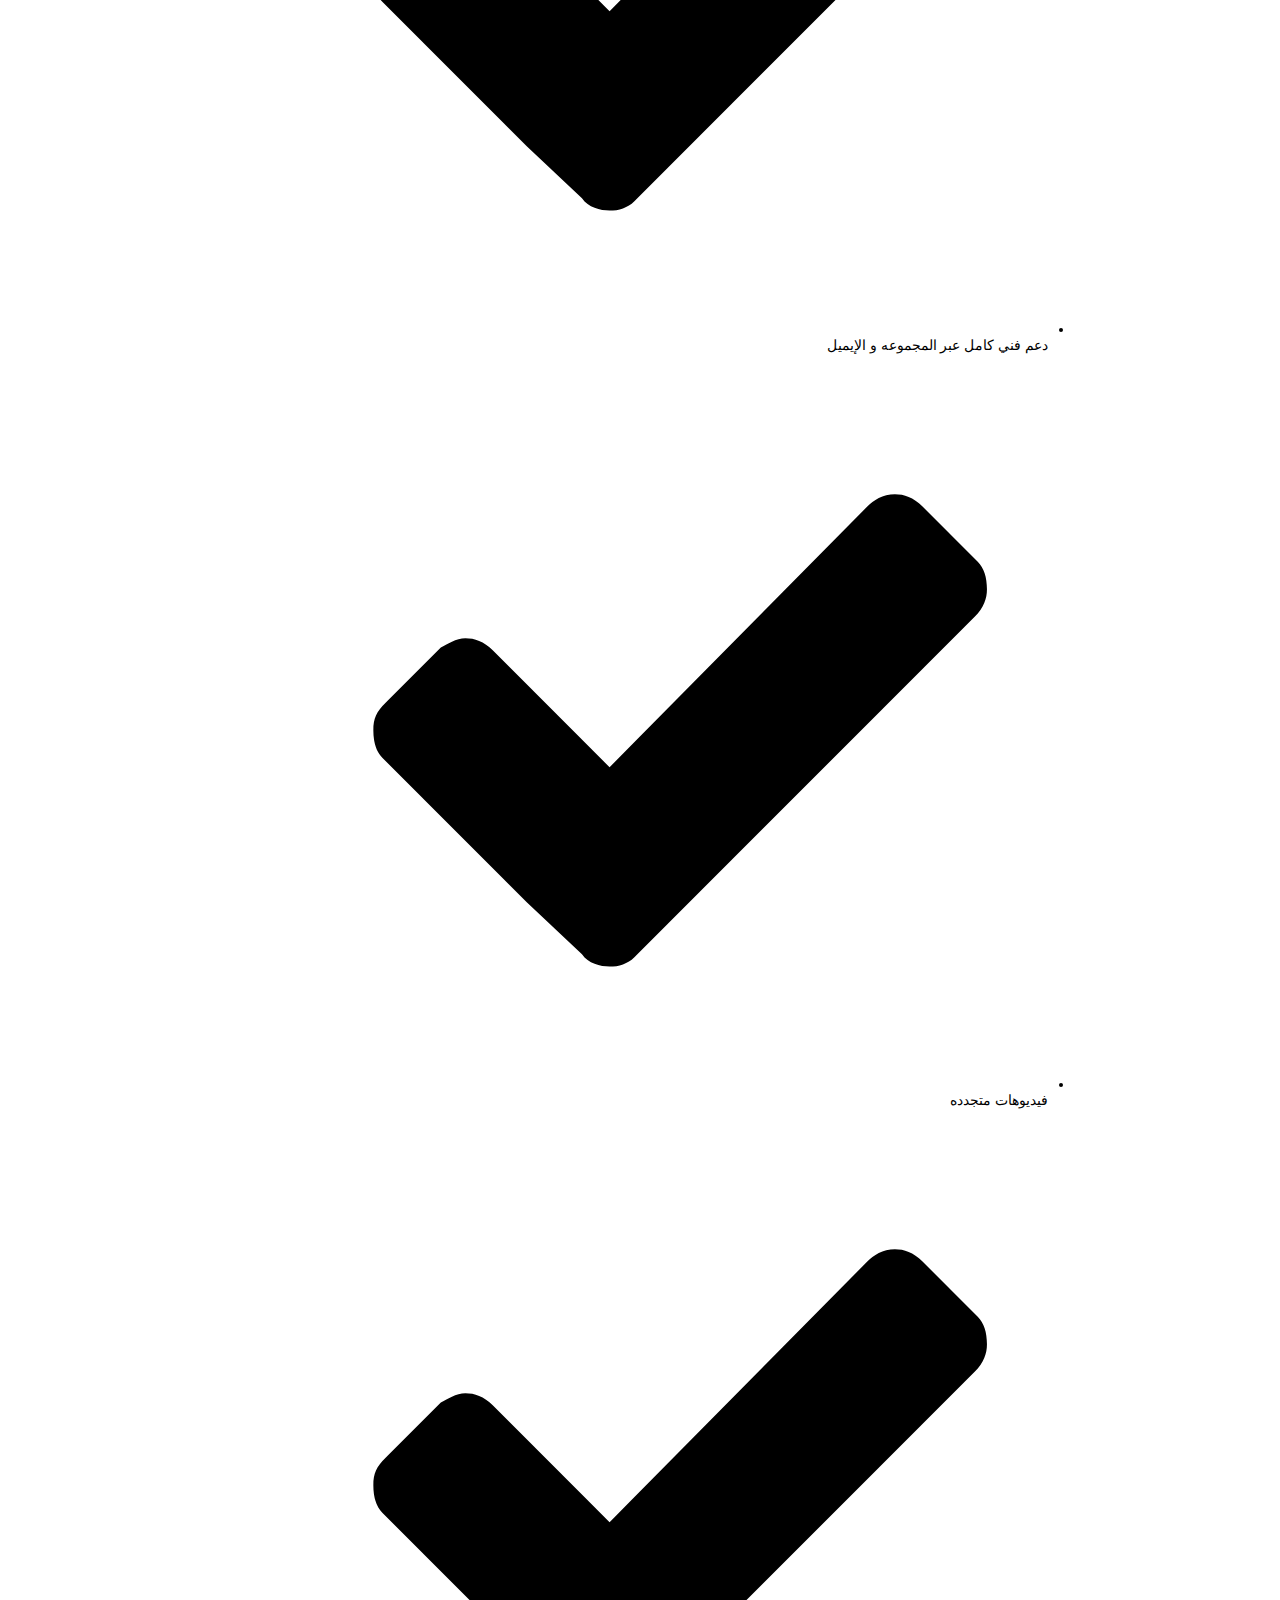
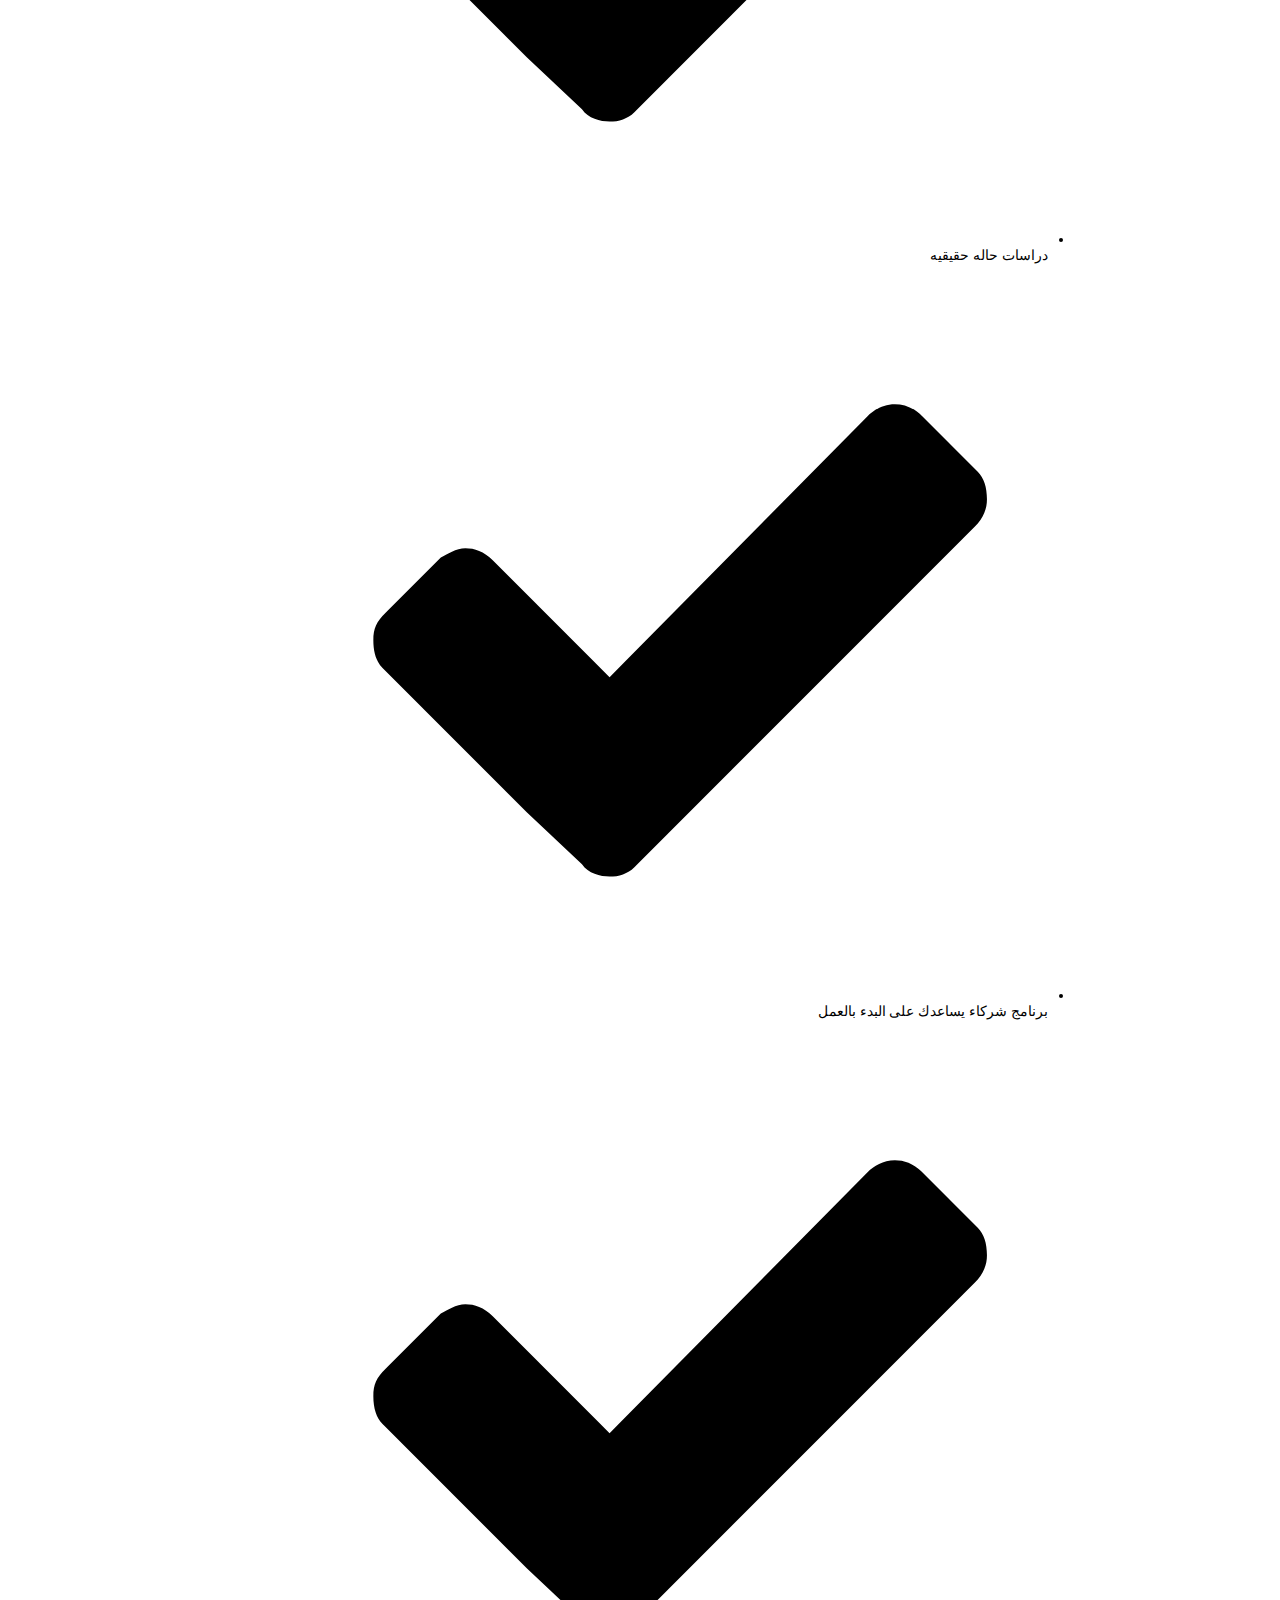
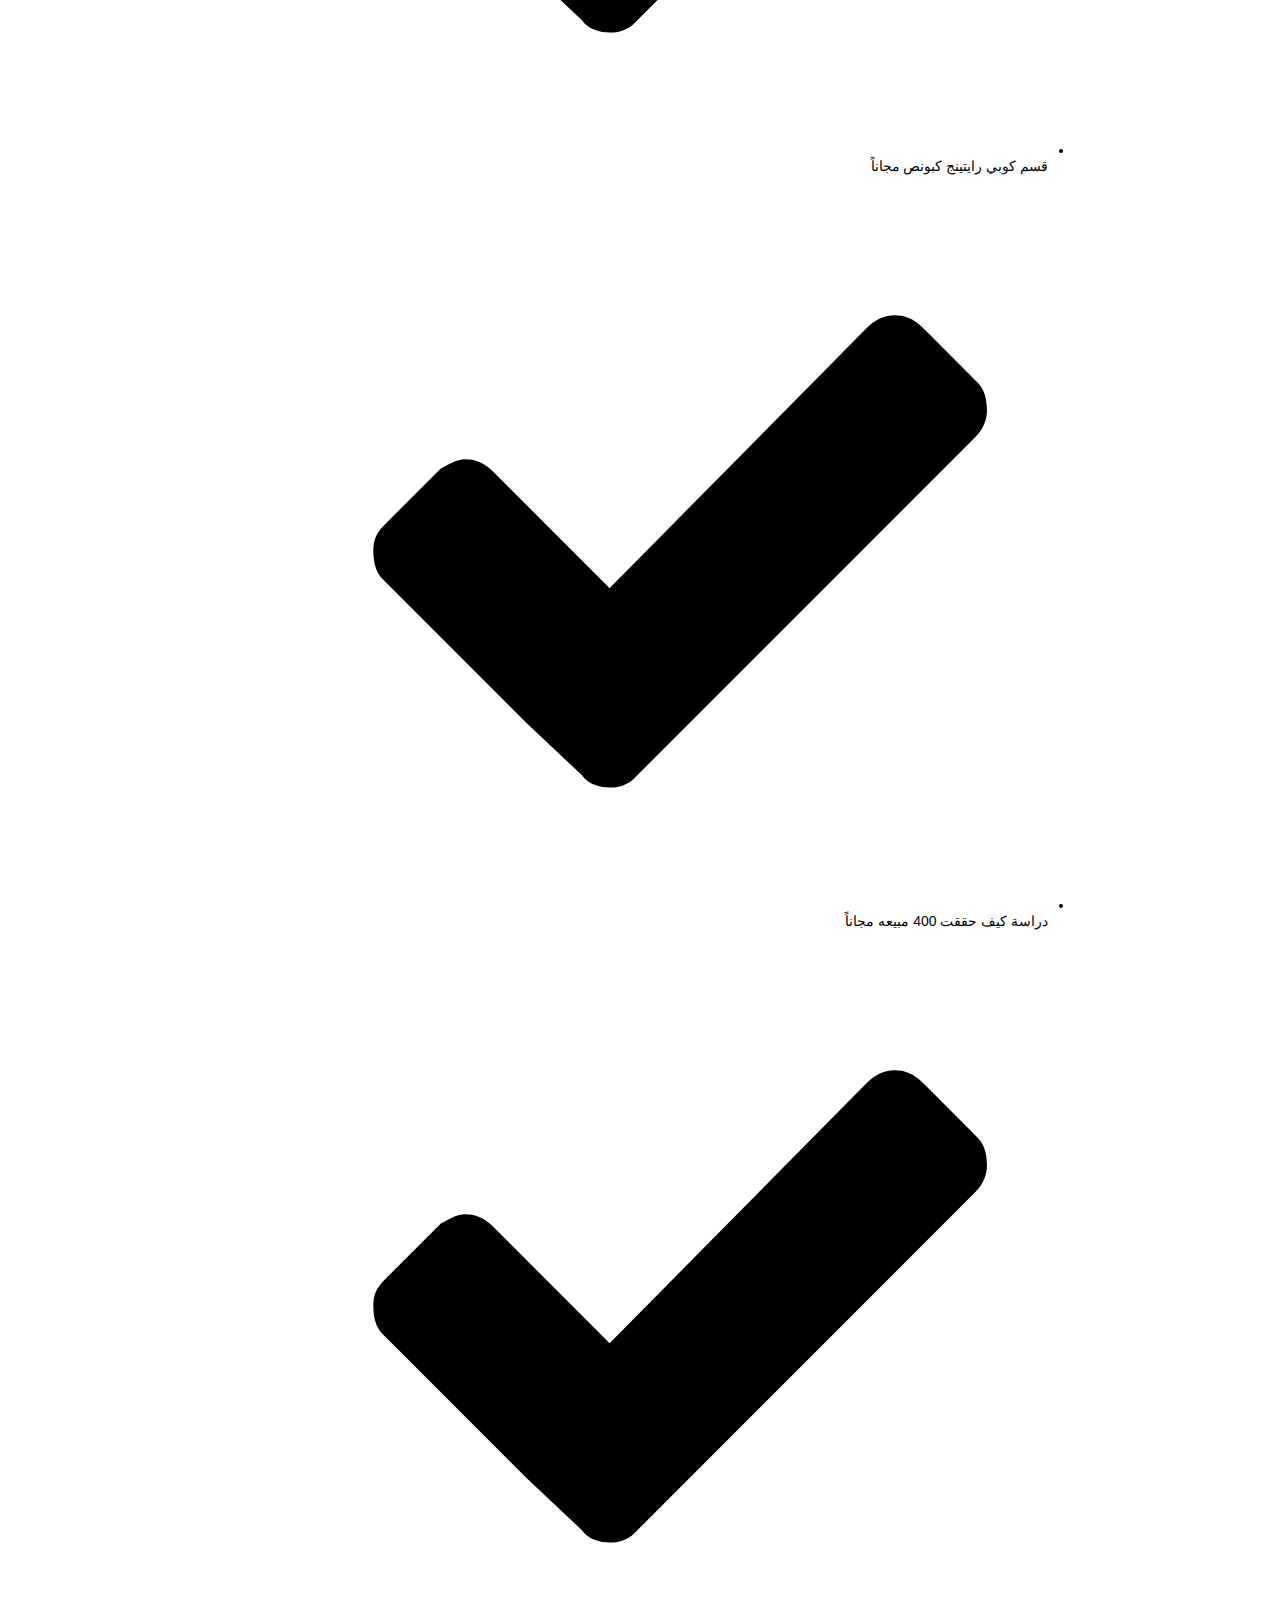
==== commit 5a9c7f40: "Update index.html" ====
--- a/index.html
+++ b/index.html
@@ -20,7 +20,7 @@
 j=d.createElement(s),dl=l!='dataLayer'?'&l='+l:'';j.async=true;j.src=
 'https://www.googletagmanager.com/gtm.js?id='+i+dl;f.parentNode.insertBefore(j,f);
 })(window,document,'script','dataLayer','GTM-PW694ZR');</script>
-<!-- End Google Tag Manager --><title>funnels video series &#8211; هاني حسين</title>
+<!-- End Google Tag Manager --><title>funnels masters course &#8211; هاني حسين</title>
 <link rel='dns-prefetch' href='//fonts.googleapis.com' />
 <link rel='dns-prefetch' href='//s.w.org' />
 <link rel="alternate" type="application/rss+xml" title="هاني حسين &laquo; الخلاصة" href="https://www.hanyhussain.com/feed/" />
@@ -44,11 +44,11 @@
 }
 </style>
 	<link rel='stylesheet' id='tve_landing_page_base_css-css'  href='https://www.hanyhussain.com/wp-content/plugins/thrive-visual-editor/landing-page/templates/css/base.css' type='text/css' media='all' />
+<link rel='stylesheet' id='tve_landing_page_blank_v2-css'  href='https://www.hanyhussain.com/wp-content/plugins/thrive-visual-editor/landing-page/templates/css/blank_v2.css' type='text/css' media='all' />
 <link rel='stylesheet' id='wp-block-library-rtl-css'  href='https://www.hanyhussain.com/wp-includes/css/dist/block-library/style-rtl.min.css' type='text/css' media='all' />
 <link rel='stylesheet' id='wp-block-library-theme-rtl-css'  href='https://www.hanyhussain.com/wp-includes/css/dist/block-library/theme-rtl.min.css' type='text/css' media='all' />
 <link rel='stylesheet' id='tve_style_family_tve_flt-css'  href='https://www.hanyhussain.com/wp-content/plugins/thrive-visual-editor/editor/css/thrive_flat.css' type='text/css' media='all' />
 <link rel='stylesheet' id='woohoo-google-fonts-css'  href='https://fonts.googleapis.com/css?family=Oswald%3A400%2C300%2C700%7CLato%3A400%2C300%2C700%2C900%7CWork+Sans%3A400%2C300%2C500%2C600%2C700%2C800%2C900%7COpen+Sans%3A400%2C600%2C700%2C800%7CPlayfair+Display%3A400%2C700%2C900%2C400italic%7CRaleway%3A400%2C300%2C500%2C600%2C700%2C800%2C900%7CRoboto%3A400%2C300%2C100%2C700%7CMontserrat%3A400%2C700&#038;subset=latin%2Cgreek%2Cgreek-ext%2Cvietnamese%2Ccyrillic-ext%2Clatin-ext%2Ccyrillic' type='text/css' media='all' />
-<link rel='stylesheet' id='thrive_icon_pack-css'  href='//www.hanyhussain.com/wp-content/uploads/2017/06/icomoon/style.css' type='text/css' media='all' />
 <link rel='stylesheet' id='woohoo-default-css'  href='https://www.hanyhussain.com/wp-content/themes/woohoo/css/style.css' type='text/css' media='all' />
 <link rel='stylesheet' id='wooohoo-ilightbox-skin-css'  href='https://www.hanyhussain.com/wp-content/themes/woohoo/css/ilightbox/dark-skin/skin.css' type='text/css' media='all' />
 <link rel='stylesheet' id='wooohoo-ilightbox-skin-black-css'  href='https://www.hanyhussain.com/wp-content/themes/woohoo/css/ilightbox/metro-black-skin/skin.css' type='text/css' media='all' />
@@ -56,19 +56,19 @@
 <script type='text/javascript' src='https://www.hanyhussain.com/wp-includes/js/plupload/plupload.min.js' id='plupload-js'></script>
 <script type='text/javascript' id='jquery-core-js-extra'>
 /* <![CDATA[ */
-var bd_w_blocks = {"bdaia_w_ajax_url":"https:\/\/www.hanyhussain.com\/wp-admin\/admin-ajax.php","bdaia_w_ajax_nonce":"a5f28bd40f"};
-var bd_blocks = {"bdaia_ajax_url":"https:\/\/www.hanyhussain.com\/wp-admin\/admin-ajax.php","bdaia_ajaxnonce":"a5f28bd40f"};
-var bd_script = {"post_id":"11385","ajaxurl":"https:\/\/www.hanyhussain.com\/wp-admin\/admin-ajax.php"};
+var bd_w_blocks = {"bdaia_w_ajax_url":"https:\/\/www.hanyhussain.com\/wp-admin\/admin-ajax.php","bdaia_w_ajax_nonce":"d3dab8cc2b"};
+var bd_blocks = {"bdaia_ajax_url":"https:\/\/www.hanyhussain.com\/wp-admin\/admin-ajax.php","bdaia_ajaxnonce":"d3dab8cc2b"};
+var bd_script = {"post_id":"12546","ajaxurl":"https:\/\/www.hanyhussain.com\/wp-admin\/admin-ajax.php"};
 /* ]]> */
 </script>
 <script type='text/javascript' src='https://www.hanyhussain.com/wp-includes/js/jquery/jquery.js' id='jquery-core-js'></script>
-<link rel="https://api.w.org/" href="https://www.hanyhussain.com/wp-json/" /><link rel="alternate" type="application/json" href="https://www.hanyhussain.com/wp-json/wp/v2/pages/11385" /><link rel="EditURI" type="application/rsd+xml" title="RSD" href="https://www.hanyhussain.com/xmlrpc.php?rsd" />
+<link rel="https://api.w.org/" href="https://www.hanyhussain.com/wp-json/" /><link rel="alternate" type="application/json" href="https://www.hanyhussain.com/wp-json/wp/v2/pages/12546" /><link rel="EditURI" type="application/rsd+xml" title="RSD" href="https://www.hanyhussain.com/xmlrpc.php?rsd" />
 <link rel="wlwmanifest" type="application/wlwmanifest+xml" href="https://www.hanyhussain.com/wp-includes/wlwmanifest.xml" /> 
 <meta name="generator" content="WordPress 5.5.1" />
-<link rel="canonical" href="https://www.hanyhussain.com/funnels-video-series/" />
-<link rel='shortlink' href='https://www.hanyhussain.com/?p=11385' />
-<link rel="alternate" type="application/json+oembed" href="https://www.hanyhussain.com/wp-json/oembed/1.0/embed?url=https%3A%2F%2Fwww.hanyhussain.com%2Ffunnels-video-series%2F" />
-<link rel="alternate" type="text/xml+oembed" href="https://www.hanyhussain.com/wp-json/oembed/1.0/embed?url=https%3A%2F%2Fwww.hanyhussain.com%2Ffunnels-video-series%2F&#038;format=xml" />
+<link rel="canonical" href="https://www.hanyhussain.com/funnels-masters-course/" />
+<link rel='shortlink' href='https://www.hanyhussain.com/?p=12546' />
+<link rel="alternate" type="application/json+oembed" href="https://www.hanyhussain.com/wp-json/oembed/1.0/embed?url=https%3A%2F%2Fwww.hanyhussain.com%2Ffunnels-masters-course%2F" />
+<link rel="alternate" type="text/xml+oembed" href="https://www.hanyhussain.com/wp-json/oembed/1.0/embed?url=https%3A%2F%2Fwww.hanyhussain.com%2Ffunnels-masters-course%2F&#038;format=xml" />
 <style type="text/css" id="tve_global_variables">:root{--tcb-color-0:rgb(43, 93, 170);}</style>        <script type="text/javascript">
             /* <![CDATA[ */
             var sf_position = '0';
@@ -102,14 +102,13 @@
 
 <script type="text/javascript">!function(e,t){(e=t.createElement("script")).src="https://cdn.convertbox.com/convertbox/js/embed.js",e.id="app-convertbox-script",e.async=true,e.dataset.uuid="90224a33-9e60-47d3-a43d-05aa7035170f",document.getElementsByTagName("head")[0].appendChild(e)}(window,document);</script><script type="text/javascript">
 /* <![CDATA[ */
-var userRating = {"ajaxurl":"https://www.hanyhussain.com/wp-admin/admin-ajax.php" , "your_rating":"" , "nonce":"a5f28bd40f"};
-var userLike = {"ajaxurl":"https://www.hanyhussain.com/wp-admin/admin-ajax.php" , "nonce":"a5f28bd40f"};
+var userRating = {"ajaxurl":"https://www.hanyhussain.com/wp-admin/admin-ajax.php" , "your_rating":"" , "nonce":"d3dab8cc2b"};
+var userLike = {"ajaxurl":"https://www.hanyhussain.com/wp-admin/admin-ajax.php" , "nonce":"d3dab8cc2b"};
 /* ]]> */
 var bdaia_theme_uri = 'https://www.hanyhussain.com/wp-content/themes/woohoo';
 </script>
-			<style type="text/css" class="tve_custom_style">@import url("//fonts.googleapis.com/css?family=Tajawal:300,700,400&subset=latin");@import url("//fonts.googleapis.com/css?family=Lalezar:400,&subset=latin");@import url("//fonts.googleapis.com/css?family=Lato:400,700,100,300&subset=latin");@media (min-width: 300px){[data-css="tve-u-15f5d44519f"] { font-family: Tahoma, Geneva, sans-serif !important; }[data-css="tve-u-15f5d438fca"] { font-family: Tahoma, Geneva, sans-serif !important; }[data-css="tve-u-15f5d426f3d"] { margin-top: 0px !important; }[data-css="tve-u-15f5d3e7eb3"] { font-family: Tahoma, Geneva, sans-serif !important; }[data-css="tve-u-15f5d3da739"] { text-transform: uppercase !important; font-family: Tahoma, Geneva, sans-serif !important; }[data-css="tve-u-15f5d3d44d7"] { font-family: Tahoma, Geneva, sans-serif !important; }[data-css="tve-u-15f5d3ca4b7"] { text-transform: uppercase !important; font-family: Tahoma, Geneva, sans-serif !important; }[data-css="tve-u-15f5d3bd4aa"] { font-family: Tahoma, Geneva, sans-serif !important; }[data-css="tve-u-15f5d3b41fa"] { text-transform: uppercase !important; font-family: Tahoma, Geneva, sans-serif !important; }:not(#tve) [data-css="tve-u-15f5d0cb115"]:hover .tcb-button-link { background-image: none !important; background-color: rgb(187, 47, 32) !important; }[data-css="tve-u-15f5d0cb115"] { display: block; max-width: 417.333px; width: 54%; margin-top: 20px !important; margin-bottom: 5px !important; }[data-css="tve-u-15f5d0cb115"] .tcb-button-link { background-color: rgb(160, 17, 1); min-height: 73.3333px; font-size: 1.73333em; padding-top: 0px; padding-bottom: 0px; }[data-css="tve-u-15f5d0c1b7c"] { line-height: 1em !important; }:not(#tve) [data-css="tve-u-15f5d0c1b7c"] { font-size: 25px !important; }[data-css="tve-u-15f5d0a86b4"] { margin-top: 0px !important; }[data-css="tve-u-15f5d0a498d"] { font-family: Tahoma, Geneva, sans-serif !important; }:not(#tve) [data-css="tve-u-15f5d09c358"] { color: rgb(245, 237, 237) !important; font-size: 21px !important; }[data-css="tve-u-15f5d060f94"] { min-height: 7px; }[data-css="tve-u-15f5d0510ae"] { margin-top: 0px !important; }[data-css="tve-u-15f5cff7ce0"] { max-width: 75%; float: none; width: 100%; margin-top: 15px !important; margin-left: auto !important; margin-right: auto !important; }:not(#tve) [data-css="tve-u-15f5cfd07b8"] { font-weight: 400; color: rgb(207, 202, 202) !important; font-family: Lalezar !important; font-size: 26px !important; }:not(#tve) [data-css="tve-u-15de2dd0e01"] { font-family: Tajawal !important; font-weight: 300 !important; font-size: 52px !important; }[data-css="tve-u-15df05f9dba"] strong { font-weight: 700; }:not(#tve) [data-css="tve-u-15df05f9dba"] { font-family: Lato; font-weight: 400; }[data-css="tve-u-15de2e6425b"] { line-height: 54px !important; }:not(#tve) [data-css="tve-u-15de2e6425b"] { font-size: 26px !important; color: rgb(255, 255, 255) !important; }:not(#tve) [data-css="tve-u-15de2c95e0f"]:hover .tcb-button-link { background-image: linear-gradient(rgb(182, 50, 50) 0%, rgb(190, 72, 72) 100%) !important; background-size: auto !important; background-position: 0px 0px !important; background-attachment: scroll !important; background-repeat: no-repeat !important; }:not(#tve) [data-css="tve-u-15de2c95e0f"] .tcb-button-link { line-height: 29px; font-size: 22px; }[data-css="tve-u-15de2c95e0f"] { min-width: 440px; width: 18.0583%; }[data-css="tve-u-15de2c95e0f"] .tcb-button-link { font-size: 30px; text-transform: uppercase; background-color: rgb(190, 71, 71) !important; padding-top: 22.5px !important; padding-bottom: 22.5px !important; font-weight: bold !important; background-image: linear-gradient(rgb(190, 72, 72) 0%, rgb(182, 50, 50) 100%) !important; background-size: auto !important; background-position: 0px 0px !important; background-attachment: scroll !important; background-repeat: no-repeat !important; }[data-css="tve-u-15de2c7a3d6"] { margin: 20px 0px 30px !important; }[data-css="tve-u-15de2c65046"] { background-color: rgba(0, 0, 0, 0.18) !important; }[data-css="tve-u-15de2c4abcf"] { max-width: 1070px; padding: 20px !important; margin: 0px auto !important; }[data-css="tve-u-15de2bcd296"] { margin-bottom: 10px !important; }[data-css="tve-u-15de2bb2305"] { line-height: 30px !important; }[data-css="tve-u-15de2b92cab"].thrv-divider .tve_sep { border-width: 3px; border-color: rgb(191, 74, 74); }[data-css="tve-u-15de2b92cab"] { max-width: 30px; padding: 0px !important; margin-top: 0px !important; margin-left: auto !important; margin-right: auto !important; }[data-css="tve-u-15de2b64f5f"] { line-height: 27px !important; }[data-css="tve-u-15de2ac1039"] { padding: 20px !important; }[data-css="tve-u-15de2a94b71"] { font-size: 40px; width: 40px; height: 40px; color: rgb(255, 255, 255); margin-bottom: 0px !important; margin-top: 13px !important; }[data-css="tve-u-15de2a79b3c"] { border-radius: 42px; overflow: hidden; background-color: rgb(227, 227, 227) !important; }[data-css="tve-u-15de2a74a11"] { max-width: 60px; margin-left: auto !important; margin-right: auto !important; margin-bottom: -50px !important; }[data-css="tve-u-15de2a73f1c"] { min-height: 60px; }[data-css="tve-u-15de2a1ba46"] { margin-bottom: -7px !important; padding-top: 20px !important; padding-bottom: 20px !important; }[data-css="tve-u-15de2a1ba46"].thrv-divider .tve_sep { background-image: url("data:image/svg+xml;charset=utf8,%3Csvg version='1.1' xmlns='http://www.w3.org/2000/svg' xmlns:xlink='http://www.w3.org/1999/xlink' x='0px' y='0px' viewBox='0 0 9 3' style='enable-background:new 0 0 9 3;' xml:space='preserve'%3E%3Crect x='2' y='1' fill='rgba(66, 66, 66, 0.3)' width='5' height='1'/%3E%3C/svg%3E"); height: 5px; background-size: 5px 5px; }[data-css="tve-u-15dbedb23bb"] { line-height: 30px !important; }[data-css="tve-u-15dbeda4e61"] { max-width: 1070px; margin-left: auto !important; margin-right: auto !important; padding: 0px 20px !important; }[data-css="tve-u-15dbed94414"] { margin-bottom: -10px !important; }[data-css="tve-u-15dbed9108a"] { background-color: rgb(51, 51, 51) !important; }[data-css="tve-u-15dbed3c209"] { min-height: 182px; }[data-css="tve-u-15dbed29fb3"] { min-height: 182px; }[data-css="tve-u-15dbecbb0ea"] { line-height: 30px !important; }:not(#tve) [data-css="tve-u-15dbecbb0ea"] { font-family: Lato; font-weight: 300; }[data-css="tve-u-15dbecb158a"] { max-width: 188px; margin-left: auto !important; margin-right: auto !important; padding-bottom: 1px !important; margin-bottom: 10px !important; }[data-css="tve-u-15dbec16c60"] { line-height: 30px !important; }:not(#tve) [data-css="tve-u-15dbec16c60"] { font-family: Lato; font-weight: 400; font-size: 24px !important; color: rgb(51, 51, 51) !important; }[data-css="tve-u-15dbebcd8a7"] { padding-top: 1px !important; margin-top: 0px !important; margin-bottom: 0px !important; }[data-css="tve-u-15dbe9f39d1"] { clip-path: none; -webkit-clip-path: none;  background-image: none !important; background-color: rgb(227, 227, 227) !important; }[data-css="tve-u-15dbe833ba3"] { background-image: url("//www.hanyhussain.com/wp-content/uploads/tcb_lp_templates/templates/css/images/video-course-ps-bg.jpg") !important; background-size: cover !important; background-position: 0px 0px !important; background-attachment: scroll !important; background-repeat: no-repeat !important; }[data-css="tve-u-15dbe827ecc"] { padding: 20px !important; margin-bottom: 0px !important; }[data-css="tve-u-15dbe8203d5"] { max-width: 1070px; }#tcb_landing_page h1 strong { font-weight: 700; }#tcb_landing_page p strong, #tcb_landing_page li strong { font-weight: 700; }[data-css="tve-u-15dbe77cc9a"] { background-image: linear-gradient(rgb(38, 52, 84), rgb(38, 52, 84)) !important; background-size: auto !important; background-position: 0px 0px !important; background-attachment: scroll !important; background-repeat: no-repeat !important; }#tcb_landing_page h3 { font-family: Lato; color: rgb(51, 51, 51); font-size: 26px; line-height: 34px; }#tcb_landing_page h2 { font-family: Lato; color: rgb(51, 51, 51); font-size: 42px; line-height: 55px; }#tcb_landing_page h1 { font-family: Lato; font-weight: 300; color: rgb(255, 255, 255); font-size: 54px; line-height: 70px; }#tcb_landing_page p, #tcb_landing_page li { font-family: Lato; font-weight: 300; color: rgb(102, 102, 102); font-size: 18px; line-height: 30px; }[data-css="tve-u-15dbe85dae5"] { max-width: 100%; min-height: 388px !important; }[data-css="tve-u-15dbe949f04"] { padding: 0px 0px 1px !important; margin-top: 0px !important; }[data-css="tve-u-15dbeb63045"] { max-width: 1070px; }[data-css="tve-u-15dbeb977c5"] { padding-left: 20px !important; padding-right: 20px !important; margin-bottom: 0px !important; padding-bottom: 20px !important; margin-top: -36px !important; }[data-css="tve-u-15dbeba2cce"] { background-image: none !important; background-color: rgb(197, 198, 201) !important; }[data-css="tve-u-15dbebe3c7f"] { box-shadow: rgba(0, 0, 0, 0.4) 0px 0px 12px; background-color: rgb(227, 227, 227) !important; border: 10px solid rgb(255, 255, 255) !important; }[data-css="tve-u-15dbed7df05"] { padding-top: 1px !important; margin-top: 0px !important; margin-bottom: 0px !important; }[data-css="tve-u-15dbed82056"] { padding-top: 1px !important; margin-top: 0px !important; margin-bottom: 0px !important; }[data-css="tve-u-15dbee4c9d7"] { min-height: 182px; }[data-css="tve-u-15dc1673bc3"] + div { clear: both; }[data-css="tve-u-15dc1673bc3"] { font-size: 30px; color: rgb(182, 49, 49); width: 30px; height: 30px; top: 0px; left: -112px; position: absolute; margin-top: 0px !important; padding-left: 151px !important; padding-top: 38px !important; }[data-css="tve-u-15dc16888ad"] { max-width: 236px; margin-top: 37px !important; padding-bottom: 10px !important; margin-left: auto !important; margin-right: auto !important; padding-left: 19px !important; }[data-css="tve-u-15dc16a5419"] { margin-bottom: 11px !important; }[data-css="tve-u-15dc16a5419"].thrv-divider .tve_sep { border-width: 1px; border-color: rgba(255, 255, 255, 0.14); }[data-css="tve-u-15de281d4f8"] { background-image: none !important; background-color: rgb(255, 255, 255) !important; }[data-css="tve-u-15de2ac7e6a"] + div { clear: none; }[data-css="tve-u-15de2ac7e6a"] { width: 110px; margin-right: auto; margin-left: auto; float: none; margin-top: 20px !important; margin-bottom: 30px !important; }[data-css="tve-u-15de2c1cc2d"] { margin-top: 5px !important; margin-bottom: 20px !important; }[data-css="tve-u-15de2c3218e"] { background-color: rgb(3, 59, 131) !important; background-image: url("//www.hanyhussain.com/wp-content/uploads/tcb_lp_templates/templates/css/images/video-course-triangle-pattern.jpg") !important; background-size: auto !important; background-position: 0px 0px !important; background-attachment: scroll !important; background-repeat: repeat !important; }[data-css="tve-u-15de2d3e0e0"] { max-width: 1070px; }:not(#tve) [data-css="tve-u-15f5d1baa99"] { color: rgb(245, 237, 237) !important; font-size: 31px !important; }[data-css="tve-u-15f5d1baa9a"] { font-family: Tahoma, Geneva, sans-serif !important; }[data-css="tve-u-15f5d1bd187"] { margin-top: 0px !important; margin-bottom: 0px !important; }[data-css="tve-u-166f3392e7e"] { max-width: 100%; }[data-css="tve-u-166f339b10d"] { width: 250px; float: right; z-index: 3; position: relative; margin: 0px auto !important; }[data-css="tve-u-166f33d5714"] { position: relative; float: none; z-index: 3; width: 100%; margin: 7px auto 0px !important; }[data-css="tve-u-166f88a62c9"] { max-width: 75%; float: none; width: 100%; margin-left: auto !important; margin-right: auto !important; }[data-css="tve-u-15de2dd0e01"] strong { font-weight: 700 !important; }:not(#tve) [data-css="tve-u-166f88d7d91"] { font-weight: 400; color: rgb(179, 176, 176) !important; font-family: Lalezar !important; font-size: 15px !important; }[data-css="tve-u-166f88dae8d"] { max-width: 75%; float: none; width: 100%; margin-top: 0px !important; margin-left: auto !important; margin-right: auto !important; }[data-css="tve-u-166f8910e68"] { color: rgb(179, 176, 176) !important; }[data-css="tve-u-166f891964e"] { max-width: 93%; float: none; width: 100%; margin-top: 0px !important; margin-left: auto !important; margin-right: auto !important; }:not(#tve) [data-css="tve-u-166f89341cc"] { font-weight: 400; color: rgb(179, 176, 176) !important; font-family: Lalezar !important; font-size: 15px !important; }[data-css="tve-u-166f8936ec2"] { color: rgb(179, 176, 176) !important; }:not(#tve) [data-css="tve-u-166f89739f3"] { border-width: 0px; }[data-css="tve-u-166f89755de"] .tve_table td, [data-css="tve-u-166f89755de"] .tve_table th { padding: 1px; vertical-align: middle; }[data-css="tve-u-166f89755de"] { max-width: 20%; float: none; margin: 2px auto 0px !important; }[data-css="tve-u-166f89f3179"] { margin-left: auto; margin-right: auto; font-size: 40px !important; width: 40px !important; height: 40px !important; margin-bottom: 0px !important; margin-top: 0px !important; }:not(#tve) [data-css="tve-u-166f89f3179"] > :first-child { color: rgb(190, 182, 182); }:not(#tve) [data-css="tve-u-166f89f3179"]:hover > :first-child { color: rgb(237, 173, 0) !important; }[data-css="tve-u-166f8a22020"] { margin-left: auto; margin-right: auto; font-size: 40px !important; width: 40px !important; height: 40px !important; margin-top: 0px !important; margin-bottom: 0px !important; }:not(#tve) [data-css="tve-u-166f8a22020"] > :first-child { color: rgb(190, 182, 182); }:not(#tve) [data-css="tve-u-166f8a22020"]:hover > :first-child { color: rgb(36, 95, 157) !important; }[data-css="tve-u-166f8a313c8"] { margin-left: auto; margin-right: auto; font-size: 40px !important; width: 40px !important; height: 40px !important; margin-top: 0px !important; margin-bottom: 0px !important; }:not(#tve) [data-css="tve-u-166f8a313c8"] > :first-child { color: rgb(190, 182, 182); }:not(#tve) [data-css="tve-u-166f8a313c8"]:hover > :first-child { color: rgb(160, 17, 1) !important; }[data-css="tve-u-166f8a41dc8"] { margin-left: auto; margin-right: auto; font-size: 40px !important; width: 40px !important; height: 40px !important; margin-top: 0px !important; margin-bottom: 0px !important; }:not(#tve) [data-css="tve-u-166f8a41dc8"] > :first-child { color: rgb(190, 182, 182); }:not(#tve) [data-css="tve-u-166f8a41dc8"]:hover > :first-child { color: rgb(170, 54, 201) !important; }}@media (max-width: 1023px){[data-css="tve-u-15dbeb63045"] { min-height: 33px !important; }:not(#tve) [data-css="tve-u-15f5cfd07b8"] { font-size: 19px !important; }:not(#tve) [data-css="tve-u-15de2dd0e01"] { font-size: 35px !important; }[data-css="tve-u-15de2a1ba46"] { margin-bottom: 30px !important; }[data-css="tve-u-15dbed7df05"] { margin-bottom: 20px !important; }[data-css="tve-u-15dc16a5419"] { margin-bottom: 1px !important; }[data-css="tve-u-166f33d5714"] { float: none; z-index: 3; position: relative; width: 100%; margin-left: auto !important; margin-right: auto !important; }[data-css="tve-u-166f33d5714"] .tve_w_menu { background-color: rgba(255, 255, 255, 0.16) !important; }[data-css="tve-u-15f5d0510ae"] { margin-top: 0px !important; }:not(#tve) [data-css="tve-u-166f88d7d91"] { font-size: 11px !important; }:not(#tve) [data-css="tve-u-166f89341cc"] { font-size: 12px !important; }[data-css="tve-u-166f88a62c9"] { max-width: 91%; }[data-css="tve-u-166f88dae8d"] { max-width: 100%; }[data-css="tve-u-166f891964e"] { max-width: 100%; float: none; width: 100%; margin-left: auto !important; margin-right: auto !important; }[data-css="tve-u-166f89755de"] { max-width: 30%; }}@media (max-width: 767px){[data-css="tve-u-15de2c95e0f"] .tcb-button-link { padding-top: 10px !important; padding-bottom: 10px !important; }[data-css="tve-u-15df05f9dba"] { line-height: 1.4em !important; }:not(#tve) [data-css="tve-u-15de2c95e0f"] .tcb-button-link { font-size: 18px; line-height: 1.5em; }[data-css="tve-u-15f5d44519f"] { font-family: Tahoma, Geneva, sans-serif !important; }[data-css="tve-u-15f5d438fca"] { font-family: Tahoma, Geneva, sans-serif !important; }[data-css="tve-u-15dbe85dae5"] { min-height: 355px !important; }[data-css="tve-u-15f5d0cb115"] { min-width: 100%; margin-top: 17px !important; margin-bottom: 0px !important; }[data-css="tve-u-15f5d0cb115"] .tcb-button-link { min-height: 36.1905px; }:not(#tve) [data-css="tve-u-15f5d0c1b7c"] { font-size: 14px !important; }[data-css="tve-u-15f5d1bd187"] { margin-bottom: 0px !important; margin-top: 1px !important; }[data-css="tve-u-15f5d0a86b4"] { margin-top: 0px !important; }[data-css="tve-u-15f5d0a498d"] { font-family: Tahoma, Geneva, sans-serif !important; }:not(#tve) [data-css="tve-u-15f5d09c358"] { font-size: 14px !important; }[data-css="tve-u-15f5d1baa9a"] { font-family: Tahoma, Geneva, sans-serif !important; }:not(#tve) [data-css="tve-u-15f5d1baa99"] { font-size: 17px !important; }[data-css="tve-u-15f5d0510ae"] { margin-top: 0px !important; }:not(#tve) [data-css="tve-u-15f5cfd07b8"] { font-size: 13px !important; font-family: Tajawal !important; font-weight: 400 !important; background-color: rgb(237, 217, 0) !important; color: rgb(0, 0, 0) !important; }:not(#tve) [data-css="tve-u-15df05f9dba"] { font-size: 14px !important; }[data-css="tve-u-15de2e6425b"] { line-height: 37px !important; }:not(#tve) [data-css="tve-u-15de2e6425b"] { font-size: 14px !important; }[data-css="tve-u-15de2c95e0f"] { min-width: 100%; margin-bottom: 0px !important; margin-top: 0px !important; }[data-css="tve-u-15dbed82056"] { margin-bottom: 20px !important; }[data-css="tve-u-15dc16a5419"] { margin-bottom: 0px !important; }[data-css="tve-u-15de2dd0e01"] { line-height: 37px !important; }:not(#tve) [data-css="tve-u-15de2dd0e01"] { font-size: 18px !important; }[data-css="tve-u-166f339b10d"] { width: 202px; }[data-css="tve-u-166f33d5714"] .tve_w_menu { background-color: rgba(1, 107, 160, 0.13) !important; }[data-css="tve-u-166f33d5714"] { float: none; z-index: 3; position: relative; width: 100%; margin-top: 0px !important; margin-left: auto !important; margin-right: auto !important; }:not(#tve) .thrv-content-box [data-css="tve-u-15f5d060f94"] p, :not(#tve) .thrv-content-box [data-css="tve-u-15f5d060f94"] li, :not(#tve) .thrv-content-box [data-css="tve-u-15f5d060f94"] blockquote, :not(#tve) .thrv-content-box [data-css="tve-u-15f5d060f94"] address, :not(#tve) .thrv-content-box [data-css="tve-u-15f5d060f94"] .tcb-plain-text, :not(#tve) .thrv-content-box [data-css="tve-u-15f5d060f94"] label { font-size: 17px; }[data-css="tve-u-15f5cfd07b8"] strong { font-weight: 700 !important; }[data-css="tve-u-15f5cff7ce0"] { max-width: 95%; float: none; width: 100%; margin-top: 5px !important; margin-left: auto !important; margin-right: auto !important; }:not(#tve) [data-css="tve-u-166f88d7d91"] { font-size: 10px !important; font-family: Tajawal !important; font-weight: 400 !important; background-color: rgba(237, 217, 0, 0) !important; color: rgb(182, 180, 180) !important; }[data-css="tve-u-166f88d7d91"] strong { font-weight: 700 !important; }[data-css="tve-u-166f88dae8d"] { max-width: 100%; margin-top: 5px !important; }[data-css="tve-u-166f891964e"] { max-width: 100%; float: none; width: 100%; margin-top: 5px !important; margin-left: auto !important; margin-right: auto !important; }[data-css="tve-u-166f88a62c9"] { max-width: 95%; float: none; width: 100%; margin-left: auto !important; margin-right: auto !important; }:not(#tve) [data-css="tve-u-166f89341cc"] { font-size: 9px !important; font-family: Tajawal !important; font-weight: 400 !important; background-color: rgba(237, 217, 0, 0) !important; color: rgb(177, 172, 172) !important; }[data-css="tve-u-166f89341cc"] strong { font-weight: 700 !important; }[data-css="tve-u-166f89755de"] { max-width: 100%; float: none; margin-left: auto !important; margin-right: auto !important; }[data-css="tve-u-166f89f3179"] { float: none; margin-right: auto !important; margin-left: auto !important; font-size: 40px !important; width: 40px !important; height: 40px !important; }[data-css="tve-u-166f8a41dc8"] { float: none; margin-right: auto !important; margin-left: auto !important; }[data-css="tve-u-166f8a22020"] { float: none; margin-right: auto !important; margin-left: auto !important; }[data-css="tve-u-166f8a313c8"] { float: none; margin-right: auto !important; margin-left: auto !important; }[data-css="tve-u-166f89755de"] .tve_table td, [data-css="tve-u-166f89755de"] .tve_table th { padding: 0px; vertical-align: middle; }}</style>
-			<style type="text/css" id="tve_head_custom_css" class="tve_user_custom_style">.thrv_text_element p { margin: 0;}
-.thrv_heading h1,h2,h3 {margin: 0;}</style><!-- Google Tag Manager -->
+			<style type="text/css" class="tve_custom_style">@import url("//fonts.googleapis.com/css?family=Roboto:300,500,700,&subset=latin");@import url("//fonts.googleapis.com/css?family=Lalezar:400&subset=latin");@media (min-width: 300px){[data-css="tve-u-161f688935a"] { color: rgb(255, 255, 255) !important; }[data-css="tve-u-161f6887d82"] { color: rgb(255, 255, 255) !important; }[data-css="tve-u-161f6885e11"] { color: rgb(255, 255, 255) !important; }[data-css="tve-u-161f6883bf2"] { color: rgb(255, 255, 255) !important; }[data-css="tve-u-161f6854968"] { max-width: 90%; float: none; margin-left: auto !important; margin-right: auto !important; margin-top: 9px !important; }:not(#tve) [data-css="tve-u-161f6853332"] { color: rgb(255, 255, 255) !important; font-size: 16px !important; }[data-css="tve-u-161f684d45f"] { background-image: linear-gradient(rgb(24, 85, 126), rgb(24, 85, 126)) !important; background-size: auto !important; background-position: 50% 50% !important; background-attachment: scroll !important; background-repeat: no-repeat !important; }:not(#tve) [data-css="tve-u-161f67aeb3c"]:hover > :first-child { color: rgb(1, 114, 18) !important; }[data-css="tve-u-161f6806ecc"] { color: rgb(17, 109, 145); }[data-css="tve-u-161f67ff060"] { color: rgb(17, 109, 145); }[data-css="tve-u-161f67f9f7f"] { color: rgb(17, 109, 145); }[data-css="tve-u-161f67f03a2"] { color: rgb(17, 109, 145); }[data-css="tve-u-161f67edf1d"] { color: rgb(17, 109, 145); }[data-css="tve-u-161f67ebaef"] { color: rgb(17, 109, 145); }:not(#tve) [data-css="tve-u-161f67aeb2d"] p, :not(#tve) [data-css="tve-u-161f67aeb2d"] li, :not(#tve) [data-css="tve-u-161f67aeb2d"] blockquote, :not(#tve) [data-css="tve-u-161f67aeb2d"] address { font-size: 14px; font-family: "Comic Sans MS", cursive, sans-serif; }[data-css="tve-u-161f656fd9d"] { max-width: 90%; float: none; margin-left: auto !important; margin-right: auto !important; }[data-css="tve-u-161f64cbe94"] + div { clear: none; }[data-css="tve-u-161f64cbe94"] { float: none; margin-left: auto; margin-right: auto; width: 683px; }[data-css="tve-u-161f646ac11"] { padding-bottom: 0px !important; padding-top: 0px !important; }[data-css="tve-u-161f646ac11"] .tve_sep { background-image: url("data:image/svg+xml;charset=utf8,%3Csvg version='1.1' xmlns='http://www.w3.org/2000/svg' xmlns:xlink='http://www.w3.org/1999/xlink' x='0px' y='0px' viewBox='0 0 9 3' style='enable-background:new 0 0 9 3;' xml:space='preserve'%3E%3Crect x='1' y='0.4' fill='rgb(66, 66, 66)' width='7' height='2.3'/%3E%3C/svg%3E"); height: 10px; background-size: 10px 10px; }[data-css="tve-u-161f644e230"] { color: rgb(1, 114, 18); }:not(#tve) [data-css="tve-u-161f6434dcf"] p, :not(#tve) [data-css="tve-u-161f6434dcf"] li, :not(#tve) [data-css="tve-u-161f6434dcf"] blockquote, :not(#tve) [data-css="tve-u-161f6434dcf"] address { font-size: 17px; font-family: "Comic Sans MS", cursive, sans-serif; }[data-css="tve-u-161f6426435"] { font-size: 18px; width: 18px; height: 18px; color: rgb(1, 114, 18); }[data-css="tve-u-161f6426417"] { font-size: 18px; width: 18px; height: 18px; color: rgb(1, 114, 18); }[data-css="tve-u-161f6426414"] { font-size: 18px; width: 18px; height: 18px; color: rgb(1, 114, 18); }:not(#tve) [data-css="tve-u-161f640ff12"] { font-family: "Comic Sans MS", cursive, sans-serif !important; font-size: 19px !important; }[data-css="tve-u-161f63ff2d1"] { float: none; margin-left: auto; margin-right: auto; width: 186px; }[data-css="tve-u-161f63da8a0"] { background-image: linear-gradient(rgb(239, 245, 248), rgb(239, 245, 248)) !important; background-size: auto !important; background-position: 50% 50% !important; background-attachment: scroll !important; background-repeat: no-repeat !important; }[data-css="tve-u-161f6227932"] + div { clear: none; }[data-css="tve-u-161f6227932"] { float: none; margin-left: auto; margin-right: auto; width: 553px; }[data-css="tve-u-161f62114a6"] { max-width: 90%; float: none; margin-left: auto !important; margin-right: auto !important; }[data-css="tve-u-161f61ecb9b"] { float: none; margin-left: auto; margin-right: auto; width: 177px; }[data-css="tve-u-161f61b74ff"] { max-width: 90%; float: none; margin-left: auto !important; margin-right: auto !important; }[data-css="tve-u-161f61a783d"] { background-image: linear-gradient(rgb(17, 97, 156), rgb(17, 97, 156)) !important; background-size: auto !important; background-position: 50% 50% !important; background-attachment: scroll !important; background-repeat: no-repeat !important; }[data-css="tve-u-161f61574b3"] { float: none; margin-left: auto !important; margin-right: auto !important; margin-bottom: 20px !important; }:not(#tve) [data-css="tve-u-161f61431ab"] { font-family: "Comic Sans MS", cursive, sans-serif !important; }[data-css="tve-u-161f612e7d9"] { border-radius: 8px; overflow: hidden; background-image: linear-gradient(rgb(255, 255, 255), rgb(255, 255, 255)) !important; background-size: auto !important; background-position: 50% 50% !important; background-attachment: scroll !important; background-repeat: no-repeat !important; }[data-css="tve-u-161f612d550"] { border-radius: 8px; overflow: hidden; background-image: linear-gradient(rgb(255, 255, 255), rgb(255, 255, 255)) !important; background-size: auto !important; background-position: 50% 50% !important; background-attachment: scroll !important; background-repeat: no-repeat !important; }[data-css="tve-u-161f612c28f"] { border-radius: 8px; overflow: hidden; background-image: linear-gradient(rgb(255, 255, 255), rgb(255, 255, 255)) !important; background-size: auto !important; background-position: 50% 50% !important; background-attachment: scroll !important; background-repeat: no-repeat !important; }[data-css="tve-u-161f6129934"] { border-radius: 8px; overflow: hidden; background-image: linear-gradient(rgb(255, 255, 255), rgb(255, 255, 255)) !important; background-size: auto !important; background-position: 50% 50% !important; background-attachment: scroll !important; background-repeat: no-repeat !important; }[data-css="tve-u-161f611bd24"] { margin-left: -15px; }[data-css="tve-u-161f611bd24"] > .tcb-flex-col { padding-left: 15px; }[data-css="tve-u-161f6117405"] { background-image: linear-gradient(rgb(239, 245, 248), rgb(239, 245, 248)) !important; background-size: auto !important; background-position: 50% 50% !important; background-attachment: scroll !important; background-repeat: no-repeat !important; }[data-css="tve-u-161f610d47c"] { float: none; border: none; background-image: none !important; margin-left: auto !important; margin-right: auto !important; }[data-css="tve-u-161f6102fd3"] + div { clear: none; }[data-css="tve-u-161f6102fd3"] { float: none; margin-left: auto; margin-right: auto; width: 85px; margin-bottom: 5px !important; }[data-css="tve-u-161f60ffc44"] + div { clear: none; }[data-css="tve-u-161f60ffc44"] { float: none; margin-left: auto; margin-right: auto; width: 85px; margin-bottom: 5px !important; }[data-css="tve-u-161f60fcaf1"] + div { clear: none; }[data-css="tve-u-161f60fcaf1"] { float: none; margin-left: auto; margin-right: auto; width: 85px; margin-bottom: 5px !important; }[data-css="tve-u-161f60f9f92"] + div { clear: none; }[data-css="tve-u-161f60f9f92"] { float: none; margin-left: auto; margin-right: auto; width: 85px; margin-bottom: 5px !important; }[data-css="tve-u-161f60d3fb5"] + div { clear: none; }[data-css="tve-u-161f60d3fb5"] { float: none; margin-left: auto; margin-right: auto; width: 254px; margin-top: 0px !important; }[data-css="tve-u-161f6058c40"] { margin-top: 19px !important; }:not(#tve) [data-css="tve-u-161f6037605"] { font-family: "Comic Sans MS", cursive, sans-serif !important; font-size: 18px !important; }[data-css="tve-u-161f5ffc34a"] { line-height: 1.5em !important; }[data-css="tve-u-161f6012272"] { max-width: 80%; float: none; margin-left: auto !important; margin-right: auto !important; margin-top: -21px !important; }:not(#tve) [data-css="tve-u-161f5ffc34a"] { font-family: "Comic Sans MS", cursive, sans-serif !important; font-size: 25px !important; }[data-css="tve-u-161f5fda0bf"] { background-image: linear-gradient(rgb(239, 245, 248), rgb(239, 245, 248)) !important; background-size: auto !important; background-position: 50% 50% !important; background-attachment: scroll !important; background-repeat: no-repeat !important; }[data-css="tve-u-161f5f51bfe"] { line-height: 1em !important; }:not(#tve) [data-css="tve-u-161f5f51bfe"] { font-family: "Comic Sans MS", cursive, sans-serif !important; font-size: 21.3333px !important; }[data-css="tve-u-161f5ee7535"] { display: block; max-width: 396px; width: 396px; }[data-css="tve-u-161f5ee7535"] .tcb-button-link { min-height: 54.7619px; font-size: 1.33333em; border-radius: 8px; padding-top: 0px; padding-bottom: 0px; border: 1px solid rgb(11, 75, 21); box-shadow: rgba(0, 0, 0, 0.4) -1px 0px 3px 0px, rgba(0, 0, 0, 0.4) 0px -1px 3px 0px, rgba(0, 0, 0, 0.4) 1px 0px 3px 0px, rgba(0, 0, 0, 0.4) 0px 1px 3px 0px; background-color: rgb(1, 114, 18) !important; }[data-css="tve-u-161f5ee1334"] { float: none; max-width: 90%; margin-left: auto !important; margin-right: auto !important; }[data-css="tve-u-161f5e552fe"] { text-shadow: rgba(0, 0, 0, 0.4) 2px 2px 2px, rgba(0, 0, 0, 0.4) -2px 0px 2px, rgba(0, 0, 0, 0.4) 2px 0px 2px, rgba(0, 0, 0, 0.4) 0px -2px 2px !important; }[data-css="tve-u-161f5d6fd11"] { min-height: 40px !important; }[data-css="tve-u-161f5d5bf22"] { filter: grayscale(0%) blur(0px); opacity: 1; background-image: url("https://www.hanyhussain.com/wp-content/uploads/2018/03/herobg.jpg") !important; background-size: cover !important; background-position: 50% 50% !important; background-attachment: scroll !important; background-repeat: no-repeat !important; }:not(#tve) [data-css="tve-u-161f5d4eb59"] { font-family: "Comic Sans MS", cursive, sans-serif !important; font-size: 18px !important; color: rgb(255, 255, 255) !important; }[data-css="tve-u-161f5d20344"] { float: none; max-width: 90%; padding-top: 0px !important; margin-top: 1px !important; margin-left: auto !important; margin-right: auto !important; box-shadow: none !important; }[data-css="tve-u-161e701280f"] { line-height: 1.5em !important; }:not(#tve) [data-css="tve-u-161e701280f"] { font-family: "Comic Sans MS", cursive, sans-serif !important; font-size: 42px !important; color: rgb(255, 255, 255) !important; }[data-css="tve-u-161e6fe2775"] { max-width: 90%; float: none; margin-left: auto !important; margin-right: auto !important; }[data-css="tve-u-15e09c94f7d"] { background-color: rgb(255, 255, 255); }[data-css="tve-u-161f5d2626c"] { max-width: 90%; float: none; margin-left: auto !important; margin-right: auto !important; padding-top: 0px !important; }:not(#tve) [data-css="tve-u-161f5eda8d3"] { font-weight: 400; font-family: Lalezar !important; font-size: 23px !important; color: rgb(255, 255, 255) !important; }:not(#tve) [data-css="tve-u-161f60ba3d6"] { font-family: "Comic Sans MS", cursive, sans-serif !important; font-size: 18px !important; }[data-css="tve-u-161f615d68b"] { float: none; margin-left: auto !important; margin-right: auto !important; margin-bottom: 20px !important; }[data-css="tve-u-161f61f46da"] { float: none; margin-left: auto; margin-right: auto; width: 941px; }[data-css="tve-u-161f624c20b"] { padding-top: 0px !important; padding-bottom: 0px !important; }[data-css="tve-u-161f624c20a"] { background-image: none !important; margin-top: 0px !important; margin-bottom: 0px !important; }[data-css="tve-u-161f624c203"] h3 { margin: 0px !important; padding: 0px !important; }[data-css="tve-u-161f624c203"] p { margin: 0px !important; padding: 0px !important; }:not(#tve) [data-css="tve-u-161f624c20f"] { font-size: 20px !important; }[data-css="tve-u-161f624c21e"] { padding: 0px 20px !important; margin-top: 20px !important; margin-bottom: 0px !important; }[data-css="tve-u-161f624c207"] { background-image: none !important; padding: 0px !important; margin-top: 0px !important; margin-bottom: 0px !important; }[data-css="tve-u-161f624c208"] { line-height: 50px !important; }:not(#tve) [data-css="tve-u-161f624c208"] { font-family: "Comic Sans MS", cursive, sans-serif !important; color: rgb(255, 255, 255) !important; font-size: 40px !important; }[data-css="tve-u-161f624c202"] { border-radius: 15px 15px 0px 0px; overflow: hidden; border: none; background-image: none !important; background-color: rgb(255, 255, 255) !important; }[data-css="tve-u-161f624c206"] { border-radius: 0px; overflow: hidden; clip-path: url("#clip-bottom-64c077b6fa175"); -webkit-clip-path: url("#clip-bottom-64c077b6fa175");  background-image: none !important; background-color: rgb(1, 114, 18) !important; }[data-css="tve-u-161f624c204"] { max-width: 110%; margin-left: -20px !important; margin-right: -20px !important; margin-top: 0px !important; padding-top: 20px !important; padding-bottom: 30px !important; }[data-css="tve-u-161f624c212"] { max-width: 100%; background-image: none !important; margin: 0px 0px 20px !important; }[data-css="tve-u-161f624c20d"] { background-image: none !important; border: 2px dashed rgb(1, 114, 18) !important; }[data-css="tve-u-161f624c20c"] { max-width: 100%; margin-left: auto !important; margin-right: auto !important; padding: 20px !important; }[data-css="tve-u-161f624c210"] { background-image: none !important; border: 2px dashed rgb(1, 114, 18) !important; }[data-css="tve-u-161f624c20e"] { max-width: 100%; background-image: none !important; margin: 0px 0px 20px !important; }[data-css="tve-u-161f624c211"] { max-width: 100%; background-image: none !important; margin: 0px 0px 20px !important; }[data-css="tve-u-161f6291712"] { background-image: none !important; border: 2px dashed rgb(1, 114, 18) !important; }:not(#tve) [data-css="tve-u-161f6393399"] { font-size: 20px !important; }:not(#tve) [data-css="tve-u-161f6394a98"] { font-size: 20px !important; }:not(#tve) [data-css="tve-u-161f63969d0"] { font-size: 20px !important; }:not(#tve) [data-css="tve-u-161f6397f72"] { font-size: 20px !important; }:not(#tve) [data-css="tve-u-161f6399432"] { font-size: 20px !important; }[data-css="tve-u-161f639fdce"] { background-image: none !important; margin-top: 0px !important; margin-bottom: 0px !important; }[data-css="tve-u-161f63a0b6c"] { padding-top: 0px !important; padding-bottom: 0px !important; }[data-css="tve-u-161f63a89d4"] { max-width: 100%; margin-left: auto !important; margin-right: auto !important; padding: 20px !important; }[data-css="tve-u-161f63aa110"] { max-width: 100%; margin-left: auto !important; margin-right: auto !important; padding: 20px !important; }[data-css="tve-u-161f63add02"] { max-width: 100%; margin-left: auto !important; margin-right: auto !important; padding: 20px !important; }[data-css="tve-u-161f63af396"] { max-width: 100%; margin-left: auto !important; margin-right: auto !important; padding: 20px !important; }[data-css="tve-u-161f63b058c"] { max-width: 100%; margin-left: auto !important; margin-right: auto !important; padding: 20px !important; }[data-css="tve-u-161f63c3987"] { float: none; margin-left: auto; margin-right: auto; width: 586px; }[data-css="tve-u-161f63c76f4"] { float: none; margin-left: auto; margin-right: auto; width: 257px; }:not(#tve) [data-css="tve-u-161f64f42c4"] { font-family: "Comic Sans MS", cursive, sans-serif !important; font-size: 21px !important; }[data-css="tve-u-161f64fed9c"] { margin-top: 19px !important; margin-bottom: 13px !important; }[data-css="tve-u-161f6550254"] { float: none; margin-left: auto; margin-right: auto; width: 211px; margin-top: 40px !important; }[data-css="tve-u-161f67aeb25"] { background-image: none !important; }[data-css="tve-u-161f67aeb2a"] p { margin: 0px !important; padding: 0px !important; }[data-css="tve-u-161f67aeb2a"] h1 { margin: 0px !important; padding: 0px !important; }[data-css="tve-u-161f67aeb2d"] { background-image: none !important; }[data-css="tve-u-161f67aeb33"] { font-size: 18px !important; }[data-css="tve-u-161f67aeb3b"] { margin-top: 10px !important; margin-bottom: 21px !important; }:not(#tve) [data-css="tve-u-161f67aeb3c"]:hover { color: rgb(240, 91, 66); }[data-css="tve-u-161f67aeb3c"] { font-size: 60px; color: rgb(17, 109, 145); border-radius: 60px; overflow: hidden; margin-left: auto !important; margin-right: auto !important; margin-top: -30px !important; background-color: rgb(255, 255, 255) !important; padding: 5px !important; background-image: none !important; }[data-css="tve-u-161f67aeb3e"] { background-color: rgb(17, 109, 145) !important; }[data-css="tve-u-161f67aeb41"] { max-width: 70%; margin-left: auto !important; margin-right: auto !important; background-image: none !important; }[data-css="tve-u-161f67aeb42"] .tcb-button-link { box-shadow: none; border-radius: 5px; overflow: hidden; background-image: none !important; background-color: rgb(17, 109, 145) !important; }[data-css="tve-u-161f67aeb42"] { min-width: 150px; margin-left: auto !important; margin-right: auto !important; margin-bottom: 30px !important; }[data-css="tve-u-161f67aeb43"] { border-radius: 5px; overflow: hidden; background-color: rgb(255, 255, 255) !important; border: 2px solid rgb(222, 222, 222) !important; background-image: none !important; }[data-css="tve-u-161f67aeb44"] { color: rgb(17, 109, 145); }[data-css="tve-u-161f67aeb45"] { color: rgb(17, 109, 145); }[data-css="tve-u-161f67aeb46"] { color: rgb(17, 109, 145); }[data-css="tve-u-161f67aeb4a"] { margin-left: auto !important; margin-right: auto !important; background-image: none !important; }[data-css="tve-u-161f67aeb4c"] { max-width: 100%; float: none; margin-top: 20px !important; padding: 10px !important; margin-left: auto !important; margin-right: auto !important; }:not(#tve) [data-css="tve-u-161f67c8da0"] { font-size: 25px !important; font-family: "Comic Sans MS", cursive, sans-serif !important; }[data-css="tve-u-161f67c8da0"] { font-family: Roboto; font-size: 26px !important; text-transform: capitalize !important; }}@media (max-width: 1023px){[data-css="tve-u-161f624c207"] { background-image: none !important; }:not(#tve) [data-css="tve-u-161f624c208"] { font-size: 30px !important; }[data-css="tve-u-161f67aeb41"] { background-image: none !important; }}@media (max-width: 767px){:not(#tve) [data-css="tve-u-161f6434dcf"] p, :not(#tve) [data-css="tve-u-161f6434dcf"] li, :not(#tve) [data-css="tve-u-161f6434dcf"] blockquote, :not(#tve) [data-css="tve-u-161f6434dcf"] address { font-size: 14px; }[data-css="tve-u-161f644e230"] { font-size: 15px; width: 15px; height: 15px; }[data-css="tve-u-161f6426435"] { font-size: 15px; width: 15px; height: 15px; }[data-css="tve-u-161f6426417"] { font-size: 15px; width: 15px; height: 15px; }[data-css="tve-u-161f6426414"] { font-size: 15px; width: 15px; height: 15px; }[data-css="tve-u-161f624c20c"] { margin-top: 5px !important; margin-bottom: 5px !important; }[data-css="tve-u-161f63b058c"] { margin-top: 5px !important; margin-bottom: 5px !important; }[data-css="tve-u-161f63af396"] { margin-top: 5px !important; margin-bottom: 5px !important; }[data-css="tve-u-161f63add02"] { margin-top: 5px !important; margin-bottom: 5px !important; }[data-css="tve-u-161f63aa110"] { margin-top: 5px !important; margin-bottom: 0px !important; }[data-css="tve-u-161f63a89d4"] { margin-top: 0px !important; margin-bottom: 0px !important; }:not(#tve) [data-css="tve-u-161f624c20f"] { font-size: 16px !important; }:not(#tve) [data-css="tve-u-161f6399432"] { font-size: 16px !important; }:not(#tve) [data-css="tve-u-161f6397f72"] { font-size: 16px !important; }:not(#tve) [data-css="tve-u-161f63969d0"] { font-size: 16px !important; }:not(#tve) [data-css="tve-u-161f6394a98"] { font-size: 16px !important; }:not(#tve) [data-css="tve-u-161f6393399"] { font-size: 16px !important; }:not(#tve) [data-css="tve-u-161f6037605"] { font-size: 13px !important; }:not(#tve) [data-css="tve-u-161f60ba3d6"] { font-size: 13px !important; }[data-css="tve-u-161f6012272"] { max-width: 100%; }:not(#tve) [data-css="tve-u-161f5ffc34a"] { font-size: 14px !important; }:not(#tve) [data-css="tve-u-161f5f51bfe"] { font-size: 15.3333px !important; }[data-css="tve-u-161f5ee7535"] { display: block; max-width: 272px; width: 272px; }[data-css="tve-u-161f5ee7535"] .tcb-button-link { min-height: 54.7619px; font-size: 1.33333em; padding-top: 0px; padding-bottom: 0px; }:not(#tve) [data-css="tve-u-161f5eda8d3"] { font-size: 11px !important; }:not(#tve) [data-css="tve-u-161f5d4eb59"] { font-size: 10px !important; }[data-css="tve-u-161f5e552fe"] { text-shadow: rgba(0, 0, 0, 0.4) 2px 2px 2px, rgba(0, 0, 0, 0.4) -2px 0px 2px, rgba(0, 0, 0, 0.4) 2px 0px 2px, rgba(0, 0, 0, 0.4) 0px -2px 2px !important; }:not(#tve) [data-css="tve-u-161e701280f"] { font-size: 19px !important; }[data-css="tve-u-161f624c204"] { max-width: 150%; }[data-css="tve-u-161f624c206"] { clip-path: url("#clip-mobile-bottom-64c077b6fa175"); -webkit-clip-path: url("#clip-mobile-bottom-64c077b6fa175");  background-image: none !important; }[data-css="tve-u-161f624c207"] { background-image: none !important; }:not(#tve) [data-css="tve-u-161f624c208"] { font-size: 16px !important; }[data-css="tve-u-161f624c212"] { background-image: none !important; }[data-css="tve-u-161f624c20e"] { background-image: none !important; }[data-css="tve-u-161f624c211"] { background-image: none !important; }:not(#tve) [data-css="tve-u-161f64f42c4"] { font-size: 13px !important; }}</style>
+			<!-- Google Tag Manager -->
 <script>(function(w,d,s,l,i){w[l]=w[l]||[];w[l].push({'gtm.start':
 new Date().getTime(),event:'gtm.js'});var f=d.getElementsByTagName(s)[0],
 j=d.createElement(s),dl=l!='dataLayer'?'&l='+l:'';j.async=true;j.src=
@@ -154,7 +153,7 @@
 		</style>
 
 	</head>
-		<body class="rtl page-template-default page page-id-11385 wp-embed-responsive tve_lp" style="" data-css="tve-u-15dbe77cc9a">
+		<body class="rtl page-template-default page page-id-12546 wp-embed-responsive tve_lp" style="" data-css="tve-u-15e09c94f7d">
 		<!-- Google Tag Manager (noscript) -->
 <noscript><iframe src="https://www.googletagmanager.com/ns.html?id=GTM-PW694ZR"
 height="0" width="0" style="display:none;visibility:hidden"></iframe></noscript>
@@ -165,59 +164,335 @@
 			<div class="awr"></div>
 		</div>
 		<div class="tve_wrap_all" id="tcb_landing_page">
-			<div class="tve_post_lp tve_lp_tcb2-video-course-lead-generation tve_lp_template_wrapper" style="">
-								<div id="tve_flt" class="tve_flt tcb-style-wrap"><div id="tve_editor" class="tve_shortcode_editor tar-main-content" data-post-id="11385"><div class="thrv_wrapper thrv-page-section tve-custom-menu-inside" data-css="tve-u-15dbe949f04" style="">
-<div class="tve-page-section-out" data-css="tve-u-15dbe833ba3"></div>
-<div class="tve-page-section-in tve_empty_dropzone" data-css="tve-u-15dbe85dae5" style=""><div class="thrv_wrapper thrv_contentbox_shortcode thrv-content-box tve-custom-menu-inside" style="" data-css="tve-u-166f3392e7e">
-<div class="tve-content-box-background"></div>
-<div dir="rtl" style="text-align: right;" trbidi="on">
-<div dir="rtl" style="text-align: right;" trbidi="on">
-<div class="separator" style="clear: both; text-align: center;">
-</div>
-<div class="separator" style="clear: both; text-align: center;">
-<a href="https://4.bp.blogspot.com/-Vhgd0aqRbss/W24N6UbaSdI/AAAAAAAAC-c/-u-kgAnK0XUdwvTR4hhwkurvzK3UW5ocACEwYBhgL/s1600/art-1246750284-x300.jpg" imageanchor="1" style="margin-left: 1em; margin-right: 1em;"><img border="0" data-original-height="445" data-original-width="300" height="320" src="https://4.bp.blogspot.com/-Vhgd0aqRbss/W24N6UbaSdI/AAAAAAAAC-c/-u-kgAnK0XUdwvTR4hhwkurvzK3UW5ocACEwYBhgL/s320/art-1246750284-x300.jpg" width="215" /></a></div>
-<div class="separator" style="clear: both; text-align: center;">
-<br /></div>
-</ul></div>
-</div></div>
-</div><div class="thrv_wrapper thrv_text_element" data-tag="h1" style="" data-css="tve-u-166f88a62c9"><h1 data-css="tve-u-15de2dd0e01" style="text-align: center;">كيف استخدمت الجوجل ادس في تحقيق نسبه عاءدات 8300% من الاعلانات
-</h1></div><div class="thrv_wrapper thrv_text_element tve_empty_dropzone" data-css="tve-u-15f5cff7ce0" style=""><p data-css="tve-u-15f5cfd07b8" style="text-align: center;">هذا الكتاب مجاني يكشف عن قوه اكبر مصدر اعلاني في تحقيق ارباح مذهله من الاعلانات
-
-المصدر الذي يهمله الكثيرون وفرصتك الكبيره في   جعله افضل مكان يضاعف ارباح عملك
-
-تعرف علي اربع قنوات اعلانيه راءعه تضمن التوسع في اعلاناتك
- 
-دراسه حاله مع عمل حقيقي حققنا فيها8300% نسبه عاءدات  من الاعلانات
-.
- افكار خاطءه تجعل المعلنين يبتعدون عن هذا المصدر الضخم
-
-هل يحق لك كمسوق افلييت ان تستخدمه وتربح منه
-
-ستشاهد سكرين سوتش لارقام وبيانات تقارير حقيقه
-</p></div><div class="thrv_wrapper thrv-divider tcb-mobile-hidden" data-style="tve_sep-1" data-thickness="1" data-color="rgba(255, 255, 255, 0.14)" data-css="tve-u-15dc16a5419" style="">
-<hr class="tve_sep tve_sep-1">
-</div><div class="thrv_wrapper thrv_contentbox_shortcode thrv-content-box" data-css="tve-u-15f5d0510ae" style="">
-<div class="tve-content-box-background"></div>
-<div class="tve-cb tve_empty_dropzone" data-css="tve-u-15f5d060f94"><div class="thrv_wrapper thrv_text_element tve_empty_dropzone" data-css="tve-u-15f5d1bd187" style=""><p data-css="tve-u-15f5d1baa99" style="text-align: center;"><span data-css="tve-u-15f5d1baa9a">إبـــــدأ بـــهذا الكتاب المتخصص الآن</span></p></div><div class="thrv_wrapper thrv_text_element tve_empty_dropzone" data-css="tve-u-15f5d0a86b4" style=""><p data-css="tve-u-15f5d09c358" style="text-align: center;">فقط أخبرني أين أرسله لك و ضع ايميلك هنا<span data-css="tve-u-15f5d0a498d"></span></p></div><div class="thrv_wrapper thrv-button tve_ea_thrive_leads_2_step tcb-with-icon tcb-flip" data-css="tve-u-15f5d0cb115" data-tcb_hover_state_parent="" data-button-style="" style=""><a href="" class="tcb-button-link tve_evt_manager_listen tve_et_click" data-tcb-events="__TCB_EVENT_[{&quot;config&quot;:{&quot;l_id&quot;:&quot;11409&quot;},&quot;a&quot;:&quot;thrive_leads_2_step&quot;,&quot;t&quot;:&quot;click&quot;}]_TNEVE_BCT__"><span class="tcb-button-icon">
-<div class="thrv_wrapper thrv_icon tve_no_drag tve_no_icons tcb-icon-inherit-style tcb-icon-display"><span data-name="film" class="tve_sc_icon icon-film"></span></div>
-</span>
-<a href="https://https://qkpage.co/p/google_ads" class="tcb-button-link" target="_blank"><span class="tcb-button-icon">
-<div class="thrv_wrapper thrv_icon tve_no_drag tve_no_icons tcb-icon-inherit-style tcb-icon-display"><span data-name="facebook2" class="tve_sc_icon icon-facebook2"></span></div>
-</span>
-<span class="tcb-button-texts"><span class="tcb-button-text thrv-inline-text" data-css="tve-u-15df05f9dba"><strong><span data-css="tve-u-15f5d44519f">احصل علي الكتاب مجانا</span></strong></span></span>
+			<div class="tve_post_lp tve_lp_blank_v2 tve_lp_template_wrapper" style="">
+								<div id="tve_flt" class="tve_flt tcb-style-wrap"><div id="tve_editor" class="tve_shortcode_editor tar-main-content" data-post-id="12546"><div class="thrv_wrapper thrv-page-section">
+<div class="tve-page-section-out" data-css="tve-u-161f5d5bf22"></div>
+<div class="tve-page-section-in tve_empty_dropzone" data-css="tve-u-161f5d6fd11"><div class="thrv_wrapper thrv_contentbox_shortcode thrv-content-box" data-css="tve-u-161f5d2626c">
+<div class="tve-content-box-background"></div>
+<div class="tve-cb tve_empty_dropzone"><div class="thrv_wrapper thrv_text_element" data-tag="h2" data-css="tve-u-161f5d20344"><h2 class="" data-css="tve-u-161e701280f" style="text-align: center;"><span data-css="tve-u-161f5e552fe">"كيف تضمن نجـــاح حملاتك الإعلانيه عبر الإنترنت , و تبيع او تسوق ما تريده <strong>دون دفع أموال كثيره</strong> حتى لو لم تفعل ذلك ســـابقاً"</span></h2></div><div class="thrv_wrapper thrv_text_element tve_empty_dropzone"><p data-css="tve-u-161f5d4eb59" style="text-align: center;">## ستعرف كيف تـــربح أمــــوال أكثــر دون الحــاجه لصرف أمـــوال أكثر ##</p></div><div class="thrv_wrapper thrv_text_element tve_empty_dropzone" data-css="tve-u-161f5ee1334"><p data-css="tve-u-161f5eda8d3" style="text-align: center;">برنامج تدريبي خـــاص يـــأخذك خطـــوه بخطـــوه لبنـــاء السيلز فانلز لخطتك التسويقيه بحيث تضمن دائماً وصولك لنسبة العـــائدات التي تتمنـــاها في عملك و تنهي كل مشــــاكلك مع صرف المال في الإعلانات و التسويق</p></div><div class="thrv_wrapper thrv-button" data-css="tve-u-161f5ee7535" data-tcb_hover_state_parent="" data-button-style="rounded">
+<a href="#pay" class="tcb-button-link" rel="nofollow">
+<span class="tcb-button-texts"><span class="tcb-button-text thrv-inline-text" data-css="tve-u-161f5f51bfe">إشترك الآن في كـــورس السيلز فـــانل</span></span>
 </a>
 </div></div>
 </div></div>
-</a></div><div class="thrv_wrapper thrv_text_element tve_empty_dropzone" data-css="tve-u-166f88dae8d" style=""><p data-css="tve-u-166f89341cc" style="text-align: center;">عبر الضغط على هذا الزر أنت ستسجل في هذا التدريب الذي سنرسله لك عبر الايميل و توافق على <span data-css="tve-u-166f8936ec2"><a href="http://www.hanyhussain.com/termsofuse">شروط الاستخدام</a> و <a href="http://www.hanyhussain.com/privacypolicy">سياسات الخصوصيه</a></span> مع استلامك لإيميل منا</p></div></div>
-		</body>
+</div><div class="thrv_wrapper thrv-page-section">
+<div class="tve-page-section-out" data-css="tve-u-161f5fda0bf"></div>
+<div class="tve-page-section-in tve_empty_dropzone"><div class="thrv_wrapper thrv_contentbox_shortcode thrv-content-box" data-css="tve-u-161e6fe2775">
+<div class="tve-content-box-background"></div>
+<div class="tve-cb tve_empty_dropzone"><div class="thrv_wrapper thrv_text_element" data-tag="h2" data-css="tve-u-161f6012272"><h2 data-css="tve-u-161f5ffc34a" style="text-align: center;" class=""><strong>إذا كنت تريد إنشــــاء إعلانات مـــربحه , تتفوق على منـــافسيك بأقل مصروف ممكن , و بأصعب الأســــواق , أنت بالتأكيد بحـــاجه الى هـــذا</strong></h2></div><div class="thrv_wrapper thrv_text_element tve_empty_dropzone"><p data-css="tve-u-161f60ba3d6" style="text-align: center;">التسويق حالياً يحــتاج الى طريـــقه تستطيع من خلالها أن تزيد من قيمـــة ذلك العمـــيل المحـــتمل الذي رأى منتجك او ما تسوق له و أعجب بــه , فمن السيء جداً أن تدفــع على شخص ضغط على إعلانك ثم اختفـــى , نعم هذا سبب كبير لفشل ذلك الإعلان</p></div><div class="thrv_wrapper thrv_text_element tve_empty_dropzone" data-css="tve-u-161f6058c40"><p data-css="tve-u-161f6037605" style="text-align: center;">أنت بحاجه الى نظـــام حقيقي , مثبت و مجرب يجعل كل سنــت تدفعه على إعلاناتك محسوب و بدقه , نظام وظيفته أن ينقل ذلك الشخص إلى مكــــان يناسبه , مكان يناسب مرحلة شراؤه التي وصلها , فكما تعلم ليس كل من يرى إعلانك مستعد للشراء الآن , بل هو لن يشتري منك إلا بعد أن تنقله لمستوى أعلى أولاً .. و المشكله أن هذا الأمر مستحيل بدون استخدام سيستيم أوتوماتيكي يقوم بعمل كل ذلك لك</p></div></div>
+</div></div>
+</div><div class="thrv_wrapper thrv-page-section">
+<div class="tve-page-section-out" data-css="tve-u-161f6117405"></div>
+<div class="tve-page-section-in tve_empty_dropzone"><div class="thrv_wrapper thrv_contentbox_shortcode thrv-content-box" data-css="tve-u-161e6fe2775">
+<div class="tve-content-box-background"></div>
+<div class="tve-cb tve_empty_dropzone"><div class="thrv_wrapper thrv_text_element" data-tag="h2" data-css="tve-u-161f6012272"><h2 data-css="tve-u-161f5ffc34a" style="text-align: center;" class=""><strong>"أقـــدم لك"</strong></h2></div><div class="thrv_wrapper tve_image_caption" data-css="tve-u-161f60d3fb5"><span class="tve_image_frame"><img loading="lazy" class="tve_image wp-image-12576" alt="" width="254" height="109" title="logo" data-id="12576" src="//www.hanyhussain.com/wp-content/uploads/2018/03/logo.png"></span></div><div class="thrv_wrapper thrv-columns" data-css="tve-u-161f610d47c"><div class="tcb-flex-row tcb--cols--4" data-css="tve-u-161f611bd24"><div class="tcb-flex-col"><div class="tcb-col tve_empty_dropzone" data-css="tve-u-161f6129934"><div class="thrv_wrapper tve_image_caption" data-css="tve-u-161f60f9f92"><span class="tve_image_frame"><img loading="lazy" class="tve_image wp-image-12578" alt="" width="85" height="85" title="icon2" data-id="12578" src="//www.hanyhussain.com/wp-content/uploads/2018/03/icon2.png"></span></div><div class="thrv_wrapper thrv_text_element tve_empty_dropzone" data-css="tve-u-161f615d68b"><p data-css="tve-u-161f61431ab" style="text-align: center;"><strong>إحترف السيلز فانلز بكل أنواعه</strong></p></div></div></div><div class="tcb-flex-col"><div class="tcb-col tve_empty_dropzone" data-css="tve-u-161f612c28f"><div class="thrv_wrapper tve_image_caption" data-css="tve-u-161f60fcaf1"><span class="tve_image_frame"><img loading="lazy" class="tve_image wp-image-12579" alt="" width="85" height="85" title="icon3" data-id="12579" src="//www.hanyhussain.com/wp-content/uploads/2018/03/icon3.png"></span></div><div class="thrv_wrapper thrv_text_element tve_empty_dropzone" data-css="tve-u-161f61574b3"><p data-css="tve-u-161f61431ab" style="text-align: center;"><strong>أتمتة خطتك التسويقيه كامله</strong></p></div></div></div><div class="tcb-flex-col"><div class="tcb-col tve_empty_dropzone" data-css="tve-u-161f612d550"><div class="thrv_wrapper tve_image_caption" data-css="tve-u-161f60ffc44"><span class="tve_image_frame"><img loading="lazy" class="tve_image wp-image-12582" alt="" width="85" height="85" title="icon8" data-id="12582" src="//www.hanyhussain.com/wp-content/uploads/2018/03/icon8.png"></span></div><div class="thrv_wrapper thrv_text_element tve_empty_dropzone" data-css="tve-u-161f61574b3"><p data-css="tve-u-161f61431ab" style="text-align: center;"><strong>خــرائط و دراسات حاله ربحيه</strong></p></div></div></div><div class="tcb-flex-col"><div class="tcb-col tve_empty_dropzone" data-css="tve-u-161f612e7d9"><div class="thrv_wrapper tve_image_caption" data-css="tve-u-161f6102fd3"><span class="tve_image_frame"><img loading="lazy" class="tve_image wp-image-12577" alt="" width="85" height="85" title="icon1" data-id="12577" src="//www.hanyhussain.com/wp-content/uploads/2018/03/icon1.png"></span></div><div class="thrv_wrapper thrv_text_element tve_empty_dropzone" data-css="tve-u-161f61574b3"><p data-css="tve-u-161f61431ab" style="text-align: center;"><strong>عملاء مهتمين بأعلى قيمه ممكنــــه</strong></p></div></div></div></div></div></div>
+</div></div>
+</div><div class="thrv_wrapper thrv-page-section">
+<div class="tve-page-section-out" data-css="tve-u-161f61a783d"></div>
+<div class="tve-page-section-in tve_empty_dropzone"><div class="thrv_wrapper thrv_contentbox_shortcode thrv-content-box" data-css="tve-u-161f61b74ff">
+<div class="tve-content-box-background"></div>
+<div class="tve-cb tve_empty_dropzone"><div class="thrv_wrapper thrv-columns"><div class="tcb-flex-row tcb--cols--2"><div class="tcb-flex-col"><div class="tcb-col tve_empty_dropzone"><div class="thrv_wrapper tve_image_caption tve_ea_thrive_zoom" data-css="tve-u-161f61ecb9b"><span class="tve_image_frame" style="width: 100%;"><img loading="lazy" class="tve_image wp-image-12588 tve_evt_manager_listen tve_et_click" alt="" width="503" height="477" title="3" data-id="12588" src="//www.hanyhussain.com/wp-content/uploads/2018/03/3.png" style="" data-tcb-events="__TCB_EVENT_[{&quot;t&quot;:&quot;click&quot;,&quot;a&quot;:&quot;thrive_zoom&quot;,&quot;c&quot;:{&quot;id&quot;:&quot;12588&quot;,&quot;size&quot;:&quot;full&quot;}}]_TNEVE_BCT__" srcset="https://www.hanyhussain.com/wp-content/uploads/2018/03/3.png 503w, https://www.hanyhussain.com/wp-content/uploads/2018/03/3-300x284.png 300w" sizes="(max-width: 503px) 100vw, 503px" /></span></div></div></div><div class="tcb-flex-col"><div class="tcb-col tve_empty_dropzone"><div class="thrv_wrapper tve_image_caption tve_ea_thrive_zoom" data-css="tve-u-161f61f46da"><span class="tve_image_frame" style="width: 100%;"><img loading="lazy" class="tve_image wp-image-12590 tve_evt_manager_listen tve_et_click" alt="" width="941" height="330" title="gmailnew234" data-id="12590" src="//www.hanyhussain.com/wp-content/uploads/2018/03/gmailnew234.png" style="" data-tcb-events="__TCB_EVENT_[{&quot;t&quot;:&quot;click&quot;,&quot;a&quot;:&quot;thrive_zoom&quot;,&quot;c&quot;:{&quot;id&quot;:&quot;12590&quot;,&quot;size&quot;:&quot;full&quot;}}]_TNEVE_BCT__" srcset="https://www.hanyhussain.com/wp-content/uploads/2018/03/gmailnew234.png 941w, https://www.hanyhussain.com/wp-content/uploads/2018/03/gmailnew234-300x105.png 300w, https://www.hanyhussain.com/wp-content/uploads/2018/03/gmailnew234-768x269.png 768w, https://www.hanyhussain.com/wp-content/uploads/2018/03/gmailnew234-850x298.png 850w" sizes="(max-width: 941px) 100vw, 941px" /></span></div></div></div></div></div></div>
+</div></div>
+</div><div class="thrv_wrapper thrv-page-section">
+<div class="tve-page-section-out"></div>
+<div class="tve-page-section-in tve_empty_dropzone"><div class="thrv_wrapper thrv_contentbox_shortcode thrv-content-box" data-css="tve-u-161f62114a6">
+<div class="tve-content-box-background"></div>
+<div class="tve-cb tve_empty_dropzone"><div class="thrv_wrapper tve-froala thrv_text_element" data-tag="h2" data-css="tve-u-161f6012272"><h2 data-css="tve-u-161f5ffc34a" style="text-align: center;" class=""><strong>على ماذا ستحصل بالضبط عند اشتراكك في هذا التدريب الخاص ؟</strong></h2></div><div class="thrv_wrapper tve_image_caption" data-css="tve-u-161f6227932"><span class="tve_image_frame" style="width: 100%;"><img loading="lazy" class="tve_image wp-image-12575" alt="" width="750" height="438" title="respponsiove" data-id="12575" src="//www.hanyhussain.com/wp-content/uploads/2018/03/respponsiove.jpg" style="" srcset="https://www.hanyhussain.com/wp-content/uploads/2018/03/respponsiove.jpg 750w, https://www.hanyhussain.com/wp-content/uploads/2018/03/respponsiove-300x175.jpg 300w" sizes="(max-width: 750px) 100vw, 750px" /></span></div><div class="thrv_wrapper thrv_contentbox_shortcode thrv-content-box" data-ct="stylebox-8937" data-element-name="Styled Box" data-css="tve-u-161f624c21e">
+<div class="tve-content-box-background" data-css="tve-u-161f624c202"></div>
+<div class="tve-cb tve_empty_dropzone" data-css="tve-u-161f624c203"><div class="thrv_wrapper thrv_contentbox_shortcode thrv-content-box" style="" data-css="tve-u-161f624c204">
+<div class="tve-content-box-background" data-css="tve-u-161f624c206" data-clip-id="64c077b6fa175"><svg width="0" height="0" class="tve-decoration-svg"><defs><clipPath id="clip-bottom-64c077b6fa175" class="decoration-clip clip-path-bottom" clipPathUnits="objectBoundingBox" data-screen="" decoration-type="pointer" pointer-width="3" pointer-height="11" style=""><polygon points="0 0, 0 0.89, 0.485 0.89, 0.5 1, 0.515 0.89, 1 0.89, 1 0"></polygon></clipPath><clipPath id="clip-mobile-bottom-64c077b6fa175" class="decoration-clip clip-path-mobile-bottom" clipPathUnits="objectBoundingBox" data-screen="mobile-" decoration-type="pointer" pointer-width="8" pointer-height="11" style=""><polygon points="0 0, 0 0.89, 0.46 0.89, 0.5 1, 0.54 0.89, 1 0.89, 1 0"></polygon></clipPath></defs></svg></div>
+<div class="tve-cb tve_empty_dropzone"><div class="thrv_wrapper thrv_text_element" style="" data-css="tve-u-161f624c207" data-tag="h3"><h3 data-css="tve-u-161f624c208" style="text-align: center;" class="">8 فصـــول تفصيليه متجدده و الكثير من الهدايا</h3></div></div>
+</div><div class="thrv_wrapper thrv-columns" style="" data-css="tve-u-161f639fdce"><div class="tcb-flex-row tcb--cols--3" data-css="tve-u-161f63a0b6c"><div class="tcb-flex-col"><div class="tcb-col tve_empty_dropzone"><div class="thrv_wrapper thrv_contentbox_shortcode thrv-content-box" style="" data-css="tve-u-161f63a89d4">
+<div class="tve-content-box-background" data-css="tve-u-161f624c20d"></div>
+<div class="tve-cb tve_empty_dropzone"><div class="thrv_wrapper thrv_text_element tve_empty_dropzone" style="" data-css="tve-u-161f624c20e"><p data-css="tve-u-161f6393399" style="text-align: center;">ستعرف في الفصل الأول مبـــدأ عمل السيلز فانل , و كيف تستطيع من خلالها زيادة قيمة العميل , سترى أمثــله لذلك بالأرقـــام , و ستعرف الأهـــداف التي يجب ان تضعها في أي فانل تريد البدء بـــها , بالاضافه لرسم الرساله الصحيحه للعميل المحتمل الصحيح و في الوقت الصحيح</p></div></div>
+</div></div></div><div class="tcb-flex-col"><div class="tcb-col tve_empty_dropzone"><div class="thrv_wrapper thrv_contentbox_shortcode thrv-content-box" style="" data-css="tve-u-161f63aa110">
+<div class="tve-content-box-background" data-css="tve-u-161f6291712"></div>
+<div class="tve-cb tve_empty_dropzone"><div class="thrv_wrapper thrv_text_element tve_empty_dropzone" style="" data-css="tve-u-161f624c211"><p data-css="tve-u-161f6394a98" style="text-align: center;">في الفصل الثاني ستقوم ببرمجة تفكيرك للعمل , ستعرف الفكره وراء الالتزام , متى تضع التزام كبير و متى تقوم بجعله صغير للعميل المحتمل , ما طبيعة عمل كل من الماركيتينج و السيلز في هذه الفانلز , و ما اعتبره أهم الأمور في نجاح اي حمله تسويقيه .. وعي العميل و مراحل شراؤه</p></div></div>
+</div></div></div><div class="tcb-flex-col"><div class="tcb-col tve_empty_dropzone"><div class="thrv_wrapper thrv_contentbox_shortcode thrv-content-box" style="" data-css="tve-u-161f63add02">
+<div class="tve-content-box-background" data-css="tve-u-161f624c210"></div>
+<div class="tve-cb tve_empty_dropzone"><div class="thrv_wrapper thrv_text_element tve_empty_dropzone" style="" data-css="tve-u-161f624c212"><p data-css="tve-u-161f63969d0" style="text-align: center;">الفصل الممتع , ما هي انواع الفانلز , ما هو الليد و شروطه , سترى اكثر من 13 خريطة ناجحه حقيقيه مع تحميلها , و ستعرف كيف تستخدم المعادلات بالشكل الصحيح , انواع الليد ماجنيتس , و سترى الكثير من الأمثله و الدراسات التي حققت الملايين و سنقوم بتهكيرها سوياً لنعرف كيف نجحت</p></div></div>
+</div></div></div></div></div><div class="thrv_wrapper thrv-columns" style="" data-css="tve-u-161f624c20a"><div class="tcb-flex-row tcb--cols--3 tcb-medium-wrap" data-css="tve-u-161f624c20b"><div class="tcb-flex-col"><div class="tcb-col tve_empty_dropzone"><div class="thrv_wrapper thrv_contentbox_shortcode thrv-content-box" style="" data-css="tve-u-161f63af396">
+<div class="tve-content-box-background" data-css="tve-u-161f624c20d"></div>
+<div class="tve-cb tve_empty_dropzone"><div class="thrv_wrapper thrv_text_element tve_empty_dropzone" style="" data-css="tve-u-161f624c20e"><p data-css="tve-u-161f6397f72" style="text-align: center;">هنا ستعرف كيف تبني اي سيلز فانل تحتاجها , ستعرف الادوات التي استخدمها و يستخدمها كبار المسوقين في هذا المجال , ادوات صناعة الصفحات , تتبع للفانل , فانل الايميلات , للنماذج , للاستبيانات , للكويز و التقييمات , للتيستينج , و هنا سأعطيك فرصه لاقتناء أدوات قيمتها اكثر من 300$ مجاناً</p></div></div>
+</div></div></div><div class="tcb-flex-col"><div class="tcb-col tve_empty_dropzone"><div class="thrv_wrapper thrv_contentbox_shortcode thrv-content-box" style="" data-css="tve-u-161f63b058c">
+<div class="tve-content-box-background" data-css="tve-u-161f6291712"></div>
+<div class="tve-cb tve_empty_dropzone"><div class="thrv_wrapper thrv_text_element tve_empty_dropzone" style="" data-css="tve-u-161f624c211"><p data-css="tve-u-161f6399432" style="text-align: center;">دراسات الحاله الربحيه دراسات قمت بها بنفسي .. استخدمت فيها سيلز فانلز و جلبت نجاح مبهر باقل التكاليف , ما يميز استخدام الفانلز هو انك ستشاهد نسب عائدات غير معقوله , لو رآها وورن بافيت لطار عقله (خصوصاً انه كان يحصل على نسب عائدات سنويه تقدر ب 21%)</p></div></div>
+</div></div></div><div class="tcb-flex-col"><div class="tcb-col tve_empty_dropzone"><div class="thrv_wrapper thrv_contentbox_shortcode thrv-content-box" style="" data-css="tve-u-161f624c20c">
+<div class="tve-content-box-background" data-css="tve-u-161f624c210"></div>
+<div class="tve-cb tve_empty_dropzone"><div class="thrv_wrapper thrv_text_element tve_empty_dropzone" style="" data-css="tve-u-161f624c212"><p data-css="tve-u-161f624c20f" style="text-align: center;">هذا الفصل فيه برنامج الشركـــاء , نعم .. هناك برنامج شركاء لهذا الكورس فقط للمشتركين , &nbsp;سأحل لك مشكلتك الكبرى انك ليس لديك منتج و لا تعرف شركات افلييت لتسوق منتجات اخرى , فالمنتج سيكون موجود و شرح العمل على تسويقيه ايضا موجود و بالتفصيل , و ما عليك الا التطبيق فقط</p></div></div>
+</div></div></div></div></div><div class="thrv_wrapper thrv-button" data-css="tve-u-161f5ee7535" data-tcb_hover_state_parent="" data-button-style="rounded">
+<a href="#pay" class="tcb-button-link" rel="nofollow">
+<span class="tcb-button-texts"><span class="tcb-button-text thrv-inline-text" data-css="tve-u-161f5f51bfe">إشترك الآن في كـــورس السيلز فـــانل</span></span>
+</a>
+</div></div>
+</div></div>
+</div></div>
+</div><div class="thrv_wrapper thrv-page-section">
+<div class="tve-page-section-out" data-css="tve-u-161f61a783d"></div>
+<div class="tve-page-section-in tve_empty_dropzone"><div class="thrv_wrapper thrv_contentbox_shortcode thrv-content-box" data-css="tve-u-161f61b74ff">
+<div class="tve-content-box-background"></div>
+<div class="tve-cb tve_empty_dropzone"><div class="thrv_wrapper thrv-columns"><div class="tcb-flex-row tcb--cols--2"><div class="tcb-flex-col"><div class="tcb-col tve_empty_dropzone"><div class="thrv_wrapper tve_image_caption tve_ea_thrive_zoom" data-css="tve-u-161f63c3987"><span class="tve_image_frame" style="width: 100%;"><img loading="lazy" class="tve_image tve_evt_manager_listen tve_et_click wp-image-12589" alt="" width="586" height="187" title="11" data-id="12589" src="//www.hanyhussain.com/wp-content/uploads/2018/03/11.png" style="" data-tcb-events="__TCB_EVENT_[{&quot;t&quot;:&quot;click&quot;,&quot;a&quot;:&quot;thrive_zoom&quot;,&quot;c&quot;:{&quot;id&quot;:&quot;12588&quot;,&quot;size&quot;:&quot;full&quot;}}]_TNEVE_BCT__" srcset="https://www.hanyhussain.com/wp-content/uploads/2018/03/11.png 586w, https://www.hanyhussain.com/wp-content/uploads/2018/03/11-300x96.png 300w" sizes="(max-width: 586px) 100vw, 586px" /></span></div></div></div><div class="tcb-flex-col"><div class="tcb-col tve_empty_dropzone"><div class="thrv_wrapper tve_image_caption tve_ea_thrive_zoom" data-css="tve-u-161f63c76f4"><span class="tve_image_frame" style="width: 100%;"><img loading="lazy" class="tve_image tve_evt_manager_listen tve_et_click wp-image-12587" alt="" width="510" height="301" title="2" data-id="12587" src="//www.hanyhussain.com/wp-content/uploads/2018/03/2.png" style="" data-tcb-events="__TCB_EVENT_[{&quot;t&quot;:&quot;click&quot;,&quot;a&quot;:&quot;thrive_zoom&quot;,&quot;c&quot;:{&quot;id&quot;:&quot;12590&quot;,&quot;size&quot;:&quot;full&quot;}}]_TNEVE_BCT__" srcset="https://www.hanyhussain.com/wp-content/uploads/2018/03/2.png 510w, https://www.hanyhussain.com/wp-content/uploads/2018/03/2-300x177.png 300w, https://www.hanyhussain.com/wp-content/uploads/2018/03/2-413x244.png 413w" sizes="(max-width: 510px) 100vw, 510px" /></span></div></div></div></div></div></div>
+</div></div>
+</div><div class="thrv_wrapper thrv-page-section">
+<div class="tve-page-section-out" data-css="tve-u-161f63da8a0"></div>
+<div class="tve-page-section-in tve_empty_dropzone"><div class="thrv_wrapper thrv_contentbox_shortcode thrv-content-box" data-css="tve-u-161f62114a6">
+<div class="tve-content-box-background"></div>
+<div class="tve-cb tve_empty_dropzone"><div class="thrv_wrapper thrv_text_element" data-tag="h2" data-css="tve-u-161f6012272"><h2 data-css="tve-u-161f5ffc34a" style="text-align: center;" class=""><strong>على مـــــاذا أيـــــضاً سأحصـــل ؟</strong></h2></div><div class="thrv_wrapper thrv-columns"><div class="tcb-flex-row tcb--cols--2"><div class="tcb-flex-col c-33"><div class="tcb-col tve_empty_dropzone"><div class="thrv_wrapper tve_image_caption" data-css="tve-u-161f63ff2d1"><span class="tve_image_frame" style="width: 100%;"><img loading="lazy" class="tve_image wp-image-12610" alt="" width="408" height="470" title="labchart" data-id="12610" src="//www.hanyhussain.com/wp-content/uploads/2018/03/labchart.png" style="" srcset="https://www.hanyhussain.com/wp-content/uploads/2018/03/labchart.png 408w, https://www.hanyhussain.com/wp-content/uploads/2018/03/labchart-260x300.png 260w" sizes="(max-width: 408px) 100vw, 408px" /></span></div></div></div><div class="tcb-flex-col c-66"><div class="tcb-col tve_empty_dropzone"><div class="thrv_wrapper thrv_text_element tve_empty_dropzone"><p style="text-align: center;" data-css="tve-u-161f640ff12">COPYWRITING SECRETS IN SALES FUNNELS</p></div><div class="thrv_wrapper thrv-styled_list" data-icon-code="icon-check" data-icons-size="15" data-color="rgb(1, 114, 18)" data-css="tve-u-161f6434dcf"><ul class="tcb-styled-list"><li class="thrv-styled-list-item"><div class="tcb-styled-list-icon"><div class="thrv_wrapper thrv_icon tve_no_drag tcb-no-delete tcb-no-clone tcb-icon-inherit-style" data-css="tve-u-161f6426414"><svg class="tcb-icon" viewBox="0 0 32 32" data-name="checkcheck">
+
+<path d="M29.333 10.267c0 0.4-0.133 0.8-0.533 1.2l-14.8 14.8c-0.267 0.267-0.667 0.4-1.067 0.4s-0.933-0.133-1.2-0.533l-2.4-2.267-6.267-6.267c-0.267-0.267-0.4-0.667-0.4-1.2s0.133-0.8 0.533-1.2l2.4-2.4c0.267-0.133 0.667-0.4 1.067-0.4s0.8 0.133 1.2 0.533l5.067 5.067 11.2-11.333c0.267-0.267 0.667-0.533 1.2-0.533 0.4 0 0.8 0.133 1.2 0.533l2.4 2.4c0.267 0.267 0.4 0.667 0.4 1.2z"></path>
+</svg></div></div><span class="thrv-advanced-inline-text tve_editable tcb-styled-list-icon-text tcb-no-delete">كيف تزيد مبيعات ما تسوق له بتغيير بسيط في محتوى صفحاتك التسويقيه ؟</span></li><li class="thrv-styled-list-item"><div class="tcb-styled-list-icon"><div class="thrv_wrapper thrv_icon tve_no_drag tcb-no-delete tcb-no-clone tcb-icon-inherit-style" data-css="tve-u-161f6426417"><svg class="tcb-icon" viewBox="0 0 32 32" data-name="checkcheck">
+
+<path d="M29.333 10.267c0 0.4-0.133 0.8-0.533 1.2l-14.8 14.8c-0.267 0.267-0.667 0.4-1.067 0.4s-0.933-0.133-1.2-0.533l-2.4-2.267-6.267-6.267c-0.267-0.267-0.4-0.667-0.4-1.2s0.133-0.8 0.533-1.2l2.4-2.4c0.267-0.133 0.667-0.4 1.067-0.4s0.8 0.133 1.2 0.533l5.067 5.067 11.2-11.333c0.267-0.267 0.667-0.533 1.2-0.533 0.4 0 0.8 0.133 1.2 0.533l2.4 2.4c0.267 0.267 0.4 0.667 0.4 1.2z"></path>
+</svg></div></div><span class="thrv-advanced-inline-text tve_editable tcb-styled-list-icon-text tcb-no-delete">كيف تفهم و تعرف عميلك المثالي لتضع له رسالتك في الوقت الصحيح</span></li><li class="thrv-styled-list-item"><div class="tcb-styled-list-icon"><div class="thrv_wrapper thrv_icon tve_no_drag tcb-no-delete tcb-no-clone tcb-icon-inherit-style" data-css="tve-u-161f6426435"><svg class="tcb-icon" viewBox="0 0 32 32" data-name="checkcheck">
+
+<path d="M29.333 10.267c0 0.4-0.133 0.8-0.533 1.2l-14.8 14.8c-0.267 0.267-0.667 0.4-1.067 0.4s-0.933-0.133-1.2-0.533l-2.4-2.267-6.267-6.267c-0.267-0.267-0.4-0.667-0.4-1.2s0.133-0.8 0.533-1.2l2.4-2.4c0.267-0.133 0.667-0.4 1.067-0.4s0.8 0.133 1.2 0.533l5.067 5.067 11.2-11.333c0.267-0.267 0.667-0.533 1.2-0.533 0.4 0 0.8 0.133 1.2 0.533l2.4 2.4c0.267 0.267 0.4 0.667 0.4 1.2z"></path>
+</svg></div></div><span class="thrv-advanced-inline-text tve_editable tcb-styled-list-icon-text tcb-no-delete">أمثله حقيقيه و دراسات حققت الملايين بسبب الكوبي رايتينج</span></li><li class="thrv-styled-list-item"><div class="tcb-styled-list-icon"><div class="thrv_wrapper thrv_icon tve_no_drag tcb-no-delete tcb-no-clone tcb-icon-inherit-style" data-css="tve-u-161f644e230"><svg class="tcb-icon" viewBox="0 0 32 32" data-name="checkcheck">
+
+<path d="M29.333 10.267c0 0.4-0.133 0.8-0.533 1.2l-14.8 14.8c-0.267 0.267-0.667 0.4-1.067 0.4s-0.933-0.133-1.2-0.533l-2.4-2.267-6.267-6.267c-0.267-0.267-0.4-0.667-0.4-1.2s0.133-0.8 0.533-1.2l2.4-2.4c0.267-0.133 0.667-0.4 1.067-0.4s0.8 0.133 1.2 0.533l5.067 5.067 11.2-11.333c0.267-0.267 0.667-0.533 1.2-0.533 0.4 0 0.8 0.133 1.2 0.533l2.4 2.4c0.267 0.267 0.4 0.667 0.4 1.2z"></path>
+</svg></div></div><span class="thrv-advanced-inline-text tve_editable tcb-styled-list-icon-text tcb-no-delete">كل هذا و اكثر ستعرفه في هذا<strong> البونص المجاني</strong> لك لو استفدت من العرض اليوم</span></li></ul></div></div></div></div></div><div class="thrv_wrapper thrv-divider" data-style="tve_sep-4" data-thickness="10" data-color="rgb(66, 66, 66)" data-css="tve-u-161f646ac11">
+<hr class="tve_sep tve_sep-4">
+</div><div class="thrv_wrapper thrv_text_element" data-tag="h2" data-css="tve-u-161f6012272"><h2 data-css="tve-u-161f5ffc34a" style="text-align: center;" class=""><strong>كيف استخدمت استراتيجيات هذا الكورس في تحصيل 400 مبيعه ؟</strong></h2></div><div class="thrv_wrapper tve_image_caption" data-css="tve-u-161f64cbe94"><span class="tve_image_frame" style="width: 100%;"><img loading="lazy" class="tve_image wp-image-12618" alt="" width="1042" height="646" title="teachable-sales" data-id="12618" src="//www.hanyhussain.com/wp-content/uploads/2018/03/teachable-sales.png" style="" srcset="https://www.hanyhussain.com/wp-content/uploads/2018/03/teachable-sales.png 1042w, https://www.hanyhussain.com/wp-content/uploads/2018/03/teachable-sales-300x186.png 300w, https://www.hanyhussain.com/wp-content/uploads/2018/03/teachable-sales-768x476.png 768w, https://www.hanyhussain.com/wp-content/uploads/2018/03/teachable-sales-1024x635.png 1024w, https://www.hanyhussain.com/wp-content/uploads/2018/03/teachable-sales-850x527.png 850w" sizes="(max-width: 1042px) 100vw, 1042px" /></span></div><div class="thrv_wrapper thrv_text_element tve_empty_dropzone" data-css="tve-u-161f64fed9c"><p data-css="tve-u-161f64f42c4" style="text-align: center;">هل يهمك أن تعرف كيف قمت باستخدام السيلز فانلز بتحصيل 400 مبيعه لمنتجاتي , و هذا يساوي تقريباً 26,000$ , مقابل صرف مبلغ لا يزيد على 750$ ؟ اذا كان يهمك فهذا البونص المجاني سيكون مفيداً جداً لك&nbsp;</p></div><div class="thrv_wrapper thrv-divider" data-style="tve_sep-4" data-thickness="10" data-color="rgb(66, 66, 66)" data-css="tve-u-161f646ac11">
+<hr class="tve_sep tve_sep-4">
+</div><div class="thrv_wrapper thrv_text_element" data-tag="h2" data-css="tve-u-161f6012272"><h2 data-css="tve-u-161f5ffc34a" style="text-align: center;" class=""><strong>دعم فــــني متواصـــل</strong></h2></div><div class="thrv_wrapper thrv-columns"><div class="tcb-flex-row tcb--cols--2"><div class="tcb-flex-col c-33"><div class="tcb-col tve_empty_dropzone"><div class="thrv_wrapper tve_image_caption" data-css="tve-u-161f6550254"><span class="tve_image_frame" style="width: 100%;"><img loading="lazy" class="tve_image wp-image-12621" alt="" width="663" height="507" title="training2" data-id="12621" src="//www.hanyhussain.com/wp-content/uploads/2018/03/training2.png" style="" srcset="https://www.hanyhussain.com/wp-content/uploads/2018/03/training2.png 663w, https://www.hanyhussain.com/wp-content/uploads/2018/03/training2-300x229.png 300w" sizes="(max-width: 663px) 100vw, 663px" /></span></div></div></div><div class="tcb-flex-col c-66"><div class="tcb-col tve_empty_dropzone"><div class="thrv_wrapper thrv_text_element tve_empty_dropzone"><p data-css="tve-u-161f640ff12" style="text-align: center;">FACEBOOK GROUP &amp; EMAIL</p></div><div class="thrv_wrapper thrv-styled_list" data-icon-code="icon-check" data-icons-size="15" data-color="rgb(1, 114, 18)" data-css="tve-u-161f6434dcf"><ul class="tcb-styled-list"><li class="thrv-styled-list-item"><div class="tcb-styled-list-icon"><div class="thrv_wrapper thrv_icon tve_no_drag tcb-no-delete tcb-no-clone tcb-icon-inherit-style" data-css="tve-u-161f6426414"><svg class="tcb-icon" viewBox="0 0 32 32" data-name="checkcheck">
+
+<path d="M29.333 10.267c0 0.4-0.133 0.8-0.533 1.2l-14.8 14.8c-0.267 0.267-0.667 0.4-1.067 0.4s-0.933-0.133-1.2-0.533l-2.4-2.267-6.267-6.267c-0.267-0.267-0.4-0.667-0.4-1.2s0.133-0.8 0.533-1.2l2.4-2.4c0.267-0.133 0.667-0.4 1.067-0.4s0.8 0.133 1.2 0.533l5.067 5.067 11.2-11.333c0.267-0.267 0.667-0.533 1.2-0.533 0.4 0 0.8 0.133 1.2 0.533l2.4 2.4c0.267 0.267 0.4 0.667 0.4 1.2z"></path>
+</svg></div></div><span class="thrv-advanced-inline-text tve_editable tcb-styled-list-icon-text tcb-no-delete">ستتواجد مع مشتركين فعليين يحققون نتائج يعطوك من خبراتهم</span></li><li class="thrv-styled-list-item"><div class="tcb-styled-list-icon"><div class="thrv_wrapper thrv_icon tve_no_drag tcb-no-delete tcb-no-clone tcb-icon-inherit-style" data-css="tve-u-161f6426417"><svg class="tcb-icon" viewBox="0 0 32 32" data-name="checkcheck">
+
+<path d="M29.333 10.267c0 0.4-0.133 0.8-0.533 1.2l-14.8 14.8c-0.267 0.267-0.667 0.4-1.067 0.4s-0.933-0.133-1.2-0.533l-2.4-2.267-6.267-6.267c-0.267-0.267-0.4-0.667-0.4-1.2s0.133-0.8 0.533-1.2l2.4-2.4c0.267-0.133 0.667-0.4 1.067-0.4s0.8 0.133 1.2 0.533l5.067 5.067 11.2-11.333c0.267-0.267 0.667-0.533 1.2-0.533 0.4 0 0.8 0.133 1.2 0.533l2.4 2.4c0.267 0.267 0.4 0.667 0.4 1.2z"></path>
+</svg></div></div><span class="thrv-advanced-inline-text tve_editable tcb-styled-list-icon-text tcb-no-delete">فريق كامل مستعد لإجابتك و حل مشكلاتك يومياً&nbsp;&nbsp;</span></li><li class="thrv-styled-list-item"><div class="tcb-styled-list-icon"><div class="thrv_wrapper thrv_icon tve_no_drag tcb-no-delete tcb-no-clone tcb-icon-inherit-style" data-css="tve-u-161f6426435"><svg class="tcb-icon" viewBox="0 0 32 32" data-name="checkcheck">
+
+<path d="M29.333 10.267c0 0.4-0.133 0.8-0.533 1.2l-14.8 14.8c-0.267 0.267-0.667 0.4-1.067 0.4s-0.933-0.133-1.2-0.533l-2.4-2.267-6.267-6.267c-0.267-0.267-0.4-0.667-0.4-1.2s0.133-0.8 0.533-1.2l2.4-2.4c0.267-0.133 0.667-0.4 1.067-0.4s0.8 0.133 1.2 0.533l5.067 5.067 11.2-11.333c0.267-0.267 0.667-0.533 1.2-0.533 0.4 0 0.8 0.133 1.2 0.533l2.4 2.4c0.267 0.267 0.4 0.667 0.4 1.2z"></path>
+</svg></div></div><span class="thrv-advanced-inline-text tve_editable tcb-styled-list-icon-text tcb-no-delete">سنرى و نطور و نصقل الفانلز الخاصه بعملك مهما كانت</span></li></ul></div></div></div></div></div></div>
+</div></div>
+</div><div class="thrv_wrapper thrv-page-section">
+<div class="tve-page-section-out"></div>
+<div class="tve-page-section-in tve_empty_dropzone"><div class="thrv_wrapper thrv_contentbox_shortcode thrv-content-box name" data-css="tve-u-161f656fd9d" id="pay">
+<div class="tve-content-box-background"></div>
+<div class="tve-cb tve_empty_dropzone"><div class="thrv_wrapper thrv_text_element" data-tag="h2" data-css="tve-u-161f6012272"><h2 data-css="tve-u-161f5ffc34a" style="text-align: center;" class=""><strong>هيا ماذا تنتظر ؟ أنا في انتظارك في الداخل</strong></h2></div><div class="thrv_wrapper thrv_contentbox_shortcode thrv-content-box" style="">
+<div class="tve-content-box-background" data-css="tve-u-161f67aeb25"></div>
+<div class="tve-cb tve_empty_dropzone"><div class="thrv_wrapper thrv-columns" data-css="tve-u-161f67aeb41" style=""><div class="tcb-flex-row tcb-medium-no-wrap tcb--cols--1"><div class="tcb-flex-col"><div class="tcb-col tve_empty_dropzone"><div class="thrv_wrapper thrv_contentbox_shortcode thrv-content-box" data-css="tve-u-161f67aeb4c" style="">
+<div class="tve-content-box-background" data-css="tve-u-161f67aeb43"></div>
+<div class="tve-cb tve_empty_dropzone" data-css="tve-u-161f67aeb2a"><div class="thrv_wrapper thrv_icon tcb-tve-icm-59a68973c291d-display tcb-icon-display" data-css="tve-u-161f67aeb3c" data-tcb_hover_state_parent=""><svg class="tcb-icon" viewBox="0 0 14 28" data-name="bolt">
+
+<path d="M13.828 8.844c0.172 0.187 0.219 0.453 0.109 0.688l-8.437 18.078c-0.125 0.234-0.375 0.391-0.656 0.391-0.063 0-0.141-0.016-0.219-0.031-0.344-0.109-0.547-0.438-0.469-0.766l3.078-12.625-6.344 1.578c-0.063 0.016-0.125 0.016-0.187 0.016-0.172 0-0.359-0.063-0.484-0.172-0.187-0.156-0.25-0.391-0.203-0.609l3.141-12.891c0.078-0.297 0.359-0.5 0.688-0.5h5.125c0.391 0 0.703 0.297 0.703 0.656 0 0.094-0.031 0.187-0.078 0.281l-2.672 7.234 6.188-1.531c0.063-0.016 0.125-0.031 0.187-0.031 0.203 0 0.391 0.094 0.531 0.234z"></path>
+</svg></div><div class="thrv_wrapper thrv_text_element" data-css="tve-u-161f67aeb4a" data-tag="h1"><h1 data-css="tve-u-161f67c8da0" style="text-align: center;" class=""><span data-css="tve-u-161f67c8da2"><strong>إدفــع كامل المبلغ</strong></span></h1></div><div class="thrv_wrapper thrv_text_element tve_empty_dropzone"><p style="text-align: center;">ادفع كامل المبلغ لمرة واحده فقط</p></div><div class="thrv_wrapper thrv-styled_list" data-icon-code="icon-check" data-color="rgb(17, 109, 145)" style="" data-css="tve-u-161f67aeb2d"><ul class="tcb-styled-list"><li class="thrv-styled-list-item"><div class="tcb-styled-list-icon"><div class="thrv_wrapper thrv_icon tve_no_drag tcb-no-delete tcb-no-clone tcb-icon-inherit-style" data-css="tve-u-161f67aeb44"><svg class="tcb-icon" viewBox="0 0 32 32" data-name="check">
+<path d="M29.333 10.267c0 0.4-0.133 0.8-0.533 1.2l-14.8 14.8c-0.267 0.267-0.667 0.4-1.067 0.4s-0.933-0.133-1.2-0.533l-2.4-2.267-6.267-6.267c-0.267-0.267-0.4-0.667-0.4-1.2s0.133-0.8 0.533-1.2l2.4-2.4c0.267-0.133 0.667-0.4 1.067-0.4s0.8 0.133 1.2 0.533l5.067 5.067 11.2-11.333c0.267-0.267 0.667-0.533 1.2-0.533 0.4 0 0.8 0.133 1.2 0.533l2.4 2.4c0.267 0.267 0.4 0.667 0.4 1.2z"></path>
+</svg></div></div><span class="tve_editable tcb-styled-list-icon-text tcb-no-delete thrv-advanced-inline-text">مشاهدة كل فيديوهات الكورس&nbsp;</span></li><li class="thrv-styled-list-item"><div class="tcb-styled-list-icon"><div class="thrv_wrapper thrv_icon tve_no_drag tcb-no-delete tcb-no-clone tcb-icon-inherit-style" data-css="tve-u-161f67aeb45"><svg class="tcb-icon" viewBox="0 0 32 32" data-name="check">
+<path d="M29.333 10.267c0 0.4-0.133 0.8-0.533 1.2l-14.8 14.8c-0.267 0.267-0.667 0.4-1.067 0.4s-0.933-0.133-1.2-0.533l-2.4-2.267-6.267-6.267c-0.267-0.267-0.4-0.667-0.4-1.2s0.133-0.8 0.533-1.2l2.4-2.4c0.267-0.133 0.667-0.4 1.067-0.4s0.8 0.133 1.2 0.533l5.067 5.067 11.2-11.333c0.267-0.267 0.667-0.533 1.2-0.533 0.4 0 0.8 0.133 1.2 0.533l2.4 2.4c0.267 0.267 0.4 0.667 0.4 1.2z"></path>
+</svg></div></div><span class="tve_editable tcb-styled-list-icon-text tcb-no-delete thrv-advanced-inline-text">منطقة أعضاء محميه لمدى الحيـــاه&nbsp;</span></li><li class="thrv-styled-list-item"><div class="tcb-styled-list-icon"><div class="thrv_wrapper thrv_icon tve_no_drag tcb-no-delete tcb-no-clone tcb-icon-inherit-style" data-css="tve-u-161f67aeb46"><svg class="tcb-icon" viewBox="0 0 32 32" data-name="check">
+<path d="M29.333 10.267c0 0.4-0.133 0.8-0.533 1.2l-14.8 14.8c-0.267 0.267-0.667 0.4-1.067 0.4s-0.933-0.133-1.2-0.533l-2.4-2.267-6.267-6.267c-0.267-0.267-0.4-0.667-0.4-1.2s0.133-0.8 0.533-1.2l2.4-2.4c0.267-0.133 0.667-0.4 1.067-0.4s0.8 0.133 1.2 0.533l5.067 5.067 11.2-11.333c0.267-0.267 0.667-0.533 1.2-0.533 0.4 0 0.8 0.133 1.2 0.533l2.4 2.4c0.267 0.267 0.4 0.667 0.4 1.2z"></path>
+</svg></div></div><span class="tve_editable tcb-styled-list-icon-text tcb-no-delete thrv-advanced-inline-text">دعم فني كامل عبر المجموعه و الإيميل</span></li><li class="thrv-styled-list-item"><div class="tcb-styled-list-icon"><div class="thrv_wrapper thrv_icon tve_no_drag tcb-no-delete tcb-no-clone tcb-icon-inherit-style" data-css="tve-u-161f67ebaef"><svg class="tcb-icon" viewBox="0 0 32 32" data-name="checkcheck">
+
+<path d="M29.333 10.267c0 0.4-0.133 0.8-0.533 1.2l-14.8 14.8c-0.267 0.267-0.667 0.4-1.067 0.4s-0.933-0.133-1.2-0.533l-2.4-2.267-6.267-6.267c-0.267-0.267-0.4-0.667-0.4-1.2s0.133-0.8 0.533-1.2l2.4-2.4c0.267-0.133 0.667-0.4 1.067-0.4s0.8 0.133 1.2 0.533l5.067 5.067 11.2-11.333c0.267-0.267 0.667-0.533 1.2-0.533 0.4 0 0.8 0.133 1.2 0.533l2.4 2.4c0.267 0.267 0.4 0.667 0.4 1.2z"></path>
+</svg></div></div><span class="thrv-advanced-inline-text tve_editable tcb-styled-list-icon-text tcb-no-delete">فيديوهات متجدده</span></li><li class="thrv-styled-list-item"><div class="tcb-styled-list-icon"><div class="thrv_wrapper thrv_icon tve_no_drag tcb-no-delete tcb-no-clone tcb-icon-inherit-style" data-css="tve-u-161f67edf1d"><svg class="tcb-icon" viewBox="0 0 32 32" data-name="checkcheck">
+
+<path d="M29.333 10.267c0 0.4-0.133 0.8-0.533 1.2l-14.8 14.8c-0.267 0.267-0.667 0.4-1.067 0.4s-0.933-0.133-1.2-0.533l-2.4-2.267-6.267-6.267c-0.267-0.267-0.4-0.667-0.4-1.2s0.133-0.8 0.533-1.2l2.4-2.4c0.267-0.133 0.667-0.4 1.067-0.4s0.8 0.133 1.2 0.533l5.067 5.067 11.2-11.333c0.267-0.267 0.667-0.533 1.2-0.533 0.4 0 0.8 0.133 1.2 0.533l2.4 2.4c0.267 0.267 0.4 0.667 0.4 1.2z"></path>
+</svg></div></div><span class="thrv-advanced-inline-text tve_editable tcb-styled-list-icon-text tcb-no-delete">دراسات حاله حقيقيه</span></li><li class="thrv-styled-list-item"><div class="tcb-styled-list-icon"><div class="thrv_wrapper thrv_icon tve_no_drag tcb-no-delete tcb-no-clone tcb-icon-inherit-style" data-css="tve-u-161f67f03a2"><svg class="tcb-icon" viewBox="0 0 32 32" data-name="checkcheck">
+
+<path d="M29.333 10.267c0 0.4-0.133 0.8-0.533 1.2l-14.8 14.8c-0.267 0.267-0.667 0.4-1.067 0.4s-0.933-0.133-1.2-0.533l-2.4-2.267-6.267-6.267c-0.267-0.267-0.4-0.667-0.4-1.2s0.133-0.8 0.533-1.2l2.4-2.4c0.267-0.133 0.667-0.4 1.067-0.4s0.8 0.133 1.2 0.533l5.067 5.067 11.2-11.333c0.267-0.267 0.667-0.533 1.2-0.533 0.4 0 0.8 0.133 1.2 0.533l2.4 2.4c0.267 0.267 0.4 0.667 0.4 1.2z"></path>
+</svg></div></div><span class="thrv-advanced-inline-text tve_editable tcb-styled-list-icon-text tcb-no-delete">برنامج شركاء يساعدك على البدء بالعمل</span></li><li class="thrv-styled-list-item"><div class="tcb-styled-list-icon"><div class="thrv_wrapper thrv_icon tve_no_drag tcb-no-delete tcb-no-clone tcb-icon-inherit-style" data-css="tve-u-161f67f9f7f"><svg class="tcb-icon" viewBox="0 0 32 32" data-name="checkcheck">
+
+<path d="M29.333 10.267c0 0.4-0.133 0.8-0.533 1.2l-14.8 14.8c-0.267 0.267-0.667 0.4-1.067 0.4s-0.933-0.133-1.2-0.533l-2.4-2.267-6.267-6.267c-0.267-0.267-0.4-0.667-0.4-1.2s0.133-0.8 0.533-1.2l2.4-2.4c0.267-0.133 0.667-0.4 1.067-0.4s0.8 0.133 1.2 0.533l5.067 5.067 11.2-11.333c0.267-0.267 0.667-0.533 1.2-0.533 0.4 0 0.8 0.133 1.2 0.533l2.4 2.4c0.267 0.267 0.4 0.667 0.4 1.2z"></path>
+</svg></div></div><span class="thrv-advanced-inline-text tve_editable tcb-styled-list-icon-text tcb-no-delete">قسم كوبي رايتينج كبونص مجاناً</span></li><li class="thrv-styled-list-item"><div class="tcb-styled-list-icon"><div class="thrv_wrapper thrv_icon tve_no_drag tcb-no-delete tcb-no-clone tcb-icon-inherit-style" data-css="tve-u-161f67ff060"><svg class="tcb-icon" viewBox="0 0 32 32" data-name="checkcheck">
+
+<path d="M29.333 10.267c0 0.4-0.133 0.8-0.533 1.2l-14.8 14.8c-0.267 0.267-0.667 0.4-1.067 0.4s-0.933-0.133-1.2-0.533l-2.4-2.267-6.267-6.267c-0.267-0.267-0.4-0.667-0.4-1.2s0.133-0.8 0.533-1.2l2.4-2.4c0.267-0.133 0.667-0.4 1.067-0.4s0.8 0.133 1.2 0.533l5.067 5.067 11.2-11.333c0.267-0.267 0.667-0.533 1.2-0.533 0.4 0 0.8 0.133 1.2 0.533l2.4 2.4c0.267 0.267 0.4 0.667 0.4 1.2z"></path>
+</svg></div></div><span class="thrv-advanced-inline-text tve_editable tcb-styled-list-icon-text tcb-no-delete">دراسة كيف حققت 400 مبيعه مجاناً</span></li><li class="thrv-styled-list-item"><div class="tcb-styled-list-icon"><div class="thrv_wrapper thrv_icon tve_no_drag tcb-no-delete tcb-no-clone tcb-icon-inherit-style" data-css="tve-u-161f6806ecc"><svg class="tcb-icon" viewBox="0 0 32 32" data-name="checkcheck">
+
+<path d="M29.333 10.267c0 0.4-0.133 0.8-0.533 1.2l-14.8 14.8c-0.267 0.267-0.667 0.4-1.067 0.4s-0.933-0.133-1.2-0.533l-2.4-2.267-6.267-6.267c-0.267-0.267-0.4-0.667-0.4-1.2s0.133-0.8 0.533-1.2l2.4-2.4c0.267-0.133 0.667-0.4 1.067-0.4s0.8 0.133 1.2 0.533l5.067 5.067 11.2-11.333c0.267-0.267 0.667-0.533 1.2-0.533 0.4 0 0.8 0.133 1.2 0.533l2.4 2.4c0.267 0.267 0.4 0.667 0.4 1.2z"></path>
+</svg></div></div><span class="thrv-advanced-inline-text tve_editable tcb-styled-list-icon-text tcb-no-delete">و غيره الكثير ..</span></li></ul></div><div class="thrv_wrapper thrv-button" data-css="tve-u-161f67aeb42" id="pay">
+<a href="https://payhip.com/b/jfm6" class="tcb-button-link" data-css="tve-u-161f67aeb3e">
+<span class="tcb-button-texts"><span class="tcb-button-text thrv-inline-text" data-css="tve-u-161f67aeb33">إشترك الآن</span></span>
+</a>
+</div><div class="thrv_wrapper thrv_text_element tve_empty_dropzone" data-css="tve-u-161f67aeb3b"><p style="text-align: center;"><span style="font-size: 21px;">One Time Payment</span></p><p style="text-align: center;"><span style="font-size: 21px;">$77</span></p></div></div>
+</div></div></div></div></div></div>
+</div></div>
+</div></div>
+</div><div class="thrv_wrapper thrv-page-section">
+<div class="tve-page-section-out" data-css="tve-u-161f684d45f"></div>
+<div class="tve-page-section-in tve_empty_dropzone"><div class="thrv_wrapper thrv_text_element tve_empty_dropzone" data-css="tve-u-161f6854968"><p data-css="tve-u-161f6853332" style="text-align: center;">All Rights : hanyhussain.com |<span data-css="tve-u-161f688935a" style="color: rgb(255, 255, 255);"><a href="https://hanyhussain.com/blog?_ga=2.47985703.1235770611.1520088043-1412901593.1508431660&amp;_fs=6d905d98-96fb-4e90-bc03-97fd4f6ebe4a"> BLOG</a></span> | <span data-css="tve-u-161f6887d82" style="color: rgb(255, 255, 255);"><a href="https://www.hanyhussain.com/privacypolicy">PRIVACY POLICY</a></span> | <span data-css="tve-u-161f6885e11" style="color: rgb(255, 255, 255);"><a href="https://www.hanyhussain.com/termsofuse">TERMS OF USE</a> </span>| <span data-css="tve-u-161f6883bf2" style="color: rgb(255, 255, 255);"><a href="https://www.hanyhussain.com/callus/">CONTACT US</a></span></p></div></div>
+</div></div></div>			</div>
+						<div class="fr-dropdown-holder tcb-style-wrap"></div>
+		</div>
+						<!-- Google Tag Manager (noscript) -->
+<noscript><iframe src=\"https://www.googletagmanager.com/ns.html?id=GTM-PW694ZR\"
+height=\"0\" width=\"0\" style=\"display:none;visibility:hidden\"></iframe></noscript>
+<!-- End Google Tag Manager (noscript) -->
+<div class="gotop" title="Go Top"><span class="bdaia-io bdaia-io-chevron-up"></span></div>
+<script>
+    </script><script type="text/javascript">var TVE_Event_Manager_Registered_Callbacks = TVE_Event_Manager_Registered_Callbacks || {};TVE_Event_Manager_Registered_Callbacks.thrive_zoom = function(trigger,action,config){var $target = jQuery( this ),
+	offset = $target.offset(),
+	target_w = $target.outerWidth(),
+	target_h = $target.outerHeight(),
+	$element = $target,
+	sameImage = ( config.url && $element.attr( 'src' ) && $element.attr( 'src' ) === config.url ) || ( config.id && $element.attr( 'data-id' ) && $element.attr( 'data-id' ) == config.id );
+if ( config.id ) {
+	$fullSize = jQuery( "#tcb-image-zoom-" + config.id + " img" );
+	if ( $fullSize.length ) {
+		$element = $fullSize;
+	}
+}
+/* If it is the same img but set from Anim&Action work like Open full size image on click*/
+if ( ! sameImage || ( sameImage && config.sizeChanged ) ) {
+	if ( config.id ) {
+		$element = jQuery( "#tcb-image-zoom-" + config.id + " img" )
+	} else if ( $element.find( "img" ).length ) {
+		$element = $element.find( "img" )
+	}
+}
+
+var image_src = $element.attr( "data-opt-src" ) || $element.attr( "src" ),
+	$lightbox = jQuery( '#tve_zoom_lightbox' ),
+	$overlay = jQuery( '#tve_zoom_overlay' ),
+	windowWidth = window.innerWidth,
+	windowHeight = window.innerHeight,
+	img_size = $element.data( "tve-zoom-clone" ),
+	resizeScale = windowWidth < 600 ? 0.8 : 0.9;
+
+if ( typeof img_size === 'undefined' ) {
+	var $clone = $element.clone()
+	                     .css( {
+		                     position: "absolute",
+		                     width: "",
+		                     height: "",
+		                     left: "-8000px",
+		                     top: "-8000px"
+	                     } ).removeAttr( "width height" );
+	$clone.appendTo( "body" );
+	$clone.on( 'load', function () {
+		const height = parseFloat( $element.attr( 'data-init-height' ) ) || parseFloat( $element.attr( 'height' ) || $element.height() ),
+			width = parseFloat( $element.attr( 'data-init-width' ) ) || parseFloat( $element.attr( 'width' ) || $element.width() );
+		img_size = {
+			"originalWidth": width,
+			"width": width,
+			"originalHeight": height,
+			"height": height
+		};
+
+		if ( img_size.originalWidth > windowWidth * resizeScale || img_size.originalHeight > windowHeight * resizeScale ) {
+			var widthPercent = img_size.originalWidth / windowWidth,
+				heightPercent = img_size.originalHeight / windowHeight;
+
+			img_size.width = ( ( widthPercent > heightPercent ) ? ( windowWidth * resizeScale ) : ( windowHeight * resizeScale * ( img_size.originalWidth / img_size.originalHeight ) ) );
+			img_size.height = ( ( widthPercent > heightPercent ) ? ( windowWidth * resizeScale * ( img_size.originalHeight / img_size.originalWidth ) ) : ( windowHeight * resizeScale ) );
+
+			img_size.width += 30;
+			img_size.height += 30;
+		}
+
+		$element.data( "tve-zoom-clone", img_size );
+
+		show_lightbox();
+	} );
+	/**
+	 * Firefox doesnt trigger load event for the clone when is open full size image
+	 */
+	if ( TCB_Front.browser.mozilla && ( sameImage || typeof sameImage === 'undefined' ) ) {
+		$clone.trigger( 'load' );
+	}
+} else {
+	show_lightbox();
+}
+
+
+function show_lightbox() {
+
+	if ( $lightbox.length ) {
+		$lightbox.show();
+	} else {
+		$lightbox = jQuery( "<div id='tve_zoom_lightbox'><div class='tve_close_lb thrv-icon-cross'></div><div id='tve_zoom_image_content'></div></div>" )
+			.appendTo( 'body' );
+		$overlay = jQuery( "<div id='tve_zoom_overlay'></div>" ).hide()
+		                                                        .appendTo( 'body' );
+		var tve_close_lb = function () {
+			$lightbox.hide();
+			$overlay.hide();
+		};
+		/* set listeners for closing the lightbox */
+		jQuery( document ).on( "click", ".tve_close_lb", tve_close_lb );
+		jQuery( document ).on( "click", "#tve_zoom_overlay", tve_close_lb );
+		jQuery( document ).on( "keyup", function ( e ) {
+			if ( e.keyCode == 27 ) {
+				tve_close_lb();
+			}
+		} );
+
+		jQuery( window ).resize( function () {
+			var _sizes = $lightbox.data( "data-sizes" ),
+				windowWidth = window.innerWidth,
+				windowHeight = window.innerHeight,
+				resizeScale = windowWidth < 600 ? 0.8 : 0.9;
+
+			if ( _sizes.originalWidth > windowWidth * resizeScale || _sizes.originalHeight > windowHeight * resizeScale ) {
+				var widthPercent = _sizes.originalWidth / windowWidth,
+					heightPercent = _sizes.originalHeight / windowHeight;
+
+				_sizes.width = ( ( widthPercent > heightPercent ) ? ( windowWidth * resizeScale ) : ( windowHeight * resizeScale * ( _sizes.originalWidth / _sizes.originalHeight ) ) );
+				_sizes.height = ( ( widthPercent > heightPercent ) ? ( windowWidth * resizeScale * ( _sizes.originalHeight / _sizes.originalWidth ) ) : ( windowHeight * resizeScale ) );
+			}
+
+			$lightbox.width( _sizes.width );
+
+
+			$lightbox.css( "margin-left", - ( _sizes.width + 30 ) / 2 );
+			$lightbox.css( "margin-top", - ( _sizes.height + 30 ) / 2 );
+		} );
+	}
+
+	$lightbox.data( "data-sizes", img_size );
+
+	jQuery( "#tve_zoom_image_content" ).html( "<img src='" + image_src + "'/>" );
+
+	$lightbox.css( {
+		left: offset.left + target_w / 2,
+		top: offset.top + target_h / 2,
+		marginLeft: 0,
+		marginTop: 0,
+		width: 0,
+		opacity: 0
+	} ).animate( {
+		opacity: 1,
+		left: '50%',
+		top: '50%',
+		marginLeft: - ( img_size.width + 30 ) / 2,
+		marginTop: - ( img_size.height + 30 ) / 2,
+		width: img_size.width
+	}, 150 );
+	$overlay.fadeIn( 150 );
+}
+
+return false;};</script><div class="tcb-image-zoom" style="display: none" id="tcb-image-zoom-12588"><img width="503" height="477" src="https://www.hanyhussain.com/wp-content/uploads/2018/03/3.png" class="attachment-full size-full" alt="" loading="lazy" srcset="https://www.hanyhussain.com/wp-content/uploads/2018/03/3.png 503w, https://www.hanyhussain.com/wp-content/uploads/2018/03/3-300x284.png 300w" sizes="(max-width: 503px) 100vw, 503px" /></div><div class="tcb-image-zoom" style="display: none" id="tcb-image-zoom-12590"><img width="941" height="330" src="https://www.hanyhussain.com/wp-content/uploads/2018/03/gmailnew234.png" class="attachment-full size-full" alt="" loading="lazy" srcset="https://www.hanyhussain.com/wp-content/uploads/2018/03/gmailnew234.png 941w, https://www.hanyhussain.com/wp-content/uploads/2018/03/gmailnew234-300x105.png 300w, https://www.hanyhussain.com/wp-content/uploads/2018/03/gmailnew234-768x269.png 768w, https://www.hanyhussain.com/wp-content/uploads/2018/03/gmailnew234-850x298.png 850w" sizes="(max-width: 941px) 100vw, 941px" /></div><div class="tcb-image-zoom" style="display: none" id="tcb-image-zoom-12588"><img width="503" height="477" src="https://www.hanyhussain.com/wp-content/uploads/2018/03/3.png" class="attachment-full size-full" alt="" loading="lazy" srcset="https://www.hanyhussain.com/wp-content/uploads/2018/03/3.png 503w, https://www.hanyhussain.com/wp-content/uploads/2018/03/3-300x284.png 300w" sizes="(max-width: 503px) 100vw, 503px" /></div><div class="tcb-image-zoom" style="display: none" id="tcb-image-zoom-12590"><img width="941" height="330" src="https://www.hanyhussain.com/wp-content/uploads/2018/03/gmailnew234.png" class="attachment-full size-full" alt="" loading="lazy" srcset="https://www.hanyhussain.com/wp-content/uploads/2018/03/gmailnew234.png 941w, https://www.hanyhussain.com/wp-content/uploads/2018/03/gmailnew234-300x105.png 300w, https://www.hanyhussain.com/wp-content/uploads/2018/03/gmailnew234-768x269.png 768w, https://www.hanyhussain.com/wp-content/uploads/2018/03/gmailnew234-850x298.png 850w" sizes="(max-width: 941px) 100vw, 941px" /></div><script type='text/javascript' src='https://www.hanyhussain.com/wp-includes/js/imagesloaded.min.js' id='imagesloaded-js'></script>
+<script type='text/javascript' src='https://www.hanyhussain.com/wp-includes/js/masonry.min.js' id='masonry-js'></script>
+<script type='text/javascript' src='https://www.hanyhussain.com/wp-includes/js/jquery/jquery.masonry.min.js' id='jquery-masonry-js'></script>
+<script type='text/javascript' id='tve_frontend-js-extra'>
+/* <![CDATA[ */
+var tve_frontend_options = {"ajaxurl":"https:\/\/www.hanyhussain.com\/wp-admin\/admin-ajax.php","is_editor_page":"","page_events":[],"is_single":"1","social_fb_app_id":"612975615541276","dash_url":"https:\/\/www.hanyhussain.com\/wp-content\/plugins\/thrive-visual-editor\/thrive-dashboard","translations":{"Copy":"Copy","empty_username":"ERROR: The username field is empty.","empty_password":"ERROR: The password field is empty.","empty_login":"ERROR: Enter a username or email address.","min_chars":"At least %s characters are needed","no_headings":"No headings found"},"routes":{"posts":"https:\/\/www.hanyhussain.com\/wp-json\/tcb\/v1\/posts"},"post_request_data":[],"ip":"156.196.7.228","current_user":[],"post_id":"12546","post_title":"funnels masters course","post_type":"page","post_url":"https:\/\/www.hanyhussain.com\/funnels-masters-course\/","is_lp":"blank_v2"};
+/* ]]> */
+</script>
+<script type='text/javascript' src='https://www.hanyhussain.com/wp-content/plugins/thrive-visual-editor/editor/js/dist/frontend.min.js' id='tve_frontend-js'></script>
+<script type='text/javascript' id='tve-dash-frontend-js-extra'>
+/* <![CDATA[ */
+var tve_dash_front = {"ajaxurl":"https:\/\/www.hanyhussain.com\/wp-admin\/admin-ajax.php","force_ajax_send":"1","is_crawler":""};
+/* ]]> */
+</script>
+<script type='text/javascript' src='https://www.hanyhussain.com/wp-content/plugins/thrive-visual-editor/thrive-dashboard/js/dist/frontend.min.js' id='tve-dash-frontend-js'></script>
+<script type='text/javascript' id='woohoo-main-js-extra'>
+/* <![CDATA[ */
+var bd = {"nonce":"d3dab8cc2b","ajaxurl":"https:\/\/www.hanyhussain.com\/wp-admin\/admin-ajax.php","is_singular":"1","has_lazy_load":"","bd_lazyload":"1","mobile_topmenu":"","sticky_sidebar":"1","all_lightbox":"1","click_to_comments":"","post_reading_position_indicator":"1"};
+/* ]]> */
+</script>
+<script type='text/javascript' src='https://www.hanyhussain.com/wp-content/themes/woohoo/js/main.js' id='woohoo-main-js'></script>
+<script type='text/javascript' src='https://www.hanyhussain.com/wp-content/themes/woohoo/js/js-cookie.js' id='js-cookie-js'></script>
+<script type='text/javascript' src='https://www.hanyhussain.com/wp-includes/js/wp-embed.min.js' id='wp-embed-js'></script>
+<script type='text/javascript' src='https://www.hanyhussain.com/wp-content/themes/woohoo/js/search.js' id='bd-search-js'></script>
+<script type="text/javascript">var tcb_post_lists=JSON.parse('[]');</script><script type="text/javascript">/*<![CDATA[*/if ( !window.TL_Const ) {var TL_Const={"security":"790f25bce6","ajax_url":"https:\/\/www.hanyhussain.com\/wp-admin\/admin-ajax.php","forms":[],"action_conversion":"tve_leads_ajax_conversion","action_impression":"tve_leads_ajax_impression","ajax_load":0,"main_group_id":11549,"display_options":{"allowed_post_types":["post","page","attachment"],"flag_url_match":null},"custom_post_data":{"http_referrer":"https:\/\/www.google.com\/"},"current_screen":{"screen_type":3,"screen_id":12546},"ignored_fields":["email","_captcha_size","_captcha_theme","_captcha_type","_submit_option","_use_captcha","g-recaptcha-response","__tcb_lg_fc","__tcb_lg_msg","_state","_form_type","_error_message_option","_back_url","_submit_option","url","_asset_group","_asset_option","mailchimp_optin"]};} else {ThriveGlobal.$j.extend(true, TL_Const, {"security":"790f25bce6","ajax_url":"https:\/\/www.hanyhussain.com\/wp-admin\/admin-ajax.php","forms":[],"action_conversion":"tve_leads_ajax_conversion","action_impression":"tve_leads_ajax_impression","ajax_load":0,"main_group_id":11549,"display_options":{"allowed_post_types":["post","page","attachment"],"flag_url_match":null},"custom_post_data":{"http_referrer":"https:\/\/www.google.com\/"},"current_screen":{"screen_type":3,"screen_id":12546},"ignored_fields":["email","_captcha_size","_captcha_theme","_captcha_type","_submit_option","_use_captcha","g-recaptcha-response","__tcb_lg_fc","__tcb_lg_msg","_state","_form_type","_error_message_option","_back_url","_submit_option","url","_asset_group","_asset_option","mailchimp_optin"]})} /*]]> */</script>			</body>
 </html>
 
 <!--
 Performance optimized by W3 Total Cache. Learn more: https://www.boldgrid.com/w3-total-cache/
 
-Object Caching 15/66 objects using disk
+Object Caching 11/185 objects using disk
 Page Caching using disk: enhanced 
-Database Caching 11/36 queries in 0.017 seconds using disk
-
-Served from: www.hanyhussain.com @ 2020-09-03 19:40:39 by W3 Total Cache
+Database Caching 11/30 queries in 0.011 seconds using disk
+
+Served from: www.hanyhussain.com @ 2020-09-04 09:33:30 by W3 Total Cache
 -->
